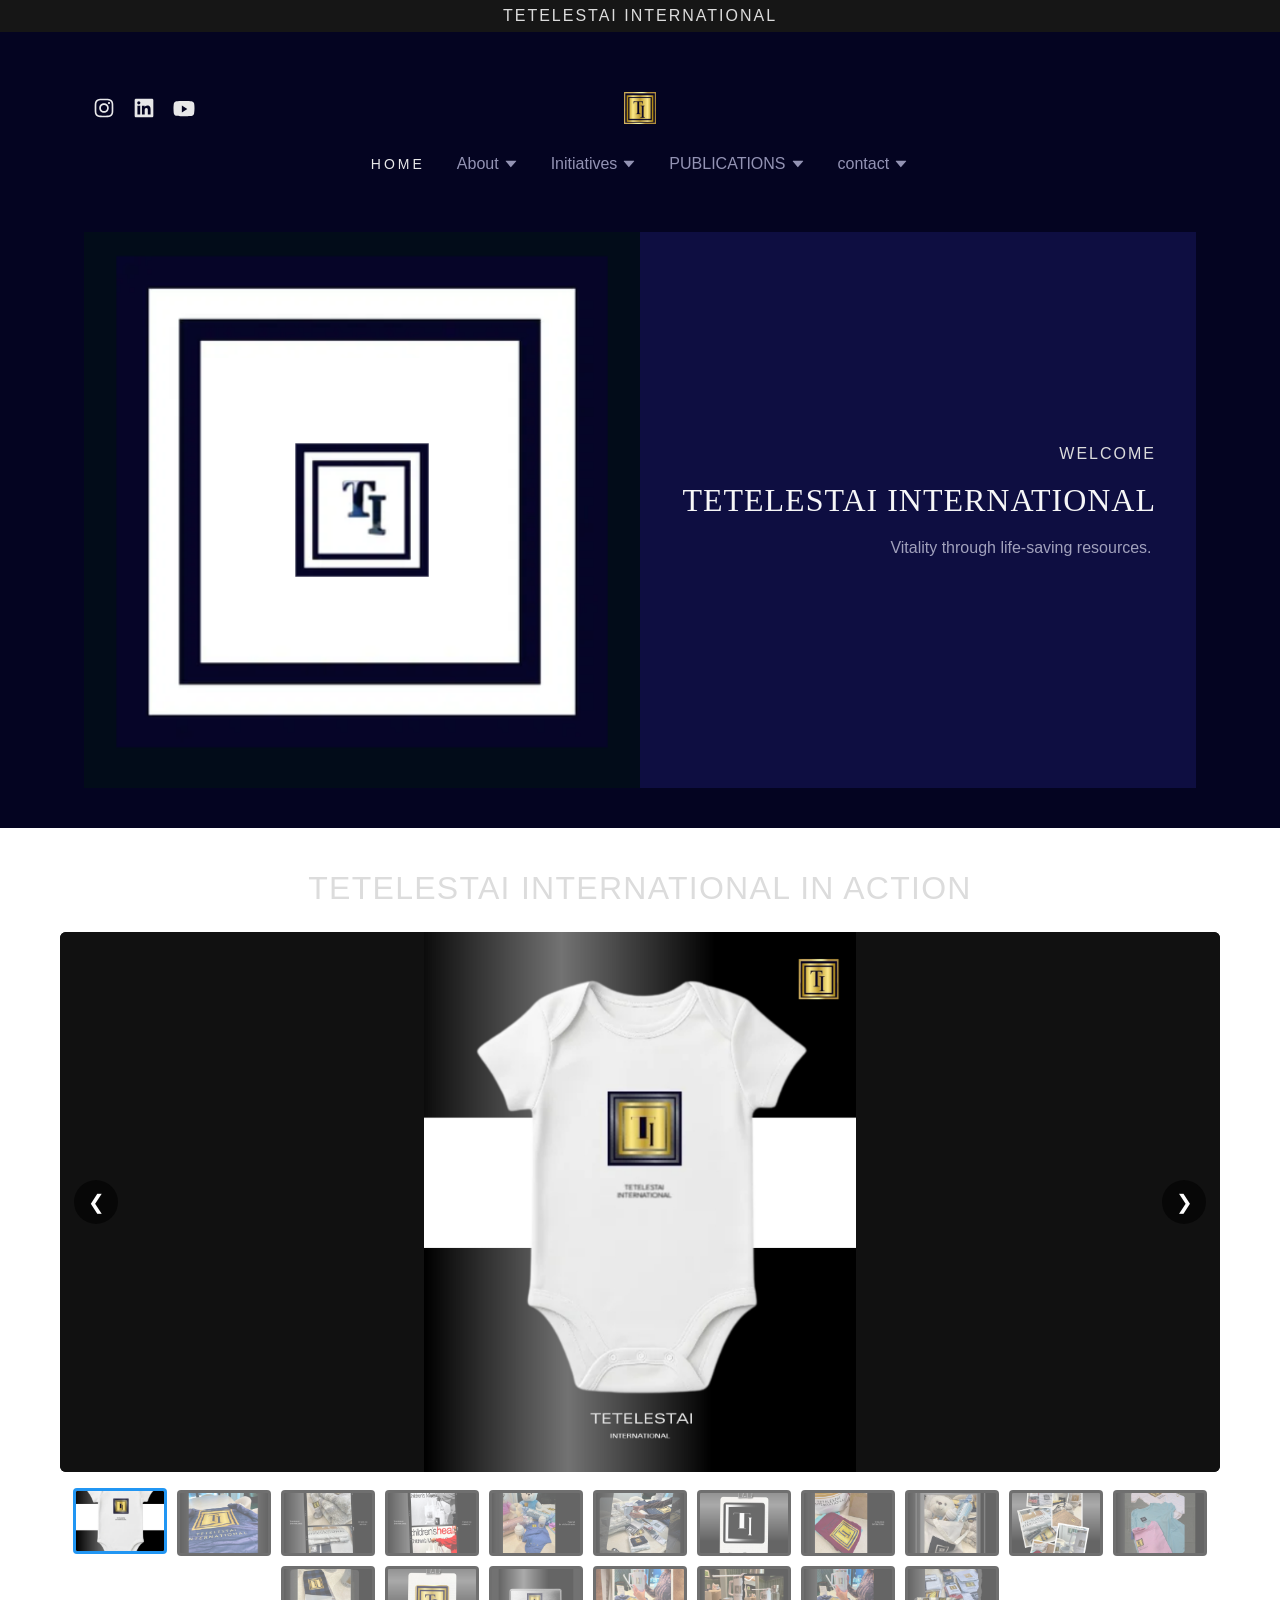
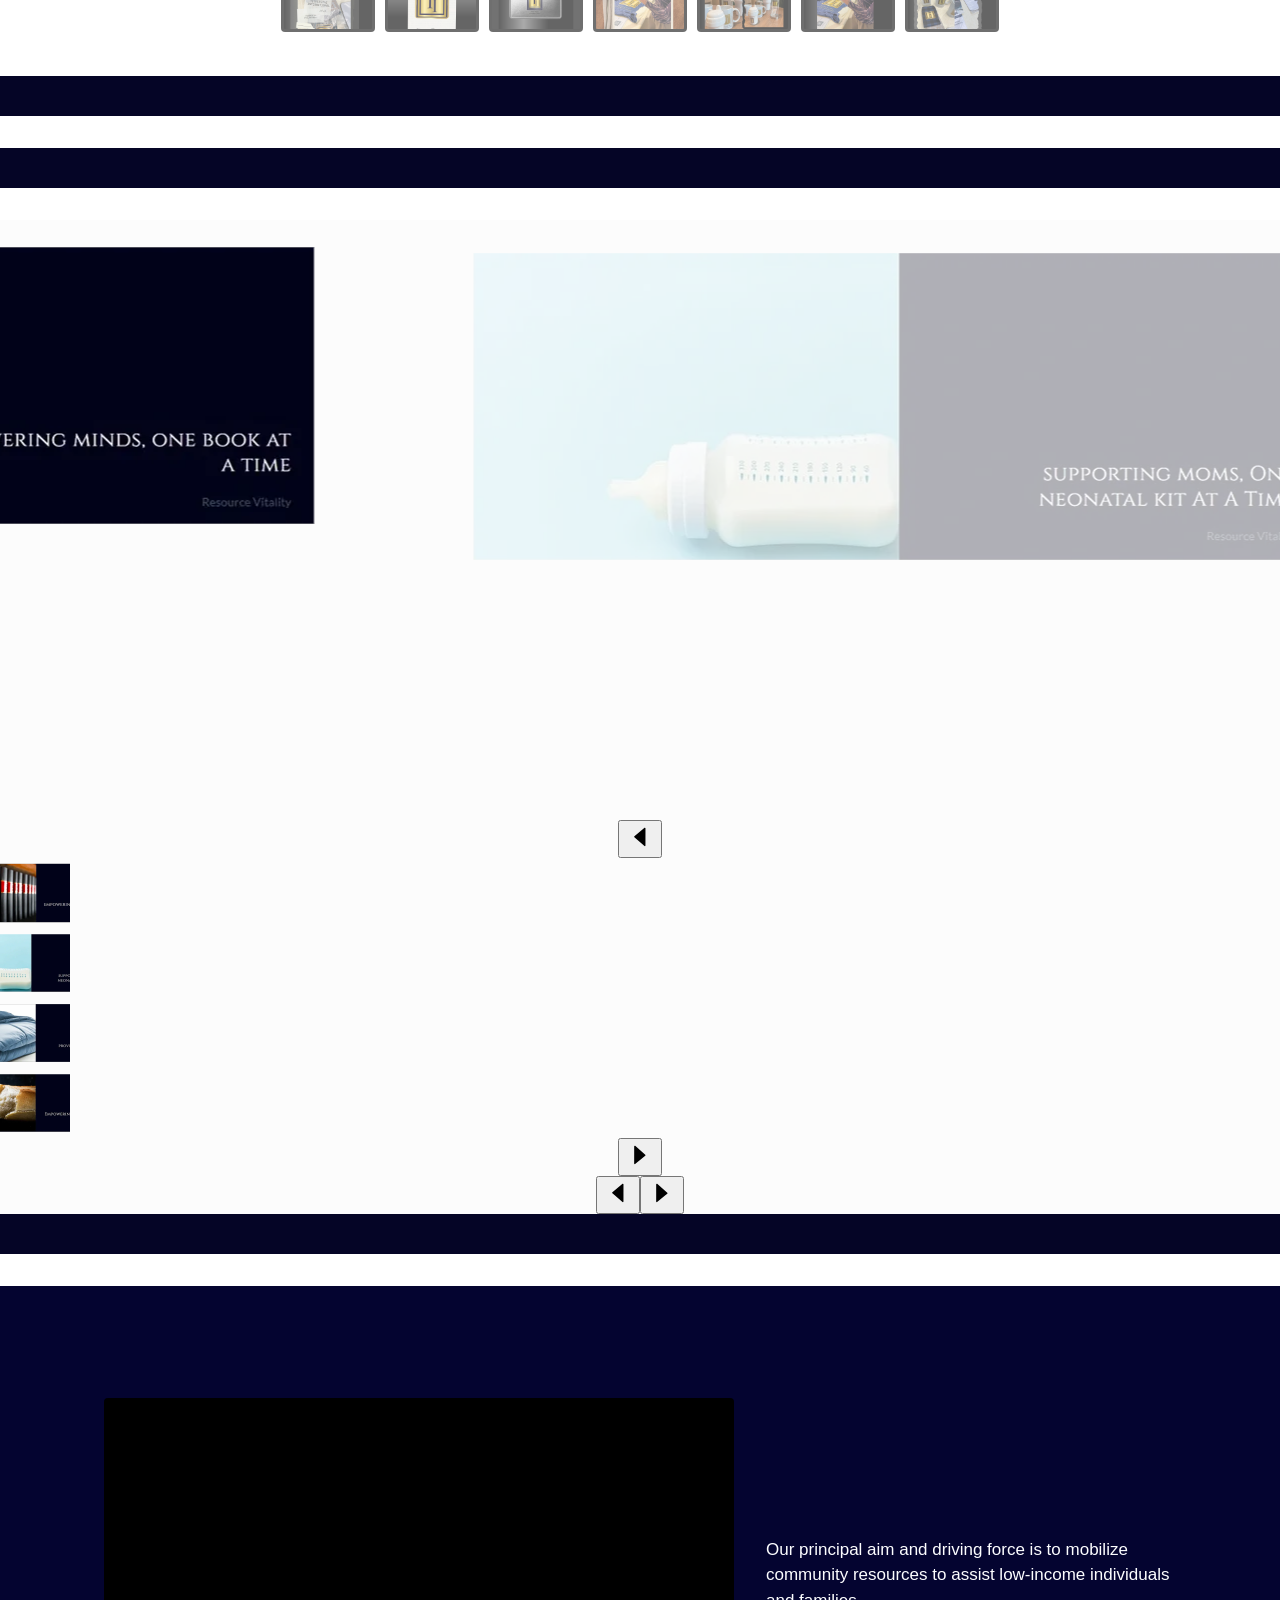
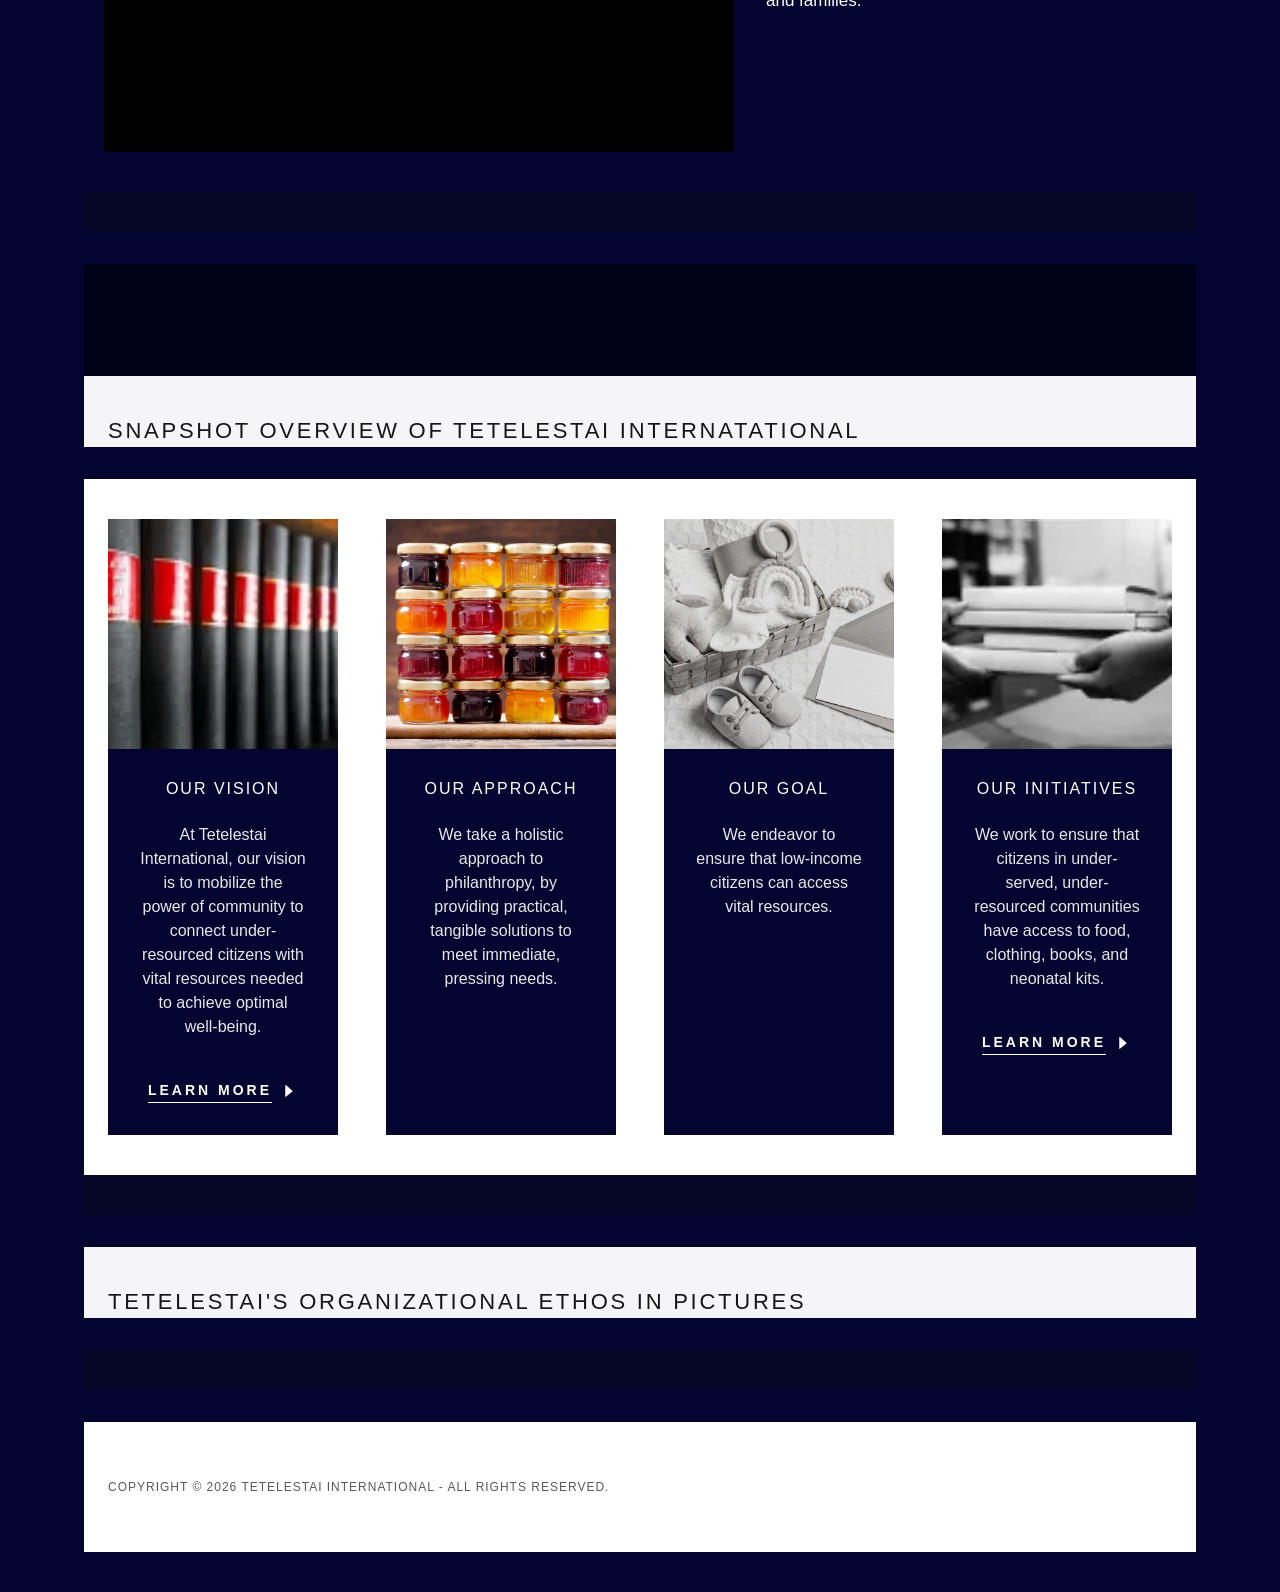
==== index.html @ bb889694 "Add styles to stop nav flickering Added CSS styles to prevent navigation flickering on larger screen" ====
<!DOCTYPE html>
<html lang="en-IN"><head>
  <!-- CRITICAL ANTI-FOUC & SYSTEM NAVIGATION RECOVERY -->
<meta http-equiv="Content-Type" content="text/html; charset=UTF-8">
<style>
  /* 1. Immediately strip underlines and bullets globally before GoDaddy styles load */
  a, a:visited, a:hover, a:active {
    text-decoration: none !important;
  }
  ul, li {
    list-style: none !important;
  }

  /* 2. Briefly hide unstyled body during the first 150ms of CSS parsing */
  body {
    opacity: 0;
    animation: tetelestaiFadeIn 0.15s ease-out 0.15s forwards;
  }
  @keyframes tetelestaiFadeIn {
    to { opacity: 1; }
  }

  /* 3. DESKTOP FIX: Elevate only the outer header widget (no wildcard * selector) */
  .widget-header {
    position: relative !important;
    z-index: 99999 !important;
  }
  .widget-header ~ .widget {
    position: relative !important;
    z-index: 1 !important;
  }

  /* 4. MOBILE FIX: Force dark blue background on the drawer even on the VERY FIRST click */
  @media (max-width: 767px) {
    a[data-aid="HAMBURGER_MENU_LINK"],
    a[data-aid="HAMBURGER_MENU_LINK"] svg,
    a[data-aid="HAMBURGER_MENU_LINK"] path,
    [data-ux="IconHamburger"],
    [data-ux="IconHamburger"] path {
      color: #ffffff !important;
      fill: #ffffff !important;
      opacity: 1 !important;
    }

    div[data-ux="NavigationDrawer"],
    div[data-ux="NavigationDrawer"][id*="-navId-mobile"],
    div[data-ux="NavigationDrawer"][id*="-navId-mobile"].tetelestai-open-drawer {
      background-color: #040430 !important;
      color: #ffffff !important;
    }

    div[data-ux="NavigationDrawer"][id*="-navId-mobile"].tetelestai-open-drawer {
      display: block !important;
      visibility: visible !important;
      opacity: 1 !important;
      transform: none !important;
      position: fixed !important;
      top: 0 !important;
      left: 0 !important;
      width: 100vw !important;
      height: 100vh !important;
      z-index: 999999 !important;
      overflow-y: scroll !important; 
      -webkit-overflow-scrolling: touch !important;
      padding: 80px 20px 60px 20px !important;
      box-sizing: border-box !important;
    }

    div[data-ux="NavigationDrawer"] ul,
    div[data-ux="NavigationDrawer"] li {
      display: block !important;
      width: 100% !important;
      height: auto !important;
      opacity: 1 !important;
      visibility: visible !important;
      text-align: left !important;
      margin: 0 !important;
      padding: 8px 0 !important;
      float: none !important;
      background-color: transparent !important;
    }

    div[data-ux="NavigationDrawer"] ul ul,
    div[data-ux="NavigationDrawer"] [data-ux="NavigationDrawerList"] [role="menu"],
    div[data-ux="NavigationDrawer"] [class*="Dropdown"] {
      display: block !important; 
      visibility: visible !important;
      opacity: 1 !important;
      position: relative !important;
      margin-left: 20px !important;
      padding-left: 12px !important;
      border-left: 2px solid rgba(255, 255, 255, 0.15) !important;
      height: auto !important;
    }

    div[data-ux="NavigationDrawer"] a,
    div[data-ux="NavigationDrawer"] span {
      color: #ffffff !important;
      font-size: 19px !important;
      font-family: -apple-system, BlinkMacSystemFont, "Segoe UI", Roboto, sans-serif !important;
      text-decoration: none !important;
    }

    div[data-ux="NavigationDrawer"] ul ul a,
    div[data-ux="NavigationDrawer"] [role="menu"] a {
      font-size: 16px !important;
      color: #d1d1d6 !important;
    }
  }
</style>

<link rel="icon" href="./images/3c3d281e-3a9d-4cfd-ba6e-3a9c9f8375aa.jpg" sizes="16x16"><link rel="icon" href="./images/3c3d281e-3a9d-4cfd-ba6e-3a9c9f8375aa.jpg" sizes="24x24"><link rel="icon" href="./images/3c3d281e-3a9d-4cfd-ba6e-3a9c9f8375aa.jpg" sizes="32x32"><link rel="icon" href="./images/3c3d281e-3a9d-4cfd-ba6e-3a9c9f8375aa.jpg" sizes="48x48"><link rel="icon" href="./images/3c3d281e-3a9d-4cfd-ba6e-3a9c9f8375aa.jpg" sizes="64x64"><meta http-equiv="X-UA-Compatible" content="IE=edge"><meta name="viewport" content="width=device-width, initial-scale=1"><title>Tetelestai International</title><meta name="description" content="Explore Tetelestai International for community-based initiatives that provide life-saving resources to those in need."><meta name="author" content="Tetelestai International"><meta name="generator" content="Starfield Technologies; Go Daddy Website Builder 8.0.0000"><link rel="canonical" href="https://tetelestai.services/"><link rel="manifest" href="https://tetelestai.services/manifest.webmanifest"><link rel="apple-touch-icon" sizes="57x57" href="./images/blob-6457624.png"><link rel="apple-touch-icon" sizes="60x60" href="./images/blob-6457624.png"><link rel="apple-touch-icon" sizes="72x72" href="./images/blob-6457624.png"><link rel="apple-touch-icon" sizes="114x114" href="./images/blob-6457624.png"><link rel="apple-touch-icon" sizes="120x120" href="./images/blob-6457624.png"><link rel="apple-touch-icon" sizes="144x144" href="./images/blob-6457624.png"><link rel="apple-touch-icon" sizes="152x152" href="./images/blob-6457624.png"><link rel="apple-touch-icon" sizes="180x180" href="./images/blob-6457624.png"><meta property="og:url" content="https://tetelestai.services/">
<meta property="og:site_name" content="Tetelestai International">
<meta property="og:title" content="Tetelestai International">
<meta property="og:description" content="Vitality through life-saving resources. ">
<meta property="og:type" content="website">
<meta property="og:image" content="./images/blob-07d2d04.png">
<meta property="og:locale" content="en_IN">
<meta name="twitter:card" content="summary">
<meta name="twitter:title" content="Tetelestai International">
<meta name="twitter:description" content="TETELESTAI INTERNATIONAL">
<meta name="twitter:image" content="./images/blob-07d2d04.png">
<meta name="twitter:image:alt" content="Tetelestai International">
<meta name="theme-color" content="#040430"><style>.x{-ms-text-size-adjust:100%;-webkit-text-size-adjust:100%;-webkit-tap-highlight-color:rgba(0,0,0,0);margin:0;box-sizing:border-box}.x *,.x :after,.x :before{box-sizing:inherit}.x-el a[href^="mailto:"]:not(.x-el),.x-el a[href^="tel:"]:not(.x-el){color:inherit;font-size:inherit;text-decoration:inherit}.x-el-article,.x-el-aside,.x-el-details,.x-el-figcaption,.x-el-figure,.x-el-footer,.x-el-header,.x-el-hgroup,.x-el-main,.x-el-menu,.x-el-nav,.x-el-section,.x-el-summary{display:block}.x-el-audio,.x-el-canvas,.x-el-progress,.x-el-video{display:inline-block;vertical-align:baseline}.x-el-audio:not([controls]){display:none;height:0}.x-el-template{display:none}.x-el-a{background-color:transparent;color:inherit}.x-el-a:active,.x-el-a:hover{outline:0}.x-el-abbr[title]{border-bottom:1px dotted}.x-el-b,.x-el-strong{font-weight:700}.x-el-dfn{font-style:italic}.x-el-mark{background:#ff0;color:#000}.x-el-small{font-size:80%}.x-el-sub,.x-el-sup{font-size:75%;line-height:0;position:relative;vertical-align:baseline}.x-el-sup{top:-.5em}.x-el-sub{bottom:-.25em}.x-el-img{vertical-align:middle;border:0}.x-el-svg:not(:root){overflow:hidden}.x-el-figure{margin:0}.x-el-hr{box-sizing:content-box;height:0}.x-el-pre{overflow:auto}.x-el-code,.x-el-kbd,.x-el-pre,.x-el-samp{font-family:monospace,monospace;font-size:1em}.x-el-button,.x-el-input,.x-el-optgroup,.x-el-select,.x-el-textarea{color:inherit;font:inherit;margin:0}.x-el-button{overflow:visible}.x-el-button,.x-el-select{text-transform:none}.x-el-button,.x-el-input[type=button],.x-el-input[type=reset],.x-el-input[type=submit]{-webkit-appearance:button;cursor:pointer}.x-el-button[disabled],.x-el-input[disabled]{cursor:default}.x-el-button::-moz-focus-inner,.x-el-input::-moz-focus-inner{border:0;padding:0}.x-el-input{line-height:normal}.x-el-input[type=checkbox],.x-el-input[type=radio]{box-sizing:border-box;padding:0}.x-el-input[type=number]::-webkit-inner-spin-button,.x-el-input[type=number]::-webkit-outer-spin-button{height:auto}.x-el-input[type=search]{-webkit-appearance:textfield;box-sizing:content-box}.x-el-input[type=search]::-webkit-search-cancel-button,.x-el-input[type=search]::-webkit-search-decoration{-webkit-appearance:none}.x-el-textarea{border:0}.x-el-fieldset{border:1px solid silver;margin:0 2px;padding:.35em .625em .75em}.x-el-legend{border:0;padding:0}.x-el-textarea{overflow:auto}.x-el-optgroup{font-weight:700}.x-el-table{border-collapse:collapse;border-spacing:0}.x-el-td,.x-el-th{padding:0}.x{-webkit-font-smoothing:antialiased}.x-el-hr{border:0}.x-el-fieldset,.x-el-input,.x-el-select,.x-el-textarea{margin-top:0;margin-bottom:0}.x-el-fieldset,.x-el-input[type=email],.x-el-input[type=text],.x-el-textarea{width:100%}.x-el-input,.x-el-label{vertical-align:middle}.x-el-input{border-style:none;padding:.5em}.x-el-select:not([multiple]){vertical-align:middle}.x-el-textarea{line-height:1.75;padding:.5em}.x-el.d-none{display:none!important}.sideline-footer{margin-top:auto}.disable-scroll{touch-action:none;overflow:hidden;position:fixed;max-width:100vw}@keyframes loaderscale{0%{transform:scale(1);opacity:1}45%{transform:scale(.1);opacity:.7}80%{transform:scale(1);opacity:1}}.x-loader svg{display:inline-block}.x-loader svg:first-child{animation:loaderscale .75s cubic-bezier(.2,.68,.18,1.08) -.24s infinite}.x-loader svg:nth-child(2){animation:loaderscale .75s cubic-bezier(.2,.68,.18,1.08) -.12s infinite}.x-loader svg:nth-child(3){animation:loaderscale .75s cubic-bezier(.2,.68,.18,1.08) 0s infinite}.x-icon>svg{transition:transform .33s ease-in-out}.x-icon>svg.rotate-90{transform:rotate(-90deg)}.x-icon>svg.rotate90{transform:rotate(90deg)}.x-icon>svg.rotate-180{transform:rotate(-180deg)}.x-icon>svg.rotate180{transform:rotate(180deg)}.x-rt ol,.x-rt ul{text-align:left}.x-rt p{margin:0}.mte-inline-block{display:inline-block}@media only screen and (min-device-width:1025px){:root select,_::-webkit-full-page-media,_:future{font-family:sans-serif!important}}

</style>
<style>/*
Copyright 2012 Natanael Gama (info@ndiscovered.com), with Reserved Font Name "Cinzel"

This Font Software is licensed under the SIL Open Font License, Version 1.1.
This license is copied below, and is also available with a FAQ at: http://scripts.sil.org/OFL

—————————————————————————————-
SIL OPEN FONT LICENSE Version 1.1 - 26 February 2007
—————————————————————————————-
*/
/* latin-ext */
@font-face {
  font-family: 'Cinzel';
  font-style: normal;
  font-weight: 400;
  font-display: swap;
  src: url(https://img1.wsimg.com/gfonts/s/cinzel/v26/8vIU7ww63mVu7gtR-kwKxNvkNOjw-tbnfYPlDX5Z.woff2) format('woff2');
  unicode-range: U+0100-02BA, U+02BD-02C5, U+02C7-02CC, U+02CE-02D7, U+02DD-02FF, U+0304, U+0308, U+0329, U+1D00-1DBF, U+1E00-1E9F, U+1EF2-1EFF, U+2020, U+20A0-20AB, U+20AD-20C0, U+2113, U+2C60-2C7F, U+A720-A7FF;
}
/* latin */
@font-face {
  font-family: 'Cinzel';
  font-style: normal;
  font-weight: 400;
  font-display: swap;
  src: url(https://img1.wsimg.com/gfonts/s/cinzel/v26/8vIU7ww63mVu7gtR-kwKxNvkNOjw-tbnfY3lDQ.woff2) format('woff2');
  unicode-range: U+0000-00FF, U+0131, U+0152-0153, U+02BB-02BC, U+02C6, U+02DA, U+02DC, U+0304, U+0308, U+0329, U+2000-206F, U+20AC, U+2122, U+2191, U+2193, U+2212, U+2215, U+FEFF, U+FFFD;
}


/*
Copyright (c) 2010-2011 by tyPoland Lukasz Dziedzic (team@latofonts.com) with Reserved Font Name "Lato". Licensed under the SIL Open Font License, Version 1.1.

This Font Software is licensed under the SIL Open Font License, Version 1.1.
This license is copied below, and is also available with a FAQ at: http://scripts.sil.org/OFL

—————————————————————————————-
SIL OPEN FONT LICENSE Version 1.1 - 26 February 2007
—————————————————————————————-
*/
/* latin-ext */
@font-face {
  font-family: 'Lato';
  font-style: italic;
  font-weight: 400;
  font-display: swap;
  src: url(https://img1.wsimg.com/gfonts/s/lato/v25/S6u8w4BMUTPHjxsAUi-qJCY.woff2) format('woff2');
  unicode-range: U+0100-02BA, U+02BD-02C5, U+02C7-02CC, U+02CE-02D7, U+02DD-02FF, U+0304, U+0308, U+0329, U+1D00-1DBF, U+1E00-1E9F, U+1EF2-1EFF, U+2020, U+20A0-20AB, U+20AD-20C0, U+2113, U+2C60-2C7F, U+A720-A7FF;
}
/* latin */
@font-face {
  font-family: 'Lato';
  font-style: italic;
  font-weight: 400;
  font-display: swap;
  src: url(https://img1.wsimg.com/gfonts/s/lato/v25/S6u8w4BMUTPHjxsAXC-q.woff2) format('woff2');
  unicode-range: U+0000-00FF, U+0131, U+0152-0153, U+02BB-02BC, U+02C6, U+02DA, U+02DC, U+0304, U+0308, U+0329, U+2000-206F, U+20AC, U+2122, U+2191, U+2193, U+2212, U+2215, U+FEFF, U+FFFD;
}
/* latin-ext */
@font-face {
  font-family: 'Lato';
  font-style: italic;
  font-weight: 700;
  font-display: swap;
  src: url(https://img1.wsimg.com/gfonts/s/lato/v25/S6u_w4BMUTPHjxsI5wq_FQft1dw.woff2) format('woff2');
  unicode-range: U+0100-02BA, U+02BD-02C5, U+02C7-02CC, U+02CE-02D7, U+02DD-02FF, U+0304, U+0308, U+0329, U+1D00-1DBF, U+1E00-1E9F, U+1EF2-1EFF, U+2020, U+20A0-20AB, U+20AD-20C0, U+2113, U+2C60-2C7F, U+A720-A7FF;
}
/* latin */
@font-face {
  font-family: 'Lato';
  font-style: italic;
  font-weight: 700;
  font-display: swap;
  src: url(https://img1.wsimg.com/gfonts/s/lato/v25/S6u_w4BMUTPHjxsI5wq_Gwft.woff2) format('woff2');
  unicode-range: U+0000-00FF, U+0131, U+0152-0153, U+02BB-02BC, U+02C6, U+02DA, U+02DC, U+0304, U+0308, U+0329, U+2000-206F, U+20AC, U+2122, U+2191, U+2193, U+2212, U+2215, U+FEFF, U+FFFD;
}
/* latin-ext */
@font-face {
  font-family: 'Lato';
  font-style: normal;
  font-weight: 100;
  font-display: swap;
  src: url(https://img1.wsimg.com/gfonts/s/lato/v25/S6u8w4BMUTPHh30AUi-qJCY.woff2) format('woff2');
  unicode-range: U+0100-02BA, U+02BD-02C5, U+02C7-02CC, U+02CE-02D7, U+02DD-02FF, U+0304, U+0308, U+0329, U+1D00-1DBF, U+1E00-1E9F, U+1EF2-1EFF, U+2020, U+20A0-20AB, U+20AD-20C0, U+2113, U+2C60-2C7F, U+A720-A7FF;
}
/* latin */
@font-face {
  font-family: 'Lato';
  font-style: normal;
  font-weight: 100;
  font-display: swap;
  src: url(https://img1.wsimg.com/gfonts/s/lato/v25/S6u8w4BMUTPHh30AXC-q.woff2) format('woff2');
  unicode-range: U+0000-00FF, U+0131, U+0152-0153, U+02BB-02BC, U+02C6, U+02DA, U+02DC, U+0304, U+0308, U+0329, U+2000-206F, U+20AC, U+2122, U+2191, U+2193, U+2212, U+2215, U+FEFF, U+FFFD;
}
/* latin-ext */
@font-face {
  font-family: 'Lato';
  font-style: normal;
  font-weight: 300;
  font-display: swap;
  src: url(https://img1.wsimg.com/gfonts/s/lato/v25/S6u9w4BMUTPHh7USSwaPGR_p.woff2) format('woff2');
  unicode-range: U+0100-02BA, U+02BD-02C5, U+02C7-02CC, U+02CE-02D7, U+02DD-02FF, U+0304, U+0308, U+0329, U+1D00-1DBF, U+1E00-1E9F, U+1EF2-1EFF, U+2020, U+20A0-20AB, U+20AD-20C0, U+2113, U+2C60-2C7F, U+A720-A7FF;
}
/* latin */
@font-face {
  font-family: 'Lato';
  font-style: normal;
  font-weight: 300;
  font-display: swap;
  src: url(https://img1.wsimg.com/gfonts/s/lato/v25/S6u9w4BMUTPHh7USSwiPGQ.woff2) format('woff2');
  unicode-range: U+0000-00FF, U+0131, U+0152-0153, U+02BB-02BC, U+02C6, U+02DA, U+02DC, U+0304, U+0308, U+0329, U+2000-206F, U+20AC, U+2122, U+2191, U+2193, U+2212, U+2215, U+FEFF, U+FFFD;
}
/* latin-ext */
@font-face {
  font-family: 'Lato';
  font-style: normal;
  font-weight: 400;
  font-display: swap;
  src: url(https://img1.wsimg.com/gfonts/s/lato/v25/S6uyw4BMUTPHjxAwXjeu.woff2) format('woff2');
  unicode-range: U+0100-02BA, U+02BD-02C5, U+02C7-02CC, U+02CE-02D7, U+02DD-02FF, U+0304, U+0308, U+0329, U+1D00-1DBF, U+1E00-1E9F, U+1EF2-1EFF, U+2020, U+20A0-20AB, U+20AD-20C0, U+2113, U+2C60-2C7F, U+A720-A7FF;
}
/* latin */
@font-face {
  font-family: 'Lato';
  font-style: normal;
  font-weight: 400;
  font-display: swap;
  src: url(https://img1.wsimg.com/gfonts/s/lato/v25/S6uyw4BMUTPHjx4wXg.woff2) format('woff2');
  unicode-range: U+0000-00FF, U+0131, U+0152-0153, U+02BB-02BC, U+02C6, U+02DA, U+02DC, U+0304, U+0308, U+0329, U+2000-206F, U+20AC, U+2122, U+2191, U+2193, U+2212, U+2215, U+FEFF, U+FFFD;
}
/* latin-ext */
@font-face {
  font-family: 'Lato';
  font-style: normal;
  font-weight: 700;
  font-display: swap;
  src: url(https://img1.wsimg.com/gfonts/s/lato/v25/S6u9w4BMUTPHh6UVSwaPGR_p.woff2) format('woff2');
  unicode-range: U+0100-02BA, U+02BD-02C5, U+02C7-02CC, U+02CE-02D7, U+02DD-02FF, U+0304, U+0308, U+0329, U+1D00-1DBF, U+1E00-1E9F, U+1EF2-1EFF, U+2020, U+20A0-20AB, U+20AD-20C0, U+2113, U+2C60-2C7F, U+A720-A7FF;
}
/* latin */
@font-face {
  font-family: 'Lato';
  font-style: normal;
  font-weight: 700;
  font-display: swap;
  src: url(https://img1.wsimg.com/gfonts/s/lato/v25/S6u9w4BMUTPHh6UVSwiPGQ.woff2) format('woff2');
  unicode-range: U+0000-00FF, U+0131, U+0152-0153, U+02BB-02BC, U+02C6, U+02DA, U+02DC, U+0304, U+0308, U+0329, U+2000-206F, U+20AC, U+2122, U+2191, U+2193, U+2212, U+2215, U+FEFF, U+FFFD;
}
/* latin-ext */
@font-face {
  font-family: 'Lato';
  font-style: normal;
  font-weight: 900;
  font-display: swap;
  src: url(https://img1.wsimg.com/gfonts/s/lato/v25/S6u9w4BMUTPHh50XSwaPGR_p.woff2) format('woff2');
  unicode-range: U+0100-02BA, U+02BD-02C5, U+02C7-02CC, U+02CE-02D7, U+02DD-02FF, U+0304, U+0308, U+0329, U+1D00-1DBF, U+1E00-1E9F, U+1EF2-1EFF, U+2020, U+20A0-20AB, U+20AD-20C0, U+2113, U+2C60-2C7F, U+A720-A7FF;
}
/* latin */
@font-face {
  font-family: 'Lato';
  font-style: normal;
  font-weight: 900;
  font-display: swap;
  src: url(https://img1.wsimg.com/gfonts/s/lato/v25/S6u9w4BMUTPHh50XSwiPGQ.woff2) format('woff2');
  unicode-range: U+0000-00FF, U+0131, U+0152-0153, U+02BB-02BC, U+02C6, U+02DA, U+02DC, U+0304, U+0308, U+0329, U+2000-206F, U+20AC, U+2122, U+2191, U+2193, U+2212, U+2215, U+FEFF, U+FFFD;
}


/*
Copyright (c) 2010 - 2013, Matt McInerney (matt@pixelspread.com), Pablo Impallari (impallari@gmail.com), Rodrigo Fuenzalida (hello@rfuenzalida.com) with Reserved Font Name "Raleway"

This Font Software is licensed under the SIL Open Font License, Version 1.1.
This license is copied below, and is also available with a FAQ at: http://scripts.sil.org/OFL

—————————————————————————————-
SIL OPEN FONT LICENSE Version 1.1 - 26 February 2007
—————————————————————————————-
*/
/* cyrillic-ext */
@font-face {
  font-family: 'Raleway';
  font-style: normal;
  font-weight: 400;
  font-display: swap;
  src: url(https://img1.wsimg.com/gfonts/s/raleway/v37/1Ptug8zYS_SKggPNyCAIT5lu.woff2) format('woff2');
  unicode-range: U+0460-052F, U+1C80-1C8A, U+20B4, U+2DE0-2DFF, U+A640-A69F, U+FE2E-FE2F;
}
/* cyrillic */
@font-face {
  font-family: 'Raleway';
  font-style: normal;
  font-weight: 400;
  font-display: swap;
  src: url(https://img1.wsimg.com/gfonts/s/raleway/v37/1Ptug8zYS_SKggPNyCkIT5lu.woff2) format('woff2');
  unicode-range: U+0301, U+0400-045F, U+0490-0491, U+04B0-04B1, U+2116;
}
/* vietnamese */
@font-face {
  font-family: 'Raleway';
  font-style: normal;
  font-weight: 400;
  font-display: swap;
  src: url(https://img1.wsimg.com/gfonts/s/raleway/v37/1Ptug8zYS_SKggPNyCIIT5lu.woff2) format('woff2');
  unicode-range: U+0102-0103, U+0110-0111, U+0128-0129, U+0168-0169, U+01A0-01A1, U+01AF-01B0, U+0300-0301, U+0303-0304, U+0308-0309, U+0323, U+0329, U+1EA0-1EF9, U+20AB;
}
/* latin-ext */
@font-face {
  font-family: 'Raleway';
  font-style: normal;
  font-weight: 400;
  font-display: swap;
  src: url(https://img1.wsimg.com/gfonts/s/raleway/v37/1Ptug8zYS_SKggPNyCMIT5lu.woff2) format('woff2');
  unicode-range: U+0100-02BA, U+02BD-02C5, U+02C7-02CC, U+02CE-02D7, U+02DD-02FF, U+0304, U+0308, U+0329, U+1D00-1DBF, U+1E00-1E9F, U+1EF2-1EFF, U+2020, U+20A0-20AB, U+20AD-20C0, U+2113, U+2C60-2C7F, U+A720-A7FF;
}
/* latin */
@font-face {
  font-family: 'Raleway';
  font-style: normal;
  font-weight: 400;
  font-display: swap;
  src: url(https://img1.wsimg.com/gfonts/s/raleway/v37/1Ptug8zYS_SKggPNyC0ITw.woff2) format('woff2');
  unicode-range: U+0000-00FF, U+0131, U+0152-0153, U+02BB-02BC, U+02C6, U+02DA, U+02DC, U+0304, U+0308, U+0329, U+2000-206F, U+20AC, U+2122, U+2191, U+2193, U+2212, U+2215, U+FEFF, U+FFFD;
}
/* cyrillic-ext */
@font-face {
  font-family: 'Raleway';
  font-style: normal;
  font-weight: 700;
  font-display: swap;
  src: url(https://img1.wsimg.com/gfonts/s/raleway/v37/1Ptug8zYS_SKggPNyCAIT5lu.woff2) format('woff2');
  unicode-range: U+0460-052F, U+1C80-1C8A, U+20B4, U+2DE0-2DFF, U+A640-A69F, U+FE2E-FE2F;
}
/* cyrillic */
@font-face {
  font-family: 'Raleway';
  font-style: normal;
  font-weight: 700;
  font-display: swap;
  src: url(https://img1.wsimg.com/gfonts/s/raleway/v37/1Ptug8zYS_SKggPNyCkIT5lu.woff2) format('woff2');
  unicode-range: U+0301, U+0400-045F, U+0490-0491, U+04B0-04B1, U+2116;
}
/* vietnamese */
@font-face {
  font-family: 'Raleway';
  font-style: normal;
  font-weight: 700;
  font-display: swap;
  src: url(https://img1.wsimg.com/gfonts/s/raleway/v37/1Ptug8zYS_SKggPNyCIIT5lu.woff2) format('woff2');
  unicode-range: U+0102-0103, U+0110-0111, U+0128-0129, U+0168-0169, U+01A0-01A1, U+01AF-01B0, U+0300-0301, U+0303-0304, U+0308-0309, U+0323, U+0329, U+1EA0-1EF9, U+20AB;
}
/* latin-ext */
@font-face {
  font-family: 'Raleway';
  font-style: normal;
  font-weight: 700;
  font-display: swap;
  src: url(https://img1.wsimg.com/gfonts/s/raleway/v37/1Ptug8zYS_SKggPNyCMIT5lu.woff2) format('woff2');
  unicode-range: U+0100-02BA, U+02BD-02C5, U+02C7-02CC, U+02CE-02D7, U+02DD-02FF, U+0304, U+0308, U+0329, U+1D00-1DBF, U+1E00-1E9F, U+1EF2-1EFF, U+2020, U+20A0-20AB, U+20AD-20C0, U+2113, U+2C60-2C7F, U+A720-A7FF;
}
/* latin */
@font-face {
  font-family: 'Raleway';
  font-style: normal;
  font-weight: 700;
  font-display: swap;
  src: url(https://img1.wsimg.com/gfonts/s/raleway/v37/1Ptug8zYS_SKggPNyC0ITw.woff2) format('woff2');
  unicode-range: U+0000-00FF, U+0131, U+0152-0153, U+02BB-02BC, U+02C6, U+02DA, U+02DC, U+0304, U+0308, U+0329, U+2000-206F, U+20AC, U+2122, U+2191, U+2193, U+2212, U+2215, U+FEFF, U+FFFD;
}

</style>
<style data-glamor="cxs-default-sheet">.x .c1-1{letter-spacing:normal}.x .c1-2{text-transform:none}.x .c1-3{background-color:rgb(255, 255, 255)}.x .c1-4{width:100%}.x .c1-5 > div{position:relative}.x .c1-6 > div{overflow:hidden}.x .c1-7 > div{margin-top:auto}.x .c1-8 > div{margin-right:auto}.x .c1-9 > div{margin-bottom:auto}.x .c1-a > div{margin-left:auto}.x .c1-b{font-family:Lato, arial, sans-serif}.x .c1-c{font-size:16px}.x .c1-h{background-color:rgb(4, 4, 33)}.x .c1-i{--wsb-card-bg:#FFFFFF}.x .c1-j{--wsb-card-heading:#000000}.x .c1-k{--wsb-card-text:#000000}.x .c1-l{padding-top:40px}.x .c1-m{padding-bottom:40px}.x .c1-n{padding:0 !important}.x .c1-o:before{content:""}.x .c1-p:before{display:table}.x .c1-q:before{clear:both}.x .c1-r:after{content:""}.x .c1-s:after{display:table}.x .c1-t:after{clear:both}.x .c1-w{position:relative}.x .c1-x{margin-bottom:24px}.x .c1-z{background-color:rgb(22, 22, 22)}.x .c1-10{padding-top:4px}.x .c1-11{padding-bottom:4px}.x .c1-12{transition:all .5s}.x .c1-13{z-index:1}.x .c1-16{text-decoration:none}.x .c1-17{cursor:pointer}.x .c1-18{margin-left:auto}.x .c1-19{margin-right:auto}.x .c1-1a{padding-left:24px}.x .c1-1b{padding-right:24px}.x .c1-1c{max-width:100%}.x .c1-1d{display:flex}.x .c1-1e{align-items:center}.x .c1-1f{justify-content:center}.x .c1-1k{letter-spacing:0.125em}.x .c1-1l{text-transform:uppercase}.x .c1-1m{word-wrap:break-word}.x .c1-1n{overflow-wrap:break-word}.x .c1-1o{line-height:1.5}.x .c1-1p{margin-top:0}.x .c1-1q{margin-bottom:0}.x .c1-1r{text-wrap:pretty}.x .c1-1s{text-align:center}.x .c1-1t{padding-left:40px}.x .c1-1u{padding-right:40px}.x .c1-1v{font-weight:400}.x .c1-1w{color:#dcdcdc !important}.x .c1-1x  *{color:#dcdcdc !important}.x .c1-20{display:none}.x .c1-22{padding-top:32px}.x .c1-23{padding-bottom:32px}.x .c1-24{flex:1}.x .c1-25{justify-content:space-between}.x .c1-26{padding-top:24px}.x .c1-27{justify-content:flex-start}.x .c1-28{width:30%}.x .c1-29 > div{padding-top:0px}.x .c1-2a > div{padding-bottom:0px}.x .c1-2b{padding-left:none}.x .c1-2c{padding-right:none}.x .c1-2d{padding-top:16px}.x .c1-2e{padding-bottom:16px}.x .c1-2f{flex-wrap:wrap}.x .c1-2g{row-gap:0px}.x .c1-2h{column-gap:0px}.x .c1-2j{letter-spacing:inherit}.x .c1-2k{text-transform:inherit}.x .c1-2l > svg{color:rgb(232, 232, 233)}.x .c1-2m > svg{margin-top:0px}.x .c1-2n > svg{margin-right:0px}.x .c1-2o > svg{margin-bottom:0px}.x .c1-2p > svg{margin-left:0px}.x .c1-2q > svg:hover{color:rgb(255, 255, 255)}.x .c1-2r [data-typography]{color:inherit}.x .c1-2s{color:rgb(255, 255, 255)}.x .c1-2t{font-weight:inherit}.x .c1-2u:hover{color:rgb(198, 198, 198)}.x .c1-2v:active{color:rgb(255, 255, 255)}.x .c1-2w{color:rgb(232, 232, 233)}.x .c1-2x{display:inline-block}.x .c1-2y{vertical-align:middle}.x .c1-2z{padding-top:6px}.x .c1-30{padding-right:6px}.x .c1-31{padding-bottom:6px}.x .c1-32{padding-left:6px}.x .c1-33{width:40%}.x .c1-34{font-family:'Cinzel', Georgia, serif}.x .c1-39{display:inline}.x .c1-3a{border-top:0px}.x .c1-3b{border-right:0px}.x .c1-3c{border-bottom:0px}.x .c1-3d{border-left:0px}.x .c1-3e{width:auto}.x .c1-3f{padding-top:0px}.x .c1-3g{padding-right:0px}.x .c1-3h{padding-bottom:0px}.x .c1-3i{padding-left:0px}.x .c1-3j{[object -object]:0px}.x .c1-3l{aspect-ratio:0.9948586118251928 / 1}.x .c1-3m{object-fit:contain}.x .c1-3n{height:80px}.x .c1-3o{background-color:transparent}.x .c1-3p{transition:max-height .5s}.x .c1-3q{border-radius:0px !important}.x .c1-49{justify-content:flex-end}.x .c1-4a a{text-decoration:none}.x .c1-4b{vertical-align:center}.x .c1-4c{font-size:22px}.x .c1-4h{padding-bottom:24px}.x .c1-4i{line-height:24px}.x .c1-4j{margin-left:0}.x .c1-4k{margin-right:0}.x .c1-4l{-webkit-margin-before:0}.x .c1-4m{-webkit-margin-after:0}.x .c1-4n{-webkit-padding-start:0}.x .c1-4o{color:rgb(147, 147, 180)}.x .c1-4p{margin-bottom:none}.x .c1-4q{list-style:none}.x .c1-4r{vertical-align:top}.x .c1-4s{padding-left:32px}.x .c1-4t{white-space:nowrap}.x .c1-4u{visibility:hidden}.x .c1-4v:first-child{margin-left:0}.x .c1-4w:first-child{padding-left:0}.x .c1-4x{letter-spacing:0.214em}.x .c1-4y{display:block}.x .c1-4z{margin-bottom:-5px}.x .c1-50{font-size:14px}.x .c1-51{border-bottom:1px solid}.x .c1-52{border-color:rgb(84, 84, 204)}.x .c1-53:hover{color:rgb(255, 255, 255)}.x .c1-54:active{color:rgb(232, 232, 233)}.x .c1-59{color:inherit}.x .c1-5a{transition:transform .33s ease-in-out}.x .c1-5b{transform:rotate(0deg)}.x .c1-5c{padding-left:16px}.x .c1-5d{padding-right:16px}.x .c1-5e{border-radius:0px}.x .c1-5f{box-shadow:0 3px 6px 3px rgba(0, 0, 0, 0.16)}.x .c1-5g{position:absolute}.x .c1-5h{top:32px}.x .c1-5i{max-height:45vh}.x .c1-5j{overflow-y:auto}.x .c1-5k{z-index:1003}.x .c1-5n{text-align:left}.x .c1-5o:last-child{margin-bottom:0}.x .c1-5p{right:0px}.x .c1-5q{margin-bottom:8px}.x .c1-5r{margin-top:8px}.x .c1-5s{cursor:default}.x .c1-5t{margin-left:24px}.x .c1-5v{width:15%}.x .c1-5w{width:70%}.x .c1-5x{background-color:rgb(243, 243, 252)}.x .c1-5y{position:fixed}.x .c1-5z{top:0px}.x .c1-60{height:100%}.x .c1-61{z-index:10002}.x .c1-62{padding-top:56px}.x .c1-63{-webkit-overflow-scrolling:touch}.x .c1-64{transform:translateX(-249vw)}.x .c1-65{overscroll-behavior:contain}.x .c1-66{box-shadow:0 2px 6px 0px rgba(0,0,0,0.2)}.x .c1-67{transition:transform .3s ease-in-out}.x .c1-68{overflow:hidden}.x .c1-69{flex-direction:column}.x .c1-6a{color:black}.x .c1-6b{line-height:1.3em}.x .c1-6c{font-style:normal}.x .c1-6d{top:15px}.x .c1-6e{right:15px}.x .c1-6f{font-size:28px}.x .c1-6g:hover{color:rgb(4, 4, 33)}.x .c1-6l{padding-right:32px}.x .c1-6m{overflow-x:hidden}.x .c1-6n{overscroll-behavior:none}.x .c1-6o{margin-bottom:32px}.x .c1-6p > :not(:first-child){margin-top:16px}.x .c1-6q{color:rgb(94, 94, 94)}.x .c1-6r{border-color:rgba(185, 185, 185, 0.5)}.x .c1-6s{border-bottom-width:0px}.x .c1-6t{border-bottom-style:solid}.x .c1-6u:last-child{border-bottom:0}.x .c1-6v{letter-spacing:0.136em}.x .c1-6w{min-width:200px}.x .c1-6x{color:rgb(27, 27, 27)}.x .c1-6y{font-weight:700}.x .c1-6z:active{color:rgb(4, 4, 33)}.x .c1-71{margin-left:8px}.x .c1-72{flex-shrink:0}.x .c1-73{pointer-events:none}.x .c1-7a:last-child{padding-bottom:24px}.x .c1-7b{padding-top:8px}.x .c1-7c{padding-bottom:8px}.x .c1-7h{aspect-ratio:1 / 1}.x .c1-7l{text-align:right}.x .c1-7m{flex-grow:1}.x .c1-7n{padding-bottom:56px}.x .c1-7o{background-color:rgb(14, 14, 65)}.x .c1-7z{max-width:750px}.x .c1-80{line-height:1.25}.x .c1-81{margin-bottom:16px}.x .c1-82{text-align:inherit}.x .c1-83{width:inherit}.x .c1-84{line-height:1.2}.x .c1-85{letter-spacing:0.031em}.x .c1-86{white-space:pre-line}.x .c1-87{color:rgb(246, 246, 247)}.x .c1-88{word-wrap:normal !important}.x .c1-89{overflow-wrap:normal !important}.x .c1-8a{overflow:visible}.x .c1-8b{left:0px}.x .c1-8c > p{margin-top:0}.x .c1-8d > p{margin-right:0}.x .c1-8e > p{margin-bottom:0}.x .c1-8f > p{margin-left:0}.x .c1-8g{color:rgb(161, 161, 188)}.x .c1-8h{font-size:inherit !important}.x .c1-8i{line-height:inherit}.x .c1-8j{font-style:italic}.x .c1-8k{text-decoration:line-through}.x .c1-8l{text-decoration:underline}.x .c1-8m{background-color:rgb(5, 5, 38)}.x .c1-8n{padding-bottom:0px !important}.x .c1-8p{line-height:1.4}.x .c1-8r{font-size:unset}.x .c1-8s{font-family:unset}.x .c1-8t{letter-spacing:unset}.x .c1-8u{text-transform:unset}.x .c1-8v{background-color:rgb(252, 252, 252)}.x .c1-8w{padding-top:0px !important}.x .c1-8y{margin-top:16px}.x .c1-8z{color:white}.x .c1-90{height:70px}.x .c1-91{width:50px}.x .c1-92{background:rgba(0, 0, 0, 0.5)}.x .c1-93{outline:none}.x .c1-94{right:0px}.x .c1-95{opacity:0}.x .c1-96{transition:opacity 0.5s}.x .c1-97:hover{opacity:1}.x .c1-98{transform:translateY(-50%)}.x .c1-99{background-color:rgba(22, 22, 22, 0.25)}.x .c1-9a{margin-top:300px}.x .c1-9b:hover{background-color:rgba(22, 22, 22, 0.5)}.x .c1-9c:active{background-color:rgba(22, 22, 22, 0.5)}.x .c1-9h{background-color:rgb(4, 4, 48)}.x .c1-9i{box-sizing:border-box}.x .c1-9j{flex-direction:row}.x .c1-9k{margin-right:-12px}.x .c1-9l{margin-bottom:-24px}.x .c1-9m{margin-left:-12px}.x .c1-9r{flex-shrink:1}.x .c1-9s{flex-basis:100%}.x .c1-9t{padding-right:12px}.x .c1-9u{padding-left:12px}.x .c1-a3{max-height:620px}.x .c1-a4{padding-bottom:56.25%}.x .c1-a5{pointer-events:auto}.x .c1-a6{bottom:0}.x .c1-a7{text-shadow:none}.x .c1-a8{font-size:17px}.x .c1-a9{color:#fcfdff !important}.x .c1-aa  *{color:#fcfdff !important}.x .c1-af{background-color:rgb(1, 1, 23)}.x .c1-ag{background-color:rgb(245, 245, 247)}.x .c1-ah{color:rgb(22, 22, 22)}.x .c1-ak > *{max-width:100%}.x .c1-al > :nth-child(n){margin-bottom:24px}.x .c1-am  > :last-child{margin-bottom:0 !important}.x .c1-ap{order:-1}.x .c1-aq{margin-bottom:30px !important}.x .c1-ar{aspect-ratio:1}.x .c1-as{object-fit:cover}.x .c1-at{height:auto}.x .c1-aw > :nth-child(n){margin-bottom:0px}.x .c1-b1 > p > ol{text-align:left}.x .c1-b2 > p > ol{display:block}.x .c1-b3 > p > ol{padding-left:1.3em}.x .c1-b4 > p > ol{margin-left:16px}.x .c1-b5 > p > ol{margin-right:16px}.x .c1-b6 > p > ol{margin-top:auto}.x .c1-b7 > p > ol{margin-bottom:auto}.x .c1-b8 > p > ol{text-wrap:pretty}.x .c1-b9 > p > ul{text-align:left}.x .c1-ba > p > ul{display:block}.x .c1-bb > p > ul{padding-left:1.3em}.x .c1-bc > p > ul{margin-left:16px}.x .c1-bd > p > ul{margin-right:16px}.x .c1-be > p > ul{margin-top:auto}.x .c1-bf > p > ul{margin-bottom:auto}.x .c1-bg > p > ul{text-wrap:pretty}.x .c1-bh > ul{text-align:left}.x .c1-bi > ul{display:block}.x .c1-bj > ul{padding-left:1.3em}.x .c1-bk > ul{margin-left:16px}.x .c1-bl > ul{margin-right:16px}.x .c1-bm > ul{margin-top:auto}.x .c1-bn > ul{margin-bottom:auto}.x .c1-bo > ul{text-wrap:pretty}.x .c1-bp > ol{text-align:left}.x .c1-bq > ol{display:block}.x .c1-br > ol{padding-left:1.3em}.x .c1-bs > ol{margin-left:16px}.x .c1-bt > ol{margin-right:16px}.x .c1-bu > ol{margin-top:auto}.x .c1-bv > ol{margin-bottom:auto}.x .c1-bw > ol{text-wrap:pretty}.x .c1-bx{flex-grow:0}.x .c1-by{color:#e8e8e8 !important}.x .c1-bz  *{color:#e8e8e8 !important}.x .c1-c3{margin-left:32px}.x .c1-c4{margin-right:32px}.x .c1-c5{align-self:auto}.x .c1-c6{border-style:none}.x .c1-c7{display:inline-flex}.x .c1-c8{align-items:flex-end}.x .c1-c9{min-height:40px}.x .c1-ca svg{margin-top:-2px}.x .c1-cb svg{transform:translateX(0)}.x .c1-cc svg{transition:transform .5s ease}.x .c1-cd .iconText{border-bottom-width:1px}.x .c1-ce .iconText{border-style:solid}.x .c1-cf .iconText{border-color:currentColor}.x .c1-cg .iconText{padding-bottom:4px}.x .c1-ch .iconText{border-top-width:0px}.x .c1-ci .iconText{border-right-width:0px}.x .c1-cj .iconText{border-left-width:0px}.x .c1-ck:hover svg{transform:translateX(4px)}.x .c1-cm{width:18px}.x .c1-cn{height:18px}.x .c1-co{top:50%}.x .c1-cp{left:auto}.x .c1-cq{line-height:0}.x .c1-cr > img{display:block}.x .c1-cs{margin-right:calc(18px + 8px)}.x .c1-ct{background-color:rgb(12, 12, 28)}.x .c1-cw{padding:0px !important}.x .c1-cx{flex-basis:50%}.x .c1-cy{max-width:50%}.x .c1-cz{height:130px}.x .c1-d9{transition:transform .5s ease}.x .c1-da{text-shadow:0px 2px 30px rgba(0, 0, 0, 0.12)}.x .c1-db{background-position:center}.x .c1-dc{background-size:auto, cover}.x .c1-dd{background-blend-mode:normal}.x .c1-de{background-repeat:no-repeat}.x .c1-fr{--wsb-card-bg:#040430}.x .c1-fs{--wsb-card-heading:#FFFFFF}.x .c1-ft{--wsb-card-text:#FFFFFF}.x .c1-fu{border-color: #999}.x .c1-fv{border-bottom-width:1px}.x .c1-fw{border-style:solid}.x .c1-fx{flex-grow:3}.x .c1-g0{letter-spacing:0.083em}.x .c1-g1{color:rgb(89, 89, 89)}.x .c1-g2{font-size:12px}.x .c1-g8{margin-top:24px}</style>
<style data-glamor="cxs-media-sheet">@media (max-width: 450px){.x .c1-df{background-image:linear-gradient(to bottom, rgba(0, 0, 0, 0) 0%, rgba(0, 0, 0, 0) 100%), url("./images/blob-dc8a53d.png")}}@media (max-width: 450px) and (-webkit-min-device-pixel-ratio: 2), (max-width: 450px) and (min-resolution: 192dpi){.x .c1-dg{background-image:linear-gradient(to bottom, rgba(0, 0, 0, 0) 0%, rgba(0, 0, 0, 0) 100%), url("./images/blob-dc8a53d.png")}}@media (max-width: 450px) and (-webkit-min-device-pixel-ratio: 3), (max-width: 450px) and (min-resolution: 288dpi){.x .c1-dh{background-image:linear-gradient(to bottom, rgba(0, 0, 0, 0) 0%, rgba(0, 0, 0, 0) 100%), url("./images/blob-dc8a53d.png")}}@media (min-width: 451px) and (max-width: 767px){.x .c1-di{background-image:linear-gradient(to bottom, rgba(0, 0, 0, 0) 0%, rgba(0, 0, 0, 0) 100%), url("./images/blob-dc8a53d.png")}}@media (min-width: 451px) and (max-width: 767px) and (-webkit-min-device-pixel-ratio: 2), (min-width: 451px) and (max-width: 767px) and (min-resolution: 192dpi){.x .c1-dj{background-image:linear-gradient(to bottom, rgba(0, 0, 0, 0) 0%, rgba(0, 0, 0, 0) 100%), url("./images/blob-dc8a53d.png")}}@media (min-width: 451px) and (max-width: 767px) and (-webkit-min-device-pixel-ratio: 3), (min-width: 451px) and (max-width: 767px) and (min-resolution: 288dpi){.x .c1-dk{background-image:linear-gradient(to bottom, rgba(0, 0, 0, 0) 0%, rgba(0, 0, 0, 0) 100%), url("./images/blob-dc8a53d.png")}}@media (min-width: 768px) and (max-width: 1023px){.x .c1-dl{background-image:linear-gradient(to bottom, rgba(0, 0, 0, 0) 0%, rgba(0, 0, 0, 0) 100%), url("./images/blob-dc8a53d.png")}}@media (min-width: 768px) and (max-width: 1023px) and (-webkit-min-device-pixel-ratio: 2), (min-width: 768px) and (max-width: 1023px) and (min-resolution: 192dpi){.x .c1-dm{background-image:linear-gradient(to bottom, rgba(0, 0, 0, 0) 0%, rgba(0, 0, 0, 0) 100%), url("./images/blob-dc8a53d.png")}}@media (min-width: 768px) and (max-width: 1023px) and (-webkit-min-device-pixel-ratio: 3), (min-width: 768px) and (max-width: 1023px) and (min-resolution: 288dpi){.x .c1-dn{background-image:linear-gradient(to bottom, rgba(0, 0, 0, 0) 0%, rgba(0, 0, 0, 0) 100%), url("./images/blob-dc8a53d.png")}}@media (min-width: 1024px) and (max-width: 1279px){.x .c1-do{background-image:linear-gradient(to bottom, rgba(0, 0, 0, 0) 0%, rgba(0, 0, 0, 0) 100%), url("./images/blob-dc8a53d.png")}}@media (min-width: 1024px) and (max-width: 1279px) and (-webkit-min-device-pixel-ratio: 2), (min-width: 1024px) and (max-width: 1279px) and (min-resolution: 192dpi){.x .c1-dp{background-image:linear-gradient(to bottom, rgba(0, 0, 0, 0) 0%, rgba(0, 0, 0, 0) 100%), url("./images/blob-dc8a53d.png")}}@media (min-width: 1024px) and (max-width: 1279px) and (-webkit-min-device-pixel-ratio: 3), (min-width: 1024px) and (max-width: 1279px) and (min-resolution: 288dpi){.x .c1-dq{background-image:linear-gradient(to bottom, rgba(0, 0, 0, 0) 0%, rgba(0, 0, 0, 0) 100%), url("./images/blob-dc8a53d.png")}}@media (min-width: 1280px) and (max-width: 1535px){.x .c1-dr{background-image:linear-gradient(to bottom, rgba(0, 0, 0, 0) 0%, rgba(0, 0, 0, 0) 100%), url("./images/blob-dc8a53d.png")}}@media (min-width: 1280px) and (max-width: 1535px) and (-webkit-min-device-pixel-ratio: 2), (min-width: 1280px) and (max-width: 1535px) and (min-resolution: 192dpi){.x .c1-ds{background-image:linear-gradient(to bottom, rgba(0, 0, 0, 0) 0%, rgba(0, 0, 0, 0) 100%), url("./images/blob-dc8a53d.png")}}@media (min-width: 1280px) and (max-width: 1535px) and (-webkit-min-device-pixel-ratio: 3), (min-width: 1280px) and (max-width: 1535px) and (min-resolution: 288dpi){.x .c1-dt{background-image:linear-gradient(to bottom, rgba(0, 0, 0, 0) 0%, rgba(0, 0, 0, 0) 100%), url("./images/blob-dc8a53d.png")}}@media (min-width: 1536px) and (max-width: 1920px){.x .c1-du{background-image:linear-gradient(to bottom, rgba(0, 0, 0, 0) 0%, rgba(0, 0, 0, 0) 100%), url("./images/blob-dc8a53d.png")}}@media (min-width: 1536px) and (max-width: 1920px) and (-webkit-min-device-pixel-ratio: 2), (min-width: 1536px) and (max-width: 1920px) and (min-resolution: 192dpi){.x .c1-dv{background-image:linear-gradient(to bottom, rgba(0, 0, 0, 0) 0%, rgba(0, 0, 0, 0) 100%), url("./images/blob-dc8a53d.png")}}@media (min-width: 1536px) and (max-width: 1920px) and (-webkit-min-device-pixel-ratio: 3), (min-width: 1536px) and (max-width: 1920px) and (min-resolution: 288dpi){.x .c1-dw{background-image:linear-gradient(to bottom, rgba(0, 0, 0, 0) 0%, rgba(0, 0, 0, 0) 100%), url("./images/blob-dc8a53d.png")}}@media (min-width: 1921px){.x .c1-dx{background-image:linear-gradient(to bottom, rgba(0, 0, 0, 0) 0%, rgba(0, 0, 0, 0) 100%), url("./images/blob-dc8a53d.png")}}@media (min-width: 1921px) and (-webkit-min-device-pixel-ratio: 2), (min-width: 1921px) and (min-resolution: 192dpi){.x .c1-dy{background-image:linear-gradient(to bottom, rgba(0, 0, 0, 0) 0%, rgba(0, 0, 0, 0) 100%), url("./images/blob-dc8a53d.png")}}@media (min-width: 1921px) and (-webkit-min-device-pixel-ratio: 3), (min-width: 1921px) and (min-resolution: 288dpi){.x .c1-dz{background-image:linear-gradient(to bottom, rgba(0, 0, 0, 0) 0%, rgba(0, 0, 0, 0) 100%), url("./images/blob-dc8a53d.png")}}@media (max-width: 450px){.x .c1-e0{background-image:linear-gradient(to bottom, rgba(0, 0, 0, 0) 0%, rgba(0, 0, 0, 0) 100%), url("https://img1.wsimg.com/isteam/getty/1410495733/:/rs=w:450,m")}}@media (max-width: 450px) and (-webkit-min-device-pixel-ratio: 2), (max-width: 450px) and (min-resolution: 192dpi){.x .c1-e1{background-image:linear-gradient(to bottom, rgba(0, 0, 0, 0) 0%, rgba(0, 0, 0, 0) 100%), url("https://img1.wsimg.com/isteam/getty/1410495733/:/rs=w:900,m")}}@media (max-width: 450px) and (-webkit-min-device-pixel-ratio: 3), (max-width: 450px) and (min-resolution: 288dpi){.x .c1-e2{background-image:linear-gradient(to bottom, rgba(0, 0, 0, 0) 0%, rgba(0, 0, 0, 0) 100%), url("https://img1.wsimg.com/isteam/getty/1410495733/:/rs=w:1350,m")}}@media (min-width: 451px) and (max-width: 767px){.x .c1-e3{background-image:linear-gradient(to bottom, rgba(0, 0, 0, 0) 0%, rgba(0, 0, 0, 0) 100%), url("https://img1.wsimg.com/isteam/getty/1410495733/:/rs=w:767,m")}}@media (min-width: 451px) and (max-width: 767px) and (-webkit-min-device-pixel-ratio: 2), (min-width: 451px) and (max-width: 767px) and (min-resolution: 192dpi){.x .c1-e4{background-image:linear-gradient(to bottom, rgba(0, 0, 0, 0) 0%, rgba(0, 0, 0, 0) 100%), url("https://img1.wsimg.com/isteam/getty/1410495733/:/rs=w:1534,m")}}@media (min-width: 451px) and (max-width: 767px) and (-webkit-min-device-pixel-ratio: 3), (min-width: 451px) and (max-width: 767px) and (min-resolution: 288dpi){.x .c1-e5{background-image:linear-gradient(to bottom, rgba(0, 0, 0, 0) 0%, rgba(0, 0, 0, 0) 100%), url("https://img1.wsimg.com/isteam/getty/1410495733/:/rs=w:2301,m")}}@media (min-width: 768px) and (max-width: 1023px){.x .c1-e6{background-image:linear-gradient(to bottom, rgba(0, 0, 0, 0) 0%, rgba(0, 0, 0, 0) 100%), url("https://img1.wsimg.com/isteam/getty/1410495733/:/rs=w:1023,m")}}@media (min-width: 768px) and (max-width: 1023px) and (-webkit-min-device-pixel-ratio: 2), (min-width: 768px) and (max-width: 1023px) and (min-resolution: 192dpi){.x .c1-e7{background-image:linear-gradient(to bottom, rgba(0, 0, 0, 0) 0%, rgba(0, 0, 0, 0) 100%), url("https://img1.wsimg.com/isteam/getty/1410495733/:/rs=w:2046,m")}}@media (min-width: 768px) and (max-width: 1023px) and (-webkit-min-device-pixel-ratio: 3), (min-width: 768px) and (max-width: 1023px) and (min-resolution: 288dpi){.x .c1-e8{background-image:linear-gradient(to bottom, rgba(0, 0, 0, 0) 0%, rgba(0, 0, 0, 0) 100%), url("https://img1.wsimg.com/isteam/getty/1410495733/:/rs=w:3069,m")}}@media (min-width: 1024px) and (max-width: 1279px){.x .c1-e9{background-image:linear-gradient(to bottom, rgba(0, 0, 0, 0) 0%, rgba(0, 0, 0, 0) 100%), url("https://img1.wsimg.com/isteam/getty/1410495733/:/rs=w:1279,m")}}@media (min-width: 1024px) and (max-width: 1279px) and (-webkit-min-device-pixel-ratio: 2), (min-width: 1024px) and (max-width: 1279px) and (min-resolution: 192dpi){.x .c1-ea{background-image:linear-gradient(to bottom, rgba(0, 0, 0, 0) 0%, rgba(0, 0, 0, 0) 100%), url("https://img1.wsimg.com/isteam/getty/1410495733/:/rs=w:2558,m")}}@media (min-width: 1024px) and (max-width: 1279px) and (-webkit-min-device-pixel-ratio: 3), (min-width: 1024px) and (max-width: 1279px) and (min-resolution: 288dpi){.x .c1-eb{background-image:linear-gradient(to bottom, rgba(0, 0, 0, 0) 0%, rgba(0, 0, 0, 0) 100%), url("https://img1.wsimg.com/isteam/getty/1410495733/:/rs=w:3837,m")}}@media (min-width: 1280px) and (max-width: 1535px){.x .c1-ec{background-image:linear-gradient(to bottom, rgba(0, 0, 0, 0) 0%, rgba(0, 0, 0, 0) 100%), url("https://img1.wsimg.com/isteam/getty/1410495733/:/rs=w:1535,m")}}@media (min-width: 1280px) and (max-width: 1535px) and (-webkit-min-device-pixel-ratio: 2), (min-width: 1280px) and (max-width: 1535px) and (min-resolution: 192dpi){.x .c1-ed{background-image:linear-gradient(to bottom, rgba(0, 0, 0, 0) 0%, rgba(0, 0, 0, 0) 100%), url("https://img1.wsimg.com/isteam/getty/1410495733/:/rs=w:3070,m")}}@media (min-width: 1280px) and (max-width: 1535px) and (-webkit-min-device-pixel-ratio: 3), (min-width: 1280px) and (max-width: 1535px) and (min-resolution: 288dpi){.x .c1-ee{background-image:linear-gradient(to bottom, rgba(0, 0, 0, 0) 0%, rgba(0, 0, 0, 0) 100%), url("https://img1.wsimg.com/isteam/getty/1410495733/:/rs=w:4605,m")}}@media (min-width: 1536px) and (max-width: 1920px){.x .c1-ef{background-image:linear-gradient(to bottom, rgba(0, 0, 0, 0) 0%, rgba(0, 0, 0, 0) 100%), url("https://img1.wsimg.com/isteam/getty/1410495733/:/rs=w:1920,m")}}@media (min-width: 1536px) and (max-width: 1920px) and (-webkit-min-device-pixel-ratio: 2), (min-width: 1536px) and (max-width: 1920px) and (min-resolution: 192dpi){.x .c1-eg{background-image:linear-gradient(to bottom, rgba(0, 0, 0, 0) 0%, rgba(0, 0, 0, 0) 100%), url("https://img1.wsimg.com/isteam/getty/1410495733/:/rs=w:3840,m")}}@media (min-width: 1536px) and (max-width: 1920px) and (-webkit-min-device-pixel-ratio: 3), (min-width: 1536px) and (max-width: 1920px) and (min-resolution: 288dpi){.x .c1-eh{background-image:linear-gradient(to bottom, rgba(0, 0, 0, 0) 0%, rgba(0, 0, 0, 0) 100%), url("https://img1.wsimg.com/isteam/getty/1410495733/:/rs=w:5760,m")}}@media (min-width: 1921px){.x .c1-ei{background-image:linear-gradient(to bottom, rgba(0, 0, 0, 0) 0%, rgba(0, 0, 0, 0) 100%), url("https://img1.wsimg.com/isteam/getty/1410495733/:/rs=w:100%25")}}@media (min-width: 1921px) and (-webkit-min-device-pixel-ratio: 2), (min-width: 1921px) and (min-resolution: 192dpi){.x .c1-ej{background-image:linear-gradient(to bottom, rgba(0, 0, 0, 0) 0%, rgba(0, 0, 0, 0) 100%), url("https://img1.wsimg.com/isteam/getty/1410495733/:/rs=w:100%25")}}@media (min-width: 1921px) and (-webkit-min-device-pixel-ratio: 3), (min-width: 1921px) and (min-resolution: 288dpi){.x .c1-ek{background-image:linear-gradient(to bottom, rgba(0, 0, 0, 0) 0%, rgba(0, 0, 0, 0) 100%), url("https://img1.wsimg.com/isteam/getty/1410495733/:/rs=w:100%25")}}@media (max-width: 450px){.x .c1-el{background-image:linear-gradient(to bottom, rgba(0, 0, 0, 0) 0%, rgba(0, 0, 0, 0) 100%), url("https://img1.wsimg.com/isteam/getty/1369018151/:/fx-gs/rs=w:450,m")}}@media (max-width: 450px) and (-webkit-min-device-pixel-ratio: 2), (max-width: 450px) and (min-resolution: 192dpi){.x .c1-em{background-image:linear-gradient(to bottom, rgba(0, 0, 0, 0) 0%, rgba(0, 0, 0, 0) 100%), url("https://img1.wsimg.com/isteam/getty/1369018151/:/fx-gs/rs=w:900,m")}}@media (max-width: 450px) and (-webkit-min-device-pixel-ratio: 3), (max-width: 450px) and (min-resolution: 288dpi){.x .c1-en{background-image:linear-gradient(to bottom, rgba(0, 0, 0, 0) 0%, rgba(0, 0, 0, 0) 100%), url("https://img1.wsimg.com/isteam/getty/1369018151/:/fx-gs/rs=w:1350,m")}}@media (min-width: 451px) and (max-width: 767px){.x .c1-eo{background-image:linear-gradient(to bottom, rgba(0, 0, 0, 0) 0%, rgba(0, 0, 0, 0) 100%), url("https://img1.wsimg.com/isteam/getty/1369018151/:/fx-gs/rs=w:767,m")}}@media (min-width: 451px) and (max-width: 767px) and (-webkit-min-device-pixel-ratio: 2), (min-width: 451px) and (max-width: 767px) and (min-resolution: 192dpi){.x .c1-ep{background-image:linear-gradient(to bottom, rgba(0, 0, 0, 0) 0%, rgba(0, 0, 0, 0) 100%), url("https://img1.wsimg.com/isteam/getty/1369018151/:/fx-gs/rs=w:1534,m")}}@media (min-width: 451px) and (max-width: 767px) and (-webkit-min-device-pixel-ratio: 3), (min-width: 451px) and (max-width: 767px) and (min-resolution: 288dpi){.x .c1-eq{background-image:linear-gradient(to bottom, rgba(0, 0, 0, 0) 0%, rgba(0, 0, 0, 0) 100%), url("https://img1.wsimg.com/isteam/getty/1369018151/:/fx-gs/rs=w:2301,m")}}@media (min-width: 768px) and (max-width: 1023px){.x .c1-er{background-image:linear-gradient(to bottom, rgba(0, 0, 0, 0) 0%, rgba(0, 0, 0, 0) 100%), url("https://img1.wsimg.com/isteam/getty/1369018151/:/fx-gs/rs=w:1023,m")}}@media (min-width: 768px) and (max-width: 1023px) and (-webkit-min-device-pixel-ratio: 2), (min-width: 768px) and (max-width: 1023px) and (min-resolution: 192dpi){.x .c1-es{background-image:linear-gradient(to bottom, rgba(0, 0, 0, 0) 0%, rgba(0, 0, 0, 0) 100%), url("https://img1.wsimg.com/isteam/getty/1369018151/:/fx-gs/rs=w:2046,m")}}@media (min-width: 768px) and (max-width: 1023px) and (-webkit-min-device-pixel-ratio: 3), (min-width: 768px) and (max-width: 1023px) and (min-resolution: 288dpi){.x .c1-et{background-image:linear-gradient(to bottom, rgba(0, 0, 0, 0) 0%, rgba(0, 0, 0, 0) 100%), url("https://img1.wsimg.com/isteam/getty/1369018151/:/fx-gs/rs=w:3069,m")}}@media (min-width: 1024px) and (max-width: 1279px){.x .c1-eu{background-image:linear-gradient(to bottom, rgba(0, 0, 0, 0) 0%, rgba(0, 0, 0, 0) 100%), url("https://img1.wsimg.com/isteam/getty/1369018151/:/fx-gs/rs=w:1279,m")}}@media (min-width: 1024px) and (max-width: 1279px) and (-webkit-min-device-pixel-ratio: 2), (min-width: 1024px) and (max-width: 1279px) and (min-resolution: 192dpi){.x .c1-ev{background-image:linear-gradient(to bottom, rgba(0, 0, 0, 0) 0%, rgba(0, 0, 0, 0) 100%), url("https://img1.wsimg.com/isteam/getty/1369018151/:/fx-gs/rs=w:2558,m")}}@media (min-width: 1024px) and (max-width: 1279px) and (-webkit-min-device-pixel-ratio: 3), (min-width: 1024px) and (max-width: 1279px) and (min-resolution: 288dpi){.x .c1-ew{background-image:linear-gradient(to bottom, rgba(0, 0, 0, 0) 0%, rgba(0, 0, 0, 0) 100%), url("https://img1.wsimg.com/isteam/getty/1369018151/:/fx-gs/rs=w:3837,m")}}@media (min-width: 1280px) and (max-width: 1535px){.x .c1-ex{background-image:linear-gradient(to bottom, rgba(0, 0, 0, 0) 0%, rgba(0, 0, 0, 0) 100%), url("https://img1.wsimg.com/isteam/getty/1369018151/:/fx-gs/rs=w:1535,m")}}@media (min-width: 1280px) and (max-width: 1535px) and (-webkit-min-device-pixel-ratio: 2), (min-width: 1280px) and (max-width: 1535px) and (min-resolution: 192dpi){.x .c1-ey{background-image:linear-gradient(to bottom, rgba(0, 0, 0, 0) 0%, rgba(0, 0, 0, 0) 100%), url("https://img1.wsimg.com/isteam/getty/1369018151/:/fx-gs/rs=w:3070,m")}}@media (min-width: 1280px) and (max-width: 1535px) and (-webkit-min-device-pixel-ratio: 3), (min-width: 1280px) and (max-width: 1535px) and (min-resolution: 288dpi){.x .c1-ez{background-image:linear-gradient(to bottom, rgba(0, 0, 0, 0) 0%, rgba(0, 0, 0, 0) 100%), url("https://img1.wsimg.com/isteam/getty/1369018151/:/fx-gs/rs=w:4605,m")}}@media (min-width: 1536px) and (max-width: 1920px){.x .c1-f0{background-image:linear-gradient(to bottom, rgba(0, 0, 0, 0) 0%, rgba(0, 0, 0, 0) 100%), url("https://img1.wsimg.com/isteam/getty/1369018151/:/fx-gs/rs=w:1920,m")}}@media (min-width: 1536px) and (max-width: 1920px) and (-webkit-min-device-pixel-ratio: 2), (min-width: 1536px) and (max-width: 1920px) and (min-resolution: 192dpi){.x .c1-f1{background-image:linear-gradient(to bottom, rgba(0, 0, 0, 0) 0%, rgba(0, 0, 0, 0) 100%), url("https://img1.wsimg.com/isteam/getty/1369018151/:/fx-gs/rs=w:3840,m")}}@media (min-width: 1536px) and (max-width: 1920px) and (-webkit-min-device-pixel-ratio: 3), (min-width: 1536px) and (max-width: 1920px) and (min-resolution: 288dpi){.x .c1-f2{background-image:linear-gradient(to bottom, rgba(0, 0, 0, 0) 0%, rgba(0, 0, 0, 0) 100%), url("https://img1.wsimg.com/isteam/getty/1369018151/:/fx-gs/rs=w:5760,m")}}@media (min-width: 1921px){.x .c1-f3{background-image:linear-gradient(to bottom, rgba(0, 0, 0, 0) 0%, rgba(0, 0, 0, 0) 100%), url("https://img1.wsimg.com/isteam/getty/1369018151/:/fx-gs/rs=w:100%25")}}@media (min-width: 1921px) and (-webkit-min-device-pixel-ratio: 2), (min-width: 1921px) and (min-resolution: 192dpi){.x .c1-f4{background-image:linear-gradient(to bottom, rgba(0, 0, 0, 0) 0%, rgba(0, 0, 0, 0) 100%), url("https://img1.wsimg.com/isteam/getty/1369018151/:/fx-gs/rs=w:100%25")}}@media (min-width: 1921px) and (-webkit-min-device-pixel-ratio: 3), (min-width: 1921px) and (min-resolution: 288dpi){.x .c1-f5{background-image:linear-gradient(to bottom, rgba(0, 0, 0, 0) 0%, rgba(0, 0, 0, 0) 100%), url("https://img1.wsimg.com/isteam/getty/1369018151/:/fx-gs/rs=w:100%25")}}@media (max-width: 450px){.x .c1-f6{background-image:linear-gradient(to bottom, rgba(0, 0, 0, 0) 0%, rgba(0, 0, 0, 0) 100%), url("./images/blob-5043da1.png")}}@media (max-width: 450px) and (-webkit-min-device-pixel-ratio: 2), (max-width: 450px) and (min-resolution: 192dpi){.x .c1-f7{background-image:linear-gradient(to bottom, rgba(0, 0, 0, 0) 0%, rgba(0, 0, 0, 0) 100%), url("./images/blob-5043da1.png")}}@media (max-width: 450px) and (-webkit-min-device-pixel-ratio: 3), (max-width: 450px) and (min-resolution: 288dpi){.x .c1-f8{background-image:linear-gradient(to bottom, rgba(0, 0, 0, 0) 0%, rgba(0, 0, 0, 0) 100%), url("./images/blob-5043da1.png")}}@media (min-width: 451px) and (max-width: 767px){.x .c1-f9{background-image:linear-gradient(to bottom, rgba(0, 0, 0, 0) 0%, rgba(0, 0, 0, 0) 100%), url("./images/blob-5043da1.png")}}@media (min-width: 451px) and (max-width: 767px) and (-webkit-min-device-pixel-ratio: 2), (min-width: 451px) and (max-width: 767px) and (min-resolution: 192dpi){.x .c1-fa{background-image:linear-gradient(to bottom, rgba(0, 0, 0, 0) 0%, rgba(0, 0, 0, 0) 100%), url("./images/blob-5043da1.png")}}@media (min-width: 451px) and (max-width: 767px) and (-webkit-min-device-pixel-ratio: 3), (min-width: 451px) and (max-width: 767px) and (min-resolution: 288dpi){.x .c1-fb{background-image:linear-gradient(to bottom, rgba(0, 0, 0, 0) 0%, rgba(0, 0, 0, 0) 100%), url("./images/blob-5043da1.png")}}@media (min-width: 768px) and (max-width: 1023px){.x .c1-fc{background-image:linear-gradient(to bottom, rgba(0, 0, 0, 0) 0%, rgba(0, 0, 0, 0) 100%), url("./images/blob-5043da1.png")}}@media (min-width: 768px) and (max-width: 1023px) and (-webkit-min-device-pixel-ratio: 2), (min-width: 768px) and (max-width: 1023px) and (min-resolution: 192dpi){.x .c1-fd{background-image:linear-gradient(to bottom, rgba(0, 0, 0, 0) 0%, rgba(0, 0, 0, 0) 100%), url("./images/blob-5043da1.png")}}@media (min-width: 768px) and (max-width: 1023px) and (-webkit-min-device-pixel-ratio: 3), (min-width: 768px) and (max-width: 1023px) and (min-resolution: 288dpi){.x .c1-fe{background-image:linear-gradient(to bottom, rgba(0, 0, 0, 0) 0%, rgba(0, 0, 0, 0) 100%), url("./images/blob-5043da1.png")}}@media (min-width: 1024px) and (max-width: 1279px){.x .c1-ff{background-image:linear-gradient(to bottom, rgba(0, 0, 0, 0) 0%, rgba(0, 0, 0, 0) 100%), url("./images/blob-5043da1.png")}}@media (min-width: 1024px) and (max-width: 1279px) and (-webkit-min-device-pixel-ratio: 2), (min-width: 1024px) and (max-width: 1279px) and (min-resolution: 192dpi){.x .c1-fg{background-image:linear-gradient(to bottom, rgba(0, 0, 0, 0) 0%, rgba(0, 0, 0, 0) 100%), url("./images/blob-5043da1.png")}}@media (min-width: 1024px) and (max-width: 1279px) and (-webkit-min-device-pixel-ratio: 3), (min-width: 1024px) and (max-width: 1279px) and (min-resolution: 288dpi){.x .c1-fh{background-image:linear-gradient(to bottom, rgba(0, 0, 0, 0) 0%, rgba(0, 0, 0, 0) 100%), url("./images/blob-5043da1.png")}}@media (min-width: 1280px) and (max-width: 1535px){.x .c1-fi{background-image:linear-gradient(to bottom, rgba(0, 0, 0, 0) 0%, rgba(0, 0, 0, 0) 100%), url("./images/blob-5043da1.png")}}@media (min-width: 1280px) and (max-width: 1535px) and (-webkit-min-device-pixel-ratio: 2), (min-width: 1280px) and (max-width: 1535px) and (min-resolution: 192dpi){.x .c1-fj{background-image:linear-gradient(to bottom, rgba(0, 0, 0, 0) 0%, rgba(0, 0, 0, 0) 100%), url("./images/blob-5043da1.png")}}@media (min-width: 1280px) and (max-width: 1535px) and (-webkit-min-device-pixel-ratio: 3), (min-width: 1280px) and (max-width: 1535px) and (min-resolution: 288dpi){.x .c1-fk{background-image:linear-gradient(to bottom, rgba(0, 0, 0, 0) 0%, rgba(0, 0, 0, 0) 100%), url("./images/blob-5043da1.png")}}@media (min-width: 1536px) and (max-width: 1920px){.x .c1-fl{background-image:linear-gradient(to bottom, rgba(0, 0, 0, 0) 0%, rgba(0, 0, 0, 0) 100%), url("./images/blob-5043da1.png")}}@media (min-width: 1536px) and (max-width: 1920px) and (-webkit-min-device-pixel-ratio: 2), (min-width: 1536px) and (max-width: 1920px) and (min-resolution: 192dpi){.x .c1-fm{background-image:linear-gradient(to bottom, rgba(0, 0, 0, 0) 0%, rgba(0, 0, 0, 0) 100%), url("./images/blob-5043da1.png")}}@media (min-width: 1536px) and (max-width: 1920px) and (-webkit-min-device-pixel-ratio: 3), (min-width: 1536px) and (max-width: 1920px) and (min-resolution: 288dpi){.x .c1-fn{background-image:linear-gradient(to bottom, rgba(0, 0, 0, 0) 0%, rgba(0, 0, 0, 0) 100%), url("./images/blob-5043da1.png")}}@media (min-width: 1921px){.x .c1-fo{background-image:linear-gradient(to bottom, rgba(0, 0, 0, 0) 0%, rgba(0, 0, 0, 0) 100%), url("./images/blob-5043da1.png")}}@media (min-width: 1921px) and (-webkit-min-device-pixel-ratio: 2), (min-width: 1921px) and (min-resolution: 192dpi){.x .c1-fp{background-image:linear-gradient(to bottom, rgba(0, 0, 0, 0) 0%, rgba(0, 0, 0, 0) 100%), url("./images/blob-5043da1.png")}}@media (min-width: 1921px) and (-webkit-min-device-pixel-ratio: 3), (min-width: 1921px) and (min-resolution: 288dpi){.x .c1-fq{background-image:linear-gradient(to bottom, rgba(0, 0, 0, 0) 0%, rgba(0, 0, 0, 0) 100%), url("./images/blob-5043da1.png")}}</style>
<style data-glamor="cxs-xs-sheet">@media (max-width: 767px){.x .c1-u{padding-top:32px}}@media (max-width: 767px){.x .c1-v{padding-bottom:32px}}@media (max-width: 767px){.x .c1-1y{padding-left:0px}}@media (max-width: 767px){.x .c1-1z{padding-right:0px}}@media (max-width: 767px){.x .c1-35{width:100%}}@media (max-width: 767px){.x .c1-36{display:flex}}@media (max-width: 767px){.x .c1-37{justify-content:center}}@media (max-width: 767px){.x .c1-3r{max-width:224px}}@media (max-width: 767px){.x .c1-3s{display:block}}@media (max-width: 767px){.x .c1-3t{max-height:80px}}@media (max-width: 767px){.x .c1-3u{margin-top:0}}@media (max-width: 767px){.x .c1-3v{margin-right:auto}}@media (max-width: 767px){.x .c1-3w{margin-bottom:0}}@media (max-width: 767px){.x .c1-3x{margin-left:auto}}@media (max-width: 767px){.x .c1-3y{height:32px}}@media (max-width: 767px){.x .c1-3z{width:auto}}@media (max-width: 767px){.x .c1-74{top:unset}}@media (max-width: 767px){.x .c1-75{transform:unset}}@media (max-width: 767px){.x .c1-76{left:8px}}@media (max-width: 767px){.x .c1-8o{padding-bottom:0px !important}}@media (max-width: 767px){.x .c1-8x{padding-top:0px !important}}@media (max-width: 767px){.x .c1-a1{margin-bottom:24px}}@media (max-width: 767px){.x .c1-an > :nth-child(n){margin-bottom:24px}}@media (max-width: 767px){.x .c1-ao  > :last-child{margin-bottom:0 !important}}@media (max-width: 767px){.x .c1-c0 > p > ul{margin-left:0px}}@media (max-width: 767px){.x .c1-c1 > p > ul{margin-right:0px}}@media (max-width: 767px){.x .c1-c2 > p > ul{padding-left:24px}}@media (max-width: 767px){.x .c1-cu{padding-top:0px}}@media (max-width: 767px){.x .c1-cv{padding-bottom:0px}}</style>
<style data-glamor="cxs-sm-sheet">@media (min-width: 768px){.x .c1-d{font-size:16px}}@media (min-width: 768px){.x .c1-y{margin-bottom:40px}}@media (min-width: 768px){.x .c1-1g{width:100%}}@media (min-width: 768px) and (max-width: 1023px){.x .c1-38{width:100%}}@media (min-width: 768px) and (max-width: 1023px){.x .c1-40{display:block}}@media (min-width: 768px) and (max-width: 1023px){.x .c1-41{max-height:80px}}@media (min-width: 768px) and (max-width: 1023px){.x .c1-42{margin-top:0}}@media (min-width: 768px) and (max-width: 1023px){.x .c1-43{margin-right:auto}}@media (min-width: 768px) and (max-width: 1023px){.x .c1-44{margin-bottom:0}}@media (min-width: 768px) and (max-width: 1023px){.x .c1-45{margin-left:auto}}@media (min-width: 768px){.x .c1-4d{font-size:22px}}@media (min-width: 768px){.x .c1-55{font-size:14px}}@media (min-width: 768px) and (max-width: 1023px){.x .c1-5m{right:0px}}@media (min-width: 768px){.x .c1-6h{font-size:30px}}@media (min-width: 768px) and (max-width: 1023px){.x .c1-77{top:unset}}@media (min-width: 768px) and (max-width: 1023px){.x .c1-78{transform:unset}}@media (min-width: 768px) and (max-width: 1023px){.x .c1-79{left:8px}}@media (min-width: 768px){.x .c1-7d{display:flex}}@media (min-width: 768px){.x .c1-7e{flex-direction:row}}@media (min-width: 768px){.x .c1-7f{min-height:unset}}@media (min-width: 768px){.x .c1-7g{min-width:50%}}@media (min-width: 768px){.x .c1-7i{object-fit:cover}}@media (min-width: 768px){.x .c1-7j{min-height:400px}}@media (min-width: 768px){.x .c1-7k{height:auto}}@media (min-width: 768px){.x .c1-7p{min-width:360px}}@media (min-width: 768px){.x .c1-7q{flex-basis:360px}}@media (min-width: 768px){.x .c1-7r{padding-top:40px}}@media (min-width: 768px){.x .c1-7s{padding-right:40px}}@media (min-width: 768px){.x .c1-7t{padding-bottom:40px}}@media (min-width: 768px){.x .c1-7u{padding-left:40px}}@media (min-width: 768px){.x .c1-7y{max-height:80vh}}@media (min-width: 768px){.x .c1-8q{margin-bottom:32px}}@media (min-width: 768px){.x .c1-9n{margin-top:0}}@media (min-width: 768px){.x .c1-9o{margin-right:-24px}}@media (min-width: 768px){.x .c1-9p{margin-bottom:-48px}}@media (min-width: 768px){.x .c1-9q{margin-left:-24px}}@media (min-width: 768px){.x .c1-9v{flex-basis:50%}}@media (min-width: 768px){.x .c1-9w{max-width:50%}}@media (min-width: 768px){.x .c1-9x{padding-top:0}}@media (min-width: 768px){.x .c1-9y{padding-right:24px}}@media (min-width: 768px){.x .c1-9z{padding-bottom:48px}}@media (min-width: 768px){.x .c1-a0{padding-left:24px}}@media (min-width: 768px) and (max-width: 1023px){.x .c1-a2{margin-bottom:24px}}@media (min-width: 768px){.x .c1-ab{font-size:17px}}@media (min-width: 768px) and (max-width: 1023px){.x .c1-ax{position:absolute}}@media (min-width: 768px) and (max-width: 1023px){.x .c1-b0{position:relative}}@media (min-width: 768px){.x .c1-cl{width:auto}}@media (min-width: 768px){.x .c1-d0{flex-basis:25%}}@media (min-width: 768px){.x .c1-d1{max-width:25%}}@media (min-width: 768px){.x .c1-d2{height:200px}}@media (min-width: 768px){.x .c1-g3{font-size:12px}}</style>
<style data-glamor="cxs-md-sheet">@media (min-width: 1024px){.x .c1-e{font-size:16px}}@media (min-width: 1024px){.x .c1-14{transition:filter 0.6s}}@media (min-width: 1024px){.x .c1-15:hover{filter:invert(.2)}}@media (min-width: 1024px){.x .c1-1h{width:984px}}@media (min-width: 1024px){.x .c1-21{display:block}}@media (min-width: 1024px){.x .c1-2i{justify-content:left}}@media (min-width: 1024px){.x .c1-3k{display:inline-block}}@media (min-width: 1024px){.x .c1-46{height:32px}}@media (min-width: 1024px){.x .c1-47{width:auto}}@media (min-width: 1024px){.x .c1-48{max-height:32px}}@media (min-width: 1024px){.x .c1-4e{font-size:22px}}@media (min-width: 1024px){.x .c1-56{font-size:14px}}@media (min-width: 1024px) and (max-width: 1279px){.x .c1-5l{right:0px}}@media (min-width: 1024px){.x .c1-5u{display:none}}@media (min-width: 1024px){.x .c1-6i{font-size:30px}}@media (min-width: 1024px){.x .c1-70{min-width:300px}}@media (min-width: 1024px){.x .c1-7v{max-width:100%}}@media (min-width: 1024px){.x .c1-7w{min-width:388px}}@media (min-width: 1024px){.x .c1-7x{flex-basis:388px}}@media (min-width: 1024px){.x .c1-9d{padding-top:8px}}@media (min-width: 1024px){.x .c1-9e{padding-bottom:8px}}@media (min-width: 1024px){.x .c1-9f{padding-left:4px}}@media (min-width: 1024px){.x .c1-9g{padding-right:4px}}@media (min-width: 1024px){.x .c1-ac{font-size:17px}}@media (min-width: 1024px){.x .c1-ai{flex-basis:25%}}@media (min-width: 1024px){.x .c1-aj{max-width:25%}}@media (min-width: 1024px){.x .c1-au{width:365px}}@media (min-width: 1024px){.x .c1-ay{position:absolute}}@media (min-width: 1024px){.x .c1-az{position:relative}}@media (min-width: 1024px){.x .c1-d3{height:300px}}@media (min-width: 1024px){.x .c1-d4:hover .dim{background-color:rgba(255, 255, 255, .1)}}@media (min-width: 1024px){.x .c1-d5:hover .image{transform:scale(1.05)}}@media (min-width: 1024px){.x .c1-d6{background-color:rgba(0, 0, 0, .1)}}@media (min-width: 1024px){.x .c1-d7{transition:background-color .5s ease}}@media (min-width: 1024px){.x .c1-d8{z-index:1}}@media (min-width: 1024px){.x .c1-fy{flex-basis:0%}}@media (min-width: 1024px){.x .c1-fz{max-width:none}}@media (min-width: 1024px){.x .c1-g4{text-align:left}}@media (min-width: 1024px){.x .c1-g5{font-size:12px}}@media (min-width: 1024px){.x .c1-g9{text-align:right}}@media (min-width: 1024px){.x .c1-ga{margin-top:0}}</style>
<style data-glamor="cxs-lg-sheet">@media (min-width: 1280px){.x .c1-f{font-size:16px}}@media (min-width: 1280px){.x .c1-1i{width:1160px}}@media (min-width: 1280px){.x .c1-4f{font-size:22px}}@media (min-width: 1280px){.x .c1-57{font-size:14px}}@media (min-width: 1280px){.x .c1-6j{font-size:32px}}@media (min-width: 1280px){.x .c1-ad{font-size:17px}}@media (min-width: 1280px){.x .c1-av{width:100%}}@media (min-width: 1280px){.x .c1-g6{font-size:12px}}</style>
<style data-glamor="cxs-xl-sheet">@media (min-width: 1536px){.x .c1-g{font-size:18px}}@media (min-width: 1536px){.x .c1-1j{width:1280px}}@media (min-width: 1536px){.x .c1-4g{font-size:24px}}@media (min-width: 1536px){.x .c1-58{font-size:16px}}@media (min-width: 1536px){.x .c1-6k{font-size:36px}}@media (min-width: 1536px){.x .c1-ae{font-size:19px}}@media (min-width: 1536px){.x .c1-g7{font-size:14px}}</style>
<style>@keyframes opacity-bounce { 
      0% {opacity: 0;transform: translateY(100%); } 
      60% { transform: translateY(-20%); } 
      100% { opacity: 1; transform: translateY(0); }
    }</style>
<style>.gd-ad-flex-parent {
          animation-name: opacity-bounce; 
          animation-duration: 800ms; 
          animation-delay: 400ms; 
          animation-fill-mode: forwards; 
          animation-timing-function: ease; 
          opacity: 0;</style>
<style id="carousel-stylesheet">.carousel {
  text-align: center;
  position: relative;
  opacity: 0;
  margin: 0 auto;
  transition: opacity 0.5s;
}
.carousel .carousel-container-inner {
  margin: 0 auto;
  position: relative;
}
.carousel .carousel-viewport {
  overflow: hidden;
  white-space: nowrap;
  text-align: left;
}
.carousel .carousel-arrow-default {
  border: 3px solid !important;
  border-radius: 50%;
  color: rgba(255, 255, 255, 0.9);
  height: 32px;
  width: 32px;
  font-weight: 900;
  background: rgba(0, 0, 0, 0.15);
}
.carousel .carousel-arrow {
  position: absolute;
  z-index: 1;
  bottom: 23px;
  padding: 0;
  cursor: pointer;
  border: none;
}
.carousel .carousel-arrow:focus {
  outline: none;
}
.carousel .carousel-arrow:before {
  font-size: 19px;
  display: block;
  margin-top: -2px;
}
.carousel .carousel-arrow:disabled {
  cursor: not-allowed;
  opacity: 0.5;
}
.carousel .carousel-left-arrow {
  left: 23px;
}
.carousel .carousel-right-arrow {
  right: 23px;
}
.carousel .carousel-left-arrow.carousel-arrow-default:before {
  content: '<';
  padding-right: 2px;
}
.carousel .carousel-right-arrow.carousel-arrow-default:before {
  content: '>';
  padding-left: 2px;
}
.carousel .carousel-top-arrow {
  top: 75px;
}
.carousel .carousel-bottom-arrow {
  bottom: 75px;
}
.carousel .carousel-top-arrow.carousel-arrow-default:before {
  content: '\1431';
  padding-bottom: 2px;
}
.carousel .carousel-bottom-arrow.carousel-arrow-default:before {
  content: '\142F';
  padding-top: 2px;
}
.carousel .carousel-track {
  list-style: none;
  padding: 0;
  margin: 0;
  touch-action: pan-y pinch-zoom;
}
.carousel .carousel-track .carousel-slide {
  display: inline-block;
  opacity: 0.7;
  transition: opacity 0.5s ease-in-out;
}
.carousel .carousel-track .carousel-slide > * {
  display: block;
  white-space: normal;
}
.carousel .carousel-track .carousel-slide.carousel-slide-loading {
  background: rgba(204, 204, 204, 0.7);
}
.carousel .carousel-track .carousel-slide.carousel-slide-fade {
  position: absolute;
  left: 50%;
  transform: translateX(-50%);
  opacity: 0;
}
.carousel .carousel-track .carousel-slide.carousel-slide-selected {
  opacity: 1;
  z-index: 1;
}
.carousel.loaded {
  opacity: 1;
}
.carousel .carousel-dots {
  list-style: none;
  padding: 0;
  margin: 0;
  position: absolute;
  left: 0;
  right: 0;
  bottom: -30px;
  text-align: center;
}
.carousel .carousel-dots li {
  display: inline-block;
}
.carousel .carousel-dots button {
  border: 0;
  background: transparent;
  font-size: 1.1em;
  cursor: pointer;
  color: #CCC;
  padding-left: 6px;
  padding-right: 6px;
}
.carousel .carousel-dots button.selected {
  color: black;
}
.carousel .carousel-dots button:focus {
  outline: none;
}
[dir="rtl"] .carousel .carousel-viewport {
  text-align: right;
}
[dir="rtl"] .carousel .carousel-left-arrow {
  left: unset;
  right: 23px;
}
[dir="rtl"] .carousel .carousel-right-arrow {
  right: unset;
  left: 23px;
}
[dir="rtl"] .carousel .carousel-left-arrow.carousel-arrow-default:before {
  padding-left: 2px;
  padding-right: unset;
}
[dir="rtl"] .carousel .carousel-right-arrow.carousel-arrow-default:before {
  padding-right: 2px;
  padding-left: unset;
}</style>
<style>.page-inner { background-color: rgb(255, 255, 255); min-height: 100vh; }</style>
<script>"use strict";

if ('serviceWorker' in navigator) {
  window.addEventListener('load', function () {
    navigator.serviceWorker.register('/sw.js');
  });
}
"use strict";window.dataLayer = window.dataLayer || [], window.gtag = window.gtag || function () {window.dataLayer.push(arguments);}, gtag("consent", "default", {ad_storage: "denied",ad_user_data: "denied",ad_personalization: "denied",analytics_storage: "denied",wait_for_update: 500});</script><script crossorigin="Anonymous" src="./index_files/bs-layout27-Theme-publish-Theme-ed0760a1.js.download"></script><script crossorigin="Anonymous" src="./index_files/bs-_rollupPluginBabelHelpers-5804ec33.js.download"></script><script crossorigin="Anonymous" src="./index_files/bs-imageToHeaderTreatments-cbda470b.js.download"></script><script crossorigin="Anonymous" src="./index_files/bs-index-52fbaa26.js.download"></script><script crossorigin="Anonymous" src="./index_files/bs-index3-26d386ac.js.download"></script><script crossorigin="Anonymous" src="./index_files/bs-loaders-fffeeba5.js.download"></script><script crossorigin="Anonymous" src="./index_files/bs-overlayTypes-6afcb3a5.js.download"></script><script crossorigin="Anonymous" src="./index_files/Carousel-d0652cc9.js.download"></script><script crossorigin="Anonymous" src="./index_files/ColorSwatch-5ae2d61e.js.download"></script><script crossorigin="Anonymous" src="./index_files/DynamicFontScaler-d6821741.js.download"></script><script crossorigin="Anonymous" src="./index_files/bs-dataAids-dc689f22.js.download"></script><script crossorigin="Anonymous" src="./index_files/bs-index2-30d4bb8e.js.download"></script><script crossorigin="Anonymous" src="./index_files/bs-navigationDrawer-27f5f1f5.js.download"></script><script crossorigin="Anonymous" src="./index_files/bs-searchFormLocations-c86f2a99.js.download"></script><script crossorigin="Anonymous" src="./index_files/_commonjsHelpers-67085353.js.download"></script><script crossorigin="Anonymous" src="./index_files/_react_commonjs-external-a1351e34.js.download"></script><script crossorigin="Anonymous" src="./index_files/toPropertyKey-9bd6a336.js.download"></script><script crossorigin="Anonymous" src="./index_files/_rollupPluginBabelHelpers-c06d2bc9.js.download"></script><script crossorigin="Anonymous" src="./index_files/dynamicFontScaler-31729aff.js.download"></script><script crossorigin="Anonymous" src="./index_files/bs-FlyoutMenu-Component-b4b95853.js.download"></script><script crossorigin="Anonymous" src="./index_files/bs-LinkAwareComponent-0e7597ad.js.download"></script><script crossorigin="Anonymous" src="./index_files/bs-gallery3-Gallery-27a5d3e4.js.download"></script><script crossorigin="Anonymous" src="./index_files/bs-Toggle-0f009dec.js.download"></script><script crossorigin="Anonymous" src="./index_files/bs-CustomArrows-49960b5a.js.download"></script><script crossorigin="Anonymous" src="./index_files/bs-dataAids-71c78b3f.js.download"></script><script crossorigin="Anonymous" src="./index_files/bs-directionalKeyHandlers-43e11c5a.js.download"></script><script crossorigin="Anonymous" src="./index_files/bs-util-c935f491.js.download"></script><script crossorigin="Anonymous" src="./index_files/bs-wrapWithDeviceDetection-f9dc1d72.js.download"></script><script crossorigin="Anonymous" src="./index_files/bs-Hamburger-Component-8956ad4f.js.download"></script><script crossorigin="Anonymous" src="./index_files/bs-MobileFlyoutMenu-Component-cde69336.js.download"></script><script crossorigin="Anonymous" src="./index_files/bs-gallery1-Gallery-6c519392.js.download"></script><script crossorigin="Anonymous" src="./index_files/bs-gallery2-Gallery-1c62877d.js.download"></script><script crossorigin="Anonymous" src="./index_files/bs-AbsLink-5de6a485.js.download"></script><script crossorigin="Anonymous" src="./index_files/bs-GalleryImage-cac21684.js.download"></script><script crossorigin="Anonymous" src="./index_files/bs-renderLightbox-52de508b.js.download"></script>
<style>
  /* 1. Immediately strip underlines and bullets from all header/banner/drawer links */
  header a,
  [data-ux*="Header"] a,
  [data-ux*="Nav"] a,
  [data-ux*="Menu"] a,
  [data-ux*="Drawer"] a,
  [role="navigation"] a {
    text-decoration: none !important;
    border-bottom: none !important;
  }

  header ul,
  [data-ux*="Header"] ul,
  [data-ux*="Nav"] ul,
  [role="navigation"] ul {
    list-style: none !important;
    margin: 0 !important;
    padding: 0 !important;
  }

  /* 2. Briefly hide unstyled nav items until GoDaddy's styles/scripts finish initializing */
  [data-ux*="Nav"],
  [role="navigation"] {
    opacity: 0;
    animation: navFadeIn 0.15s ease-in forwards;
    animation-delay: 0.15s;
  }

  @keyframes navFadeIn {
    to {
      opacity: 1;
    }
  }
</style>

  <!-- stop nav flickering -->
  <style>
  @media (min-width: 1025px) {
    header nav[data-ux="Nav"] ul[data-ux="List"] > li.nav-item:not(.visible) {
      opacity: 0 !important;
    }
    header nav[data-ux="Nav"] ul[data-ux="List"] > li.nav-item.visible {
      opacity: 1 !important;
      transition: opacity 0.15s ease-in !important;
    }
  }
</style>


</head>
<body class="x  x-fonts-cinzel x-fonts-lato x-fonts-raleway"><div id="layout-7-e-12805-e-e-110-4849-acdf-189-fcbc-8-cd-0-f" class="layout layout-layout layout-layout-layout-27 locale-en-IN lang-en"><div data-ux="Page" id="page-146341" class="x-el x-el-div x-el c1-1 c1-2 c1-3 c1-4 c1-5 c1-6 c1-7 c1-8 c1-9 c1-a c1-b c1-c c1-d c1-e c1-f c1-g c1-1 c1-2 c1-b c1-c c1-d c1-e c1-f c1-g"><div data-ux="Block" class="x-el x-el-div page-inner c1-1 c1-2 c1-b c1-c c1-d c1-e c1-f c1-g"><div id="ea55f112-b53c-458f-9f07-fecca956ed54" class="widget widget-header widget-header-header-9"><div data-ux="Header" role="main" data-aid="HEADER_WIDGET" id="n-146342" class="x-el x-el-div x-el x-el c1-1 c1-2 c1-b c1-c c1-d c1-e c1-f c1-g c1-1 c1-2 c1-h c1-b c1-c c1-d c1-e c1-f c1-g c1-1 c1-2 c1-b c1-c c1-d c1-e c1-f c1-g"><div> <div id="freemium-ad-146344"></div>

 <!--begin nav -->
<section data-ux="Section" data-aid="HEADER_SECTION" class="x-el x-el-section c1-1 c1-2 c1-h c1-i c1-j c1-k c1-l c1-m c1-n c1-b c1-c c1-o c1-p c1-q c1-r c1-s c1-t c1-u c1-v c1-d c1-e c1-f c1-g"><div data-ux="Block" class="x-el x-el-div c1-1 c1-2 c1-w c1-x c1-b c1-c c1-y c1-d c1-e c1-f c1-g"><div role="banner" data-ux="PromoBanner" data-aid="BANNER_RENDERED" categoryoverride="primary" class="x-el x-el-div c1-1 c1-2 c1-z c1-10 c1-11 c1-12 c1-w c1-13 c1-b c1-c c1-d c1-14 c1-e c1-15 c1-f c1-g"><a data-ux="Element" href="https://tetelestai.services/" target="" rel="" data-page="cf36e156-0583-4495-b150-a84affca0ae3" aria-label="Tetelestai international" class="x-el x-el-a c1-1 c1-2 c1-16 c1-17 c1-b c1-c c1-d c1-e c1-f c1-g"><div data-ux="PromoBannerContainer" class="x-el x-el-div c1-1 c1-2 c1-18 c1-19 c1-1a c1-1b c1-1c c1-1d c1-1e c1-1f c1-b c1-c c1-1g c1-d c1-1h c1-e c1-1i c1-f c1-1j c1-g"><p data-ux="PromoBannerText" data-aid="BANNER_TEXT_RENDERED" data-typography="HeadingBeta" class="x-el x-el-p c1-1k c1-1l c1-1m c1-1n c1-1o c1-1p c1-1q c1-1r c1-1s c1-1t c1-1u c1-b c1-c c1-1v c1-1w c1-1x c1-1y c1-1z c1-d c1-e c1-f c1-g">Tetelestai international</p></div></a></div><div data-ux="Block" class="x-el x-el-div c1-1 c1-2 c1-b c1-c c1-d c1-e c1-f c1-g"><div data-ux="Container" class="x-el x-el-div c1-1 c1-2 c1-18 c1-19 c1-1a c1-1b c1-1c c1-w c1-b c1-c c1-1g c1-d c1-1h c1-e c1-1i c1-f c1-1j c1-g"><div data-ux="Block" class="x-el x-el-div c1-1 c1-2 c1-20 c1-b c1-c c1-d c1-21 c1-e c1-f c1-g"><nav data-ux="Block" class="x-el x-el-nav c1-1 c1-2 c1-4 c1-22 c1-23 c1-b c1-c c1-d c1-e c1-f c1-g"><div data-ux="Block" class="x-el x-el-div c1-1 c1-2 c1-24 c1-1d c1-25 c1-1e c1-26 c1-b c1-c c1-d c1-e c1-f c1-g"><div data-ux="Block" class="x-el x-el-div c1-1 c1-2 c1-1d c1-27 c1-28 c1-b c1-c c1-d c1-e c1-f c1-g"><div data-ux="SocialLinks" class="x-el x-el-div c1-1 c1-2 c1-29 c1-2a c1-b c1-c c1-d c1-e c1-f c1-g"><div data-ux="Block" data-aid="HEADER_SOCIAL_LINKS" class="x-el x-el-div c1-1 c1-2 c1-1d c1-1f c1-2b c1-2c c1-2d c1-2e c1-2f c1-2g c1-2h c1-b c1-c c1-d c1-2i c1-e c1-f c1-g"><a rel="noopener" role="link" aria-haspopup="true" data-ux="SocialLinksLink" target="_blank" data-aid="HEADER_INSTAGRAM_LINK" aria-label="Instagram" href="https://www.instagram.com/tetelestaiinternational" data-typography="LinkAlpha" class="x-el x-el-a c1-2j c1-2k c1-16 c1-1m c1-1n c1-1d c1-17 c1-1e c1-2l c1-2m c1-2n c1-2o c1-2p c1-2q c1-2r c1-b c1-2s c1-c c1-2t c1-2u c1-2v c1-d c1-e c1-f c1-g" data-tccl="ux2.HEADER.header9.SocialLinks.Default.Link.Default.146346.click,click"><svg viewBox="0 0 24 24" fill="currentColor" width="40px" height="40px" data-ux="IconSocial" marginhorizontal="0" class="x-el x-el-svg c1-1 c1-2 c1-2w c1-2x c1-2y c1-2z c1-30 c1-31 c1-32 c1-b c1-c c1-d c1-e c1-f c1-g"><path d="M14.667 12a2.57 2.57 0 0 0-.782-1.885A2.57 2.57 0 0 0 12 9.333a2.57 2.57 0 0 0-1.885.782A2.57 2.57 0 0 0 9.333 12c0 .736.26 1.365.782 1.885.52.521 1.149.782 1.885.782a2.57 2.57 0 0 0 1.885-.782c.521-.52.782-1.149.782-1.885zm1.437 0c0 1.139-.4 2.108-1.198 2.906-.798.799-1.767 1.198-2.906 1.198-1.139 0-2.108-.4-2.906-1.198-.799-.798-1.198-1.767-1.198-2.906 0-1.139.4-2.108 1.198-2.906.798-.799 1.767-1.198 2.906-1.198 1.139 0 2.108.4 2.906 1.198.799.798 1.198 1.767 1.198 2.906zm1.125-4.27c0 .263-.094.489-.281.676a.923.923 0 0 1-.677.282.923.923 0 0 1-.677-.282.923.923 0 0 1-.281-.677c0-.264.093-.49.28-.677a.923.923 0 0 1 .678-.281c.264 0 .49.094.677.281a.923.923 0 0 1 .281.677zM12 5.437l-.797-.006a56.514 56.514 0 0 0-1.099 0c-.25.004-.585.014-1.005.032-.42.017-.778.052-1.073.104a4.177 4.177 0 0 0-.745.192c-.347.14-.653.34-.916.605-.264.263-.466.569-.605.916-.076.202-.14.45-.192.745a8.255 8.255 0 0 0-.104 1.073c-.018.42-.028.755-.032 1.005-.003.25-.003.616 0 1.1l.006.796-.006.797c-.003.483-.003.849 0 1.099.004.25.014.585.032 1.005.017.42.052.778.104 1.073.052.295.116.543.192.745.14.347.34.653.605.916.263.264.569.466.916.605.202.076.45.14.745.192.295.052.653.087 1.073.104.42.018.755.028 1.005.032.25.003.616.003 1.1 0l.796-.005.797.005c.483.003.849.003 1.099 0 .25-.004.585-.014 1.005-.032.42-.017.778-.052 1.073-.104.295-.052.543-.116.745-.192.347-.14.653-.34.916-.605.264-.263.466-.569.605-.916.076-.202.14-.45.192-.745.052-.295.087-.653.104-1.073.018-.42.028-.755.032-1.005.003-.25.003-.616 0-1.1L18.562 12l.006-.797c.003-.483.003-.849 0-1.099a38.59 38.59 0 0 0-.032-1.005 8.255 8.255 0 0 0-.104-1.073 4.177 4.177 0 0 0-.192-.745 2.703 2.703 0 0 0-.605-.916 2.703 2.703 0 0 0-.916-.605 4.177 4.177 0 0 0-.745-.192 8.255 8.255 0 0 0-1.073-.104c-.42-.018-.755-.028-1.005-.032-.25-.003-.616-.003-1.1 0L12 5.438zM20 12c0 1.59-.017 2.691-.052 3.302-.07 1.445-.5 2.563-1.292 3.354-.791.792-1.91 1.222-3.354 1.292-.611.035-1.712.052-3.302.052s-2.691-.017-3.302-.052c-1.445-.07-2.563-.5-3.354-1.292-.792-.791-1.222-1.91-1.292-3.354C4.017 14.691 4 13.59 4 12s.017-2.691.052-3.302c.07-1.445.5-2.563 1.292-3.354.791-.792 1.91-1.222 3.354-1.292C9.309 4.017 10.41 4 12 4s2.691.017 3.302.052c1.445.07 2.563.5 3.354 1.292.792.791 1.222 1.91 1.292 3.354.035.611.052 1.712.052 3.302z"></path></svg></a><a rel="noopener" role="link" aria-haspopup="true" data-ux="SocialLinksLink" target="_blank" data-aid="HEADER_LINKEDIN_LINK" aria-label="LinkedIn" href="https://www.linkedin.com/company/tetelestai-international/?viewAsMember=true" data-typography="LinkAlpha" class="x-el x-el-a c1-2j c1-2k c1-16 c1-1m c1-1n c1-1d c1-17 c1-1e c1-2l c1-2m c1-2n c1-2o c1-2p c1-2q c1-2r c1-b c1-2s c1-c c1-2t c1-2u c1-2v c1-d c1-e c1-f c1-g" data-tccl="ux2.HEADER.header9.SocialLinks.Default.Link.Default.146347.click,click"><svg viewBox="0 0 24 24" fill="currentColor" width="40px" height="40px" data-ux="IconSocial" marginhorizontal="0" class="x-el x-el-svg c1-1 c1-2 c1-2w c1-2x c1-2y c1-2z c1-30 c1-31 c1-32 c1-b c1-c c1-d c1-e c1-f c1-g"><path d="M5.181 4h13.634C19.468 4 20 4.518 20 5.153v13.692c0 .638-.532 1.155-1.184 1.155H5.181C4.53 20 4 19.483 4 18.845V5.153c0-.636.53-1.152 1.181-1.152zm3.754 3.574a1.376 1.376 0 00-2.752 0A1.38 1.38 0 007.56 8.95c.758 0 1.375-.618 1.375-1.376zM8.75 9.998H6.372v7.635H8.75V9.999zm1.485 0h.003v7.633h2.371v-3.777c0-.995.19-1.96 1.425-1.96 1.217 0 1.233 1.14 1.233 2.025v3.714h2.372v-4.188c0-2.056-.444-3.637-2.847-3.637-1.159 0-1.933.633-2.25 1.233h-.031V9.999h-2.273v-.002l-.003.002z"></path></svg></a><a rel="noopener" role="link" aria-haspopup="true" data-ux="SocialLinksLink" target="_blank" data-aid="HEADER_YOUTUBE_LINK" aria-label="YouTube" href="https://www.youtube.com/@TetelestaiInternational" data-typography="LinkAlpha" class="x-el x-el-a c1-2j c1-2k c1-16 c1-1m c1-1n c1-1d c1-17 c1-1e c1-2l c1-2m c1-2n c1-2o c1-2p c1-2q c1-2r c1-b c1-2s c1-c c1-2t c1-2u c1-2v c1-d c1-e c1-f c1-g" data-tccl="ux2.HEADER.header9.SocialLinks.Default.Link.Default.146348.click,click"><svg viewBox="0 0 24 24" fill="currentColor" width="40px" height="40px" data-ux="IconSocial" marginhorizontal="0" class="x-el x-el-svg c1-1 c1-2 c1-2w c1-2x c1-2y c1-2z c1-30 c1-31 c1-32 c1-b c1-c c1-d c1-e c1-f c1-g"><path d="M20.624 8.034c.376 1.451.376 4.48.376 4.48s0 3.027-.376 4.478a2.258 2.258 0 0 1-1.592 1.62C17.63 19 12 19 12 19s-5.629 0-7.032-.389a2.258 2.258 0 0 1-1.592-1.619C3 15.541 3 12.513 3 12.513s0-3.028.376-4.479c.207-.8.817-1.431 1.592-1.645C6.37 6 12 6 12 6s5.629 0 7.032.389a2.294 2.294 0 0 1 1.592 1.645zm-10.465 7.827l4.705-3-4.705-3v6z"></path></svg></a></div></div></div><div data-ux="Block" class="x-el x-el-div c1-1 c1-2 c1-1f c1-1s c1-33 c1-b c1-c c1-d c1-e c1-f c1-g"><div data-ux="Block" data-aid="HEADER_LOGO_RENDERED" class="x-el x-el-div c1-2x c1-34 c1-c c1-35 c1-36 c1-37 c1-38 c1-d c1-e c1-f c1-g"><a rel="" role="link" aria-haspopup="menu" data-ux="Link" data-page="cf36e156-0583-4495-b150-a84affca0ae3" title="Tetelestai InternationaL" href="https://tetelestai.services/" data-typography="LinkAlpha" class="x-el x-el-a c1-2j c1-2k c1-16 c1-1m c1-1n c1-39 c1-17 c1-3a c1-3b c1-3c c1-3d c1-1c c1-3e c1-b c1-2s c1-c c1-2t c1-2u c1-2v c1-d c1-e c1-f c1-g" data-tccl="ux2.HEADER.header9.Logo.Default.Link.Default.146349.click,click"><div data-ux="Block" class="x-el x-el-div c1-1 c1-2 c1-3f c1-3g c1-3h c1-3i c1-3j c1-b c1-c c1-d c1-3k c1-e c1-f c1-g"><img src="./images/tetelestaimain.jpg" srcset="./images/blob-6457624.png ./images/blob-6457624.png 2x, ./images/blob-6457624.png 3x" alt="Tetelestai InternationaL" data-ux="ImageLogo" data-aid="HEADER_LOGO_IMAGE_RENDERED" id="n-146342" class="x-el x-el-img c1-1 c1-2 c1-4 c1-1c c1-18 c1-19 c1-1p c1-1q c1-2y c1-3l c1-3m c1-3n c1-3o c1-3p c1-3f c1-3g c1-3h c1-3i c1-3q c1-3j c1-b c1-c c1-3r c1-3s c1-3t c1-3u c1-3v c1-3w c1-3x c1-3y c1-3z c1-40 c1-41 c1-42 c1-43 c1-44 c1-45 c1-d c1-46 c1-47 c1-48 c1-e c1-f c1-g"></div></a></div></div><div data-ux="Block" class="x-el x-el-div c1-1 c1-2 c1-1d c1-49 c1-1e c1-28 c1-b c1-c c1-d c1-e c1-f c1-g"><p data-ux="Phone" data-aid="HEADER_PHONE_RENDERED" data-tccl="ux2.header.phone_number.click,click" data-typography="BodyGamma" class="x-el x-el-p c1-1 c1-2 c1-1m c1-1n c1-1o c1-1p c1-1q c1-1r c1-4a c1-1s c1-4b c1-b c1-2s c1-4c c1-1v c1-4d c1-4e c1-4f c1-4g"> </p></div></div><div data-ux="Block" class="x-el x-el-div c1-1 c1-2 c1-24 c1-1d c1-25 c1-1e c1-26 c1-4h c1-b c1-c c1-d c1-e c1-f c1-g"><div data-ux="Block" id="navBar-146345" class="x-el x-el-div c1-1 c1-2 c1-24 c1-1d c1-1f c1-b c1-c c1-d c1-e c1-f c1-g"><nav data-ux="Nav" data-aid="HEADER_NAV_RENDERED" role="navigation" class="x-el x-el-nav c1-1 c1-2 c1-1c c1-4i c1-b c1-c c1-d c1-e c1-f c1-g"><ul data-ux="List" id="nav-146350" class="x-el x-el-ul c1-1 c1-2 c1-1p c1-1q c1-4j c1-4k c1-4l c1-4m c1-4n c1-w c1-3f c1-3g c1-3h c1-3i c1-b c1-c c1-d c1-e c1-f c1-g" style="white-space: nowrap;"><li data-ux="ListItemInline" class="x-el x-el-li nav-item c1-1 c1-2 c1-4o c1-4j c1-4p c1-2x c1-4q c1-4r c1-4s c1-4t c1-w c1-4u c1-b c1-c c1-4v c1-4w c1-d c1-e c1-f c1-g visible" style="visibility: visible;"><a rel="" role="link" aria-haspopup="menu" data-ux="NavLinkActive" target="" data-page="cf36e156-0583-4495-b150-a84affca0ae3" data-edit-interactive="true" href="https://tetelestai.services/" data-typography="NavAlpha" class="x-el x-el-a c1-4x c1-1l c1-16 c1-1m c1-1n c1-4y c1-17 c1-4z c1-b c1-2w c1-50 c1-1v c1-51 c1-52 c1-11 c1-53 c1-54 c1-55 c1-56 c1-57 c1-58" data-tccl="ux2.HEADER.header9.Nav.Default.Link.Active.146352.click,click">Home</a></li><li data-ux="ListItemInline" class="x-el x-el-li nav-item c1-1 c1-2 c1-4o c1-4j c1-4p c1-2x c1-4q c1-4r c1-4s c1-4t c1-w c1-4u c1-b c1-c c1-4v c1-4w c1-d c1-e c1-f c1-g visible" style="visibility: visible;"><div data-ux="Element" id="bs-1" class="x-el x-el-div c1-1 c1-2 c1-b c1-c c1-d c1-e c1-f c1-g"><span data-ux="Element" class="x-el x-el-span c2-1 c2-2 c2-3 c2-4 c2-5 c2-6 c2-7 c2-8"><a rel="" role="button" aria-haspopup="menu" data-ux="NavLinkDropdown" data-toggle-ignore="true" id="1" aria-expanded="false" data-aid="NAV_DROPDOWN" data-edit-interactive="true" href="https://tetelestai.services/#" data-typography="NavAlpha" class="x-el x-el-a c2-9 c2-a c2-b c2-c c2-d c2-e c2-f c2-g c2-3 c2-h c2-i c2-j c2-k c2-l c2-m c2-n c2-o c2-p"><div data-aid="NAV_DROPDOWN" style="pointer-events: none; display: flex; align-items: center;"><span style="margin-right: 4px;">About</span><svg viewBox="0 0 24 24" fill="currentColor" width="16" height="16" data-ux="Icon" class="x-el x-el-svg c2-1 c2-2 c2-q c2-r c2-s c2-t c2-u c2-v c2-f c2-3 c2-i c2-m c2-n c2-o c2-p"><path fill-rule="evenodd" d="M19.774 7.86c.294-.335.04-.839-.423-.84L4.538 7c-.447-.001-.698.48-.425.81l7.204 8.693a.56.56 0 0 0 .836.011l7.621-8.654z"></path></svg></div></a></span></div><ul data-ux="Dropdown" role="menu" id="22b6197b-0108-4bff-9f4a-0aedf3af5b12-nav-146350-toggleId" class="x-el x-el-ul c1-1 c1-2 c1-h c1-2d c1-2e c1-5c c1-5d c1-5e c1-5f c1-5g c1-5h c1-4t c1-5i c1-5j c1-20 c1-5k c1-b c1-c c1-5l c1-5m c1-d c1-e c1-f c1-g"><li data-ux="ListItem" role="menuitem" class="x-el x-el-li c1-1 c1-2 c1-4o c1-1q c1-4y c1-5n c1-b c1-c c1-5o c1-d c1-e c1-f c1-g"><a rel="" role="link" aria-haspopup="false" data-ux="NavMenuLink" target="" data-page="e9f5b53f-ac38-4981-ae14-126ff4259703" data-edit-interactive="true" aria-labelledby="22b6197b-0108-4bff-9f4a-0aedf3af5b12-nav-146350-toggleId" href="https://tetelestai.services/about-tetelestai" data-typography="SubNavAlpha" class="x-el x-el-a c1-1 c1-2 c1-16 c1-1m c1-1n c1-2x c1-17 c1-10 c1-11 c1-b c1-4o c1-50 c1-1v c1-53 c1-2v c1-55 c1-56 c1-57 c1-58" data-tccl="ux2.HEADER.header9.Nav.Menu.Link.Default.146355.click,click">About Tetelestai </a></li></ul></li><li data-ux="ListItemInline" class="x-el x-el-li nav-item c1-1 c1-2 c1-4o c1-4j c1-4p c1-2x c1-4q c1-4r c1-4s c1-4t c1-w c1-4u c1-b c1-c c1-4v c1-4w c1-d c1-e c1-f c1-g visible" style="visibility: visible;"><div data-ux="Element" id="bs-2" class="x-el x-el-div c1-1 c1-2 c1-b c1-c c1-d c1-e c1-f c1-g"><span data-ux="Element" class="x-el x-el-span c2-1 c2-2 c2-3 c2-4 c2-5 c2-6 c2-7 c2-8"><a rel="" role="button" aria-haspopup="menu" data-ux="NavLinkDropdown" data-toggle-ignore="true" id="3" aria-expanded="false" data-aid="NAV_DROPDOWN" data-edit-interactive="true" href="https://tetelestai.services/#" data-typography="NavAlpha" class="x-el x-el-a c2-9 c2-a c2-b c2-c c2-d c2-e c2-f c2-g c2-3 c2-h c2-i c2-j c2-k c2-l c2-m c2-n c2-o c2-p"><div data-aid="NAV_DROPDOWN" style="pointer-events: none; display: flex; align-items: center;"><span style="margin-right: 4px;">Initiatives</span><svg viewBox="0 0 24 24" fill="currentColor" width="16" height="16" data-ux="Icon" class="x-el x-el-svg c2-1 c2-2 c2-q c2-r c2-s c2-t c2-u c2-v c2-f c2-3 c2-i c2-m c2-n c2-o c2-p"><path fill-rule="evenodd" d="M19.774 7.86c.294-.335.04-.839-.423-.84L4.538 7c-.447-.001-.698.48-.425.81l7.204 8.693a.56.56 0 0 0 .836.011l7.621-8.654z"></path></svg></div></a></span></div><ul data-ux="Dropdown" role="menu" id="f73c89eb-2d12-4499-8fd4-e1415620f16a-nav-146350-toggleId" class="x-el x-el-ul c1-1 c1-2 c1-h c1-2d c1-2e c1-5c c1-5d c1-5e c1-5f c1-5g c1-5h c1-4t c1-5i c1-5j c1-20 c1-5k c1-b c1-c c1-5l c1-5m c1-d c1-e c1-f c1-g"><li data-ux="ListItem" role="menuitem" class="x-el x-el-li c1-1 c1-2 c1-4o c1-1q c1-4y c1-5n c1-b c1-c c1-5o c1-d c1-e c1-f c1-g"><a rel="" role="link" aria-haspopup="false" data-ux="NavMenuLink" target="" data-page="7e062754-b7d6-42b1-be41-f1f872eaee17" data-edit-interactive="true" aria-labelledby="f73c89eb-2d12-4499-8fd4-e1415620f16a-nav-146350-toggleId" href="https://tetelestai.services/education" data-typography="SubNavAlpha" class="x-el x-el-a c1-1 c1-2 c1-16 c1-1m c1-1n c1-2x c1-17 c1-10 c1-11 c1-b c1-4o c1-50 c1-1v c1-53 c1-2v c1-55 c1-56 c1-57 c1-58" data-tccl="ux2.HEADER.header9.Nav.Menu.Link.Default.146358.click,click">Education</a></li><li data-ux="ListItem" role="menuitem" class="x-el x-el-li c1-1 c1-2 c1-4o c1-1q c1-4y c1-5n c1-b c1-c c1-5o c1-d c1-e c1-f c1-g"><a rel="" role="link" aria-haspopup="false" data-ux="NavMenuLink" target="" data-page="3b91dad5-fdc7-4c66-a626-105c5acf6bb0" data-edit-interactive="true" aria-labelledby="f73c89eb-2d12-4499-8fd4-e1415620f16a-nav-146350-toggleId" href="https://tetelestai.services/neonatal-kits" data-typography="SubNavAlpha" class="x-el x-el-a c1-1 c1-2 c1-16 c1-1m c1-1n c1-2x c1-17 c1-10 c1-11 c1-b c1-4o c1-50 c1-1v c1-53 c1-2v c1-55 c1-56 c1-57 c1-58" data-tccl="ux2.HEADER.header9.Nav.Menu.Link.Default.146359.click,click">Neonatal Kits</a></li><li data-ux="ListItem" role="menuitem" class="x-el x-el-li c1-1 c1-2 c1-4o c1-1q c1-4y c1-5n c1-b c1-c c1-5o c1-d c1-e c1-f c1-g"><a rel="" role="link" aria-haspopup="false" data-ux="NavMenuLink" target="" data-page="f9644d0b-467a-4853-9579-784c140845d1" data-edit-interactive="true" aria-labelledby="f73c89eb-2d12-4499-8fd4-e1415620f16a-nav-146350-toggleId" href="https://tetelestai.services/food" data-typography="SubNavAlpha" class="x-el x-el-a c1-1 c1-2 c1-16 c1-1m c1-1n c1-2x c1-17 c1-10 c1-11 c1-b c1-4o c1-50 c1-1v c1-53 c1-2v c1-55 c1-56 c1-57 c1-58" data-tccl="ux2.HEADER.header9.Nav.Menu.Link.Default.146360.click,click">Food </a></li><li data-ux="ListItem" role="menuitem" class="x-el x-el-li c1-1 c1-2 c1-4o c1-1q c1-4y c1-5n c1-b c1-c c1-5o c1-d c1-e c1-f c1-g"><a rel="" role="link" aria-haspopup="false" data-ux="NavMenuLink" target="" data-page="6964e536-a262-4f3e-88de-b5bf656e6076" data-edit-interactive="true" aria-labelledby="f73c89eb-2d12-4499-8fd4-e1415620f16a-nav-146350-toggleId" href="https://tetelestai.services/clothes" data-typography="SubNavAlpha" class="x-el x-el-a c1-1 c1-2 c1-16 c1-1m c1-1n c1-2x c1-17 c1-10 c1-11 c1-b c1-4o c1-50 c1-1v c1-53 c1-2v c1-55 c1-56 c1-57 c1-58" data-tccl="ux2.HEADER.header9.Nav.Menu.Link.Default.146361.click,click">Clothes</a></li></ul></li><li data-ux="ListItemInline" class="x-el x-el-li nav-item c1-1 c1-2 c1-4o c1-4j c1-4p c1-2x c1-4q c1-4r c1-4s c1-4t c1-w c1-4u c1-b c1-c c1-4v c1-4w c1-d c1-e c1-f c1-g visible" style="visibility: visible;"><div data-ux="Element" id="bs-3" class="x-el x-el-div c1-1 c1-2 c1-b c1-c c1-d c1-e c1-f c1-g"><span data-ux="Element" class="x-el x-el-span c2-1 c2-2 c2-3 c2-4 c2-5 c2-6 c2-7 c2-8"><a rel="" role="button" aria-haspopup="menu" data-ux="NavLinkDropdown" data-toggle-ignore="true" id="5" aria-expanded="false" data-aid="NAV_DROPDOWN" data-edit-interactive="true" href="https://tetelestai.services/#" data-typography="NavAlpha" class="x-el x-el-a c2-9 c2-a c2-b c2-c c2-d c2-e c2-f c2-g c2-3 c2-h c2-i c2-j c2-k c2-l c2-m c2-n c2-o c2-p"><div data-aid="NAV_DROPDOWN" style="pointer-events: none; display: flex; align-items: center;"><span style="margin-right: 4px;">PUBLICATIONS</span><svg viewBox="0 0 24 24" fill="currentColor" width="16" height="16" data-ux="Icon" class="x-el x-el-svg c2-1 c2-2 c2-q c2-r c2-s c2-t c2-u c2-v c2-f c2-3 c2-i c2-m c2-n c2-o c2-p"><path fill-rule="evenodd" d="M19.774 7.86c.294-.335.04-.839-.423-.84L4.538 7c-.447-.001-.698.48-.425.81l7.204 8.693a.56.56 0 0 0 .836.011l7.621-8.654z"></path></svg></div></a></span></div><ul data-ux="Dropdown" role="menu" id="b0f8d9b8-358f-43f2-97a7-00cbdd0969c6-nav-146350-toggleId" class="x-el x-el-ul c1-1 c1-2 c1-h c1-2d c1-2e c1-5c c1-5d c1-5e c1-5f c1-5g c1-5h c1-4t c1-5i c1-5j c1-20 c1-5k c1-b c1-c c1-5l c1-5m c1-d c1-e c1-f c1-g"><li data-ux="ListItem" role="menuitem" class="x-el x-el-li c1-1 c1-2 c1-4o c1-1q c1-4y c1-5n c1-b c1-c c1-5o c1-d c1-e c1-f c1-g"><a rel="" role="link" aria-haspopup="false" data-ux="NavMenuLink" target="" data-page="00acc92c-4398-4656-b8d7-a0a5c9b081d9" data-edit-interactive="true" aria-labelledby="b0f8d9b8-358f-43f2-97a7-00cbdd0969c6-nav-146350-toggleId" href="https://tetelestai.services/e-newsletters" data-typography="SubNavAlpha" class="x-el x-el-a c1-1 c1-2 c1-16 c1-1m c1-1n c1-2x c1-17 c1-10 c1-11 c1-b c1-4o c1-50 c1-1v c1-53 c1-2v c1-55 c1-56 c1-57 c1-58" data-tccl="ux2.HEADER.header9.Nav.Menu.Link.Default.146364.click,click">E-Newsletters</a></li><li data-ux="ListItem" role="menuitem" class="x-el x-el-li c1-1 c1-2 c1-4o c1-1q c1-4y c1-5n c1-b c1-c c1-5o c1-d c1-e c1-f c1-g"><a rel="" role="link" aria-haspopup="false" data-ux="NavMenuLink" target="" data-page="9e7c1781-a28c-48f6-8d9d-3e76a259b8e3" data-edit-interactive="true" aria-labelledby="b0f8d9b8-358f-43f2-97a7-00cbdd0969c6-nav-146350-toggleId" href="https://tetelestai.services/reports" data-typography="SubNavAlpha" class="x-el x-el-a c1-1 c1-2 c1-16 c1-1m c1-1n c1-2x c1-17 c1-10 c1-11 c1-b c1-4o c1-50 c1-1v c1-53 c1-2v c1-55 c1-56 c1-57 c1-58" data-tccl="ux2.HEADER.header9.Nav.Menu.Link.Default.146365.click,click">Reports</a></li></ul></li><li data-ux="ListItemInline" class="x-el x-el-li nav-item c1-1 c1-2 c1-4o c1-4j c1-4p c1-2x c1-4q c1-4r c1-4s c1-4t c1-w c1-4u c1-b c1-c c1-4v c1-4w c1-d c1-e c1-f c1-g visible" style="visibility: visible;"><div data-ux="Element" id="bs-4" class="x-el x-el-div c1-1 c1-2 c1-b c1-c c1-d c1-e c1-f c1-g"><span data-ux="Element" class="x-el x-el-span c2-1 c2-2 c2-3 c2-4 c2-5 c2-6 c2-7 c2-8"><a rel="" role="button" aria-haspopup="menu" data-ux="NavLinkDropdown" data-toggle-ignore="true" id="7" aria-expanded="false" data-aid="NAV_DROPDOWN" data-edit-interactive="true" href="https://tetelestai.services/#" data-typography="NavAlpha" class="x-el x-el-a c2-9 c2-a c2-b c2-c c2-d c2-e c2-f c2-g c2-3 c2-h c2-i c2-j c2-k c2-l c2-m c2-n c2-o c2-p"><div data-aid="NAV_DROPDOWN" style="pointer-events: none; display: flex; align-items: center;"><span style="margin-right: 4px;">contact  </span><svg viewBox="0 0 24 24" fill="currentColor" width="16" height="16" data-ux="Icon" class="x-el x-el-svg c2-1 c2-2 c2-q c2-r c2-s c2-t c2-u c2-v c2-f c2-3 c2-i c2-m c2-n c2-o c2-p"><path fill-rule="evenodd" d="M19.774 7.86c.294-.335.04-.839-.423-.84L4.538 7c-.447-.001-.698.48-.425.81l7.204 8.693a.56.56 0 0 0 .836.011l7.621-8.654z"></path></svg></div></a></span></div><ul data-ux="Dropdown" role="menu" id="b0151f86-a9db-461d-8df5-9a863477e846-nav-146350-toggleId" class="x-el x-el-ul c1-1 c1-2 c1-h c1-2d c1-2e c1-5c c1-5d c1-5e c1-5f c1-5g c1-5p c1-5h c1-4t c1-5i c1-5j c1-20 c1-5k c1-b c1-c c1-5l c1-5m c1-d c1-e c1-f c1-g"><li data-ux="ListItem" role="menuitem" class="x-el x-el-li c1-1 c1-2 c1-4o c1-1q c1-4y c1-5n c1-b c1-c c1-5o c1-d c1-e c1-f c1-g"><a rel="" role="link" aria-haspopup="false" data-ux="NavMenuLink" target="" data-page="3f0f2463-536b-40c9-998f-5dcfb4cc25fd" data-edit-interactive="true" aria-labelledby="b0151f86-a9db-461d-8df5-9a863477e846-nav-146350-toggleId" href="https://tetelestai.services/contact-us-1" data-typography="SubNavAlpha" class="x-el x-el-a c1-1 c1-2 c1-16 c1-1m c1-1n c1-2x c1-17 c1-10 c1-11 c1-b c1-4o c1-50 c1-1v c1-53 c1-2v c1-55 c1-56 c1-57 c1-58" data-tccl="ux2.HEADER.header9.Nav.Menu.Link.Default.146368.click,click">Contact Us</a></li></ul></li><li data-ux="ListItemInline" class="x-el x-el-li nav-item c1-1 c1-2 c1-4o c1-4j c1-4p c1-2x c1-4q c1-4r c1-4s c1-4t c1-w c1-4u c1-b c1-c c1-4v c1-4w c1-d c1-e c1-f c1-g" style="visibility: hidden; display: none;"><div data-ux="Element" id="bs-5" class="x-el x-el-div c1-1 c1-2 c1-b c1-c c1-d c1-e c1-f c1-g"><span data-ux="Element" class="x-el x-el-span c2-1 c2-2 c2-3 c2-4 c2-5 c2-6 c2-7 c2-8"><a rel="" role="button" aria-haspopup="menu" data-ux="NavLinkDropdown" data-toggle-ignore="true" id="9" aria-expanded="false" data-aid="NAV_MORE" data-edit-interactive="true" href="https://tetelestai.services/#" data-typography="NavAlpha" class="x-el x-el-a c2-9 c2-a c2-b c2-c c2-d c2-e c2-f c2-g c2-3 c2-h c2-i c2-j c2-k c2-l c2-m c2-n c2-o c2-p"><div data-aid="NAV_MORE" style="pointer-events: none; display: flex; align-items: center;"><span style="margin-right: 4px;">More</span><svg viewBox="0 0 24 24" fill="currentColor" width="16" height="16" data-ux="Icon" class="x-el x-el-svg c2-1 c2-2 c2-q c2-r c2-s c2-t c2-u c2-v c2-f c2-3 c2-i c2-m c2-n c2-o c2-p"><path fill-rule="evenodd" d="M19.774 7.86c.294-.335.04-.839-.423-.84L4.538 7c-.447-.001-.698.48-.425.81l7.204 8.693a.56.56 0 0 0 .836.011l7.621-8.654z"></path></svg></div></a></span></div><ul data-ux="Dropdown" role="menu" id="more-146351" class="x-el x-el-ul c1-1 c1-2 c1-h c1-2d c1-2e c1-5c c1-5d c1-5e c1-5f c1-5g c1-5p c1-5h c1-4t c1-5i c1-5j c1-20 c1-5k c1-b c1-c c1-5l c1-5m c1-d c1-e c1-f c1-g"><li data-ux="ListItem" role="menuitem" class="x-el x-el-li c1-1 c1-2 c1-4o c1-1q c1-4y c1-5n c1-b c1-c c1-5o c1-d c1-e c1-f c1-g"><a rel="" role="link" aria-haspopup="menu" data-ux="NavMoreMenuLinkActive" target="" data-page="cf36e156-0583-4495-b150-a84affca0ae3" data-edit-interactive="true" aria-labelledby="more-146351" href="https://tetelestai.services/" data-typography="NavAlpha" class="x-el x-el-a c1-4x c1-1l c1-16 c1-1m c1-1n c1-2x c1-17 c1-5q c1-5r c1-1o c1-b c1-2w c1-50 c1-1v c1-51 c1-52 c1-11 c1-53 c1-54 c1-55 c1-56 c1-57 c1-58" data-tccl="ux2.HEADER.header9.Nav.MoreMenu.Link.Active.146371.click,click">Home</a></li><li data-ux="ListItem" role="menuitem" class="x-el x-el-li c1-1 c1-2 c1-4o c1-1q c1-4y c1-5n c1-b c1-c c1-5o c1-d c1-e c1-f c1-g"><div data-ux="Block" class="x-el x-el-div c1-1 c1-2 c1-b c1-c c1-d c1-e c1-f c1-g"><a rel="" role="link" aria-haspopup="menu" data-ux="NavMoreMenuLink" data-ignore-close="true" data-edit-interactive="true" aria-labelledby="more-146351" data-typography="NavAlpha" class="x-el x-el-a c1-4x c1-1l c1-16 c1-1m c1-1n c1-2x c1-5s c1-5r c1-1q c1-1o c1-b c1-2w c1-50 c1-1v c1-53 c1-54 c1-55 c1-56 c1-57 c1-58" data-tccl="ux2.HEADER.header9.Nav.MoreMenu.Link.Default.146372.click,click">About</a><ul data-ux="NavListNested" role="menu" class="x-el x-el-ul c1-1 c1-2 c1-1p c1-1q c1-5t c1-4k c1-4l c1-4m c1-4n c1-10 c1-b c1-c c1-d c1-e c1-f c1-g"><li data-ux="ListItem" role="menuitem" class="x-el x-el-li c1-1 c1-2 c1-4o c1-1q c1-4y c1-5n c1-b c1-c c1-5o c1-d c1-e c1-f c1-g"><a rel="" role="link" aria-haspopup="false" data-ux="NavMoreMenuLinkNested" target="" data-page="e9f5b53f-ac38-4981-ae14-126ff4259703" data-edit-interactive="true" aria-labelledby="more-146351" href="https://tetelestai.services/about-tetelestai" data-typography="SubNavAlpha" class="x-el x-el-a c1-1 c1-2 c1-16 c1-1m c1-1n c1-2x c1-17 c1-10 c1-11 c1-b c1-4o c1-50 c1-1v c1-53 c1-2v c1-55 c1-56 c1-57 c1-58" data-tccl="ux2.HEADER.header9.Nav.MoreMenu.Link.Nested.146373.click,click">About Tetelestai </a></li></ul></div></li><li data-ux="ListItem" role="menuitem" class="x-el x-el-li c1-1 c1-2 c1-4o c1-1q c1-4y c1-5n c1-b c1-c c1-5o c1-d c1-e c1-f c1-g"><div data-ux="Block" class="x-el x-el-div c1-1 c1-2 c1-b c1-c c1-d c1-e c1-f c1-g"><a rel="" role="link" aria-haspopup="menu" data-ux="NavMoreMenuLink" data-ignore-close="true" data-edit-interactive="true" aria-labelledby="more-146351" data-typography="NavAlpha" class="x-el x-el-a c1-4x c1-1l c1-16 c1-1m c1-1n c1-2x c1-5s c1-5r c1-1q c1-1o c1-b c1-2w c1-50 c1-1v c1-53 c1-54 c1-55 c1-56 c1-57 c1-58" data-tccl="ux2.HEADER.header9.Nav.MoreMenu.Link.Default.146374.click,click">Initiatives</a><ul data-ux="NavListNested" role="menu" class="x-el x-el-ul c1-1 c1-2 c1-1p c1-1q c1-5t c1-4k c1-4l c1-4m c1-4n c1-10 c1-b c1-c c1-d c1-e c1-f c1-g"><li data-ux="ListItem" role="menuitem" class="x-el x-el-li c1-1 c1-2 c1-4o c1-1q c1-4y c1-5n c1-b c1-c c1-5o c1-d c1-e c1-f c1-g"><a rel="" role="link" aria-haspopup="false" data-ux="NavMoreMenuLinkNested" target="" data-page="7e062754-b7d6-42b1-be41-f1f872eaee17" data-edit-interactive="true" aria-labelledby="more-146351" href="https://tetelestai.services/education" data-typography="SubNavAlpha" class="x-el x-el-a c1-1 c1-2 c1-16 c1-1m c1-1n c1-2x c1-17 c1-10 c1-11 c1-b c1-4o c1-50 c1-1v c1-53 c1-2v c1-55 c1-56 c1-57 c1-58" data-tccl="ux2.HEADER.header9.Nav.MoreMenu.Link.Nested.146375.click,click">Education</a></li><li data-ux="ListItem" role="menuitem" class="x-el x-el-li c1-1 c1-2 c1-4o c1-1q c1-4y c1-5n c1-b c1-c c1-5o c1-d c1-e c1-f c1-g"><a rel="" role="link" aria-haspopup="false" data-ux="NavMoreMenuLinkNested" target="" data-page="3b91dad5-fdc7-4c66-a626-105c5acf6bb0" data-edit-interactive="true" aria-labelledby="more-146351" href="https://tetelestai.services/neonatal-kits" data-typography="SubNavAlpha" class="x-el x-el-a c1-1 c1-2 c1-16 c1-1m c1-1n c1-2x c1-17 c1-10 c1-11 c1-b c1-4o c1-50 c1-1v c1-53 c1-2v c1-55 c1-56 c1-57 c1-58" data-tccl="ux2.HEADER.header9.Nav.MoreMenu.Link.Nested.146376.click,click">Neonatal Kits</a></li><li data-ux="ListItem" role="menuitem" class="x-el x-el-li c1-1 c1-2 c1-4o c1-1q c1-4y c1-5n c1-b c1-c c1-5o c1-d c1-e c1-f c1-g"><a rel="" role="link" aria-haspopup="false" data-ux="NavMoreMenuLinkNested" target="" data-page="f9644d0b-467a-4853-9579-784c140845d1" data-edit-interactive="true" aria-labelledby="more-146351" href="https://tetelestai.services/food" data-typography="SubNavAlpha" class="x-el x-el-a c1-1 c1-2 c1-16 c1-1m c1-1n c1-2x c1-17 c1-10 c1-11 c1-b c1-4o c1-50 c1-1v c1-53 c1-2v c1-55 c1-56 c1-57 c1-58" data-tccl="ux2.HEADER.header9.Nav.MoreMenu.Link.Nested.146377.click,click">Food </a></li><li data-ux="ListItem" role="menuitem" class="x-el x-el-li c1-1 c1-2 c1-4o c1-1q c1-4y c1-5n c1-b c1-c c1-5o c1-d c1-e c1-f c1-g"><a rel="" role="link" aria-haspopup="false" data-ux="NavMoreMenuLinkNested" target="" data-page="6964e536-a262-4f3e-88de-b5bf656e6076" data-edit-interactive="true" aria-labelledby="more-146351" href="https://tetelestai.services/clothes" data-typography="SubNavAlpha" class="x-el x-el-a c1-1 c1-2 c1-16 c1-1m c1-1n c1-2x c1-17 c1-10 c1-11 c1-b c1-4o c1-50 c1-1v c1-53 c1-2v c1-55 c1-56 c1-57 c1-58" data-tccl="ux2.HEADER.header9.Nav.MoreMenu.Link.Nested.146378.click,click">Clothes</a></li></ul></div></li><li data-ux="ListItem" role="menuitem" class="x-el x-el-li c1-1 c1-2 c1-4o c1-1q c1-4y c1-5n c1-b c1-c c1-5o c1-d c1-e c1-f c1-g"><div data-ux="Block" class="x-el x-el-div c1-1 c1-2 c1-b c1-c c1-d c1-e c1-f c1-g"><a rel="" role="link" aria-haspopup="menu" data-ux="NavMoreMenuLink" data-ignore-close="true" data-edit-interactive="true" aria-labelledby="more-146351" data-typography="NavAlpha" class="x-el x-el-a c1-4x c1-1l c1-16 c1-1m c1-1n c1-2x c1-5s c1-5r c1-1q c1-1o c1-b c1-2w c1-50 c1-1v c1-53 c1-54 c1-55 c1-56 c1-57 c1-58" data-tccl="ux2.HEADER.header9.Nav.MoreMenu.Link.Default.146379.click,click">PUBLICATIONS</a><ul data-ux="NavListNested" role="menu" class="x-el x-el-ul c1-1 c1-2 c1-1p c1-1q c1-5t c1-4k c1-4l c1-4m c1-4n c1-10 c1-b c1-c c1-d c1-e c1-f c1-g"><li data-ux="ListItem" role="menuitem" class="x-el x-el-li c1-1 c1-2 c1-4o c1-1q c1-4y c1-5n c1-b c1-c c1-5o c1-d c1-e c1-f c1-g"><a rel="" role="link" aria-haspopup="false" data-ux="NavMoreMenuLinkNested" target="" data-page="00acc92c-4398-4656-b8d7-a0a5c9b081d9" data-edit-interactive="true" aria-labelledby="more-146351" href="https://tetelestai.services/e-newsletters" data-typography="SubNavAlpha" class="x-el x-el-a c1-1 c1-2 c1-16 c1-1m c1-1n c1-2x c1-17 c1-10 c1-11 c1-b c1-4o c1-50 c1-1v c1-53 c1-2v c1-55 c1-56 c1-57 c1-58" data-tccl="ux2.HEADER.header9.Nav.MoreMenu.Link.Nested.146380.click,click">E-Newsletters</a></li><li data-ux="ListItem" role="menuitem" class="x-el x-el-li c1-1 c1-2 c1-4o c1-1q c1-4y c1-5n c1-b c1-c c1-5o c1-d c1-e c1-f c1-g"><a rel="" role="link" aria-haspopup="false" data-ux="NavMoreMenuLinkNested" target="" data-page="9e7c1781-a28c-48f6-8d9d-3e76a259b8e3" data-edit-interactive="true" aria-labelledby="more-146351" href="https://tetelestai.services/reports" data-typography="SubNavAlpha" class="x-el x-el-a c1-1 c1-2 c1-16 c1-1m c1-1n c1-2x c1-17 c1-10 c1-11 c1-b c1-4o c1-50 c1-1v c1-53 c1-2v c1-55 c1-56 c1-57 c1-58" data-tccl="ux2.HEADER.header9.Nav.MoreMenu.Link.Nested.146381.click,click">Reports</a></li></ul></div></li><li data-ux="ListItem" role="menuitem" class="x-el x-el-li c1-1 c1-2 c1-4o c1-1q c1-4y c1-5n c1-b c1-c c1-5o c1-d c1-e c1-f c1-g"><div data-ux="Block" class="x-el x-el-div c1-1 c1-2 c1-b c1-c c1-d c1-e c1-f c1-g"><a rel="" role="link" aria-haspopup="menu" data-ux="NavMoreMenuLink" data-ignore-close="true" data-edit-interactive="true" aria-labelledby="more-146351" data-typography="NavAlpha" class="x-el x-el-a c1-4x c1-1l c1-16 c1-1m c1-1n c1-2x c1-5s c1-5r c1-1q c1-1o c1-b c1-2w c1-50 c1-1v c1-53 c1-54 c1-55 c1-56 c1-57 c1-58" data-tccl="ux2.HEADER.header9.Nav.MoreMenu.Link.Default.146382.click,click">contact  </a><ul data-ux="NavListNested" role="menu" class="x-el x-el-ul c1-1 c1-2 c1-1p c1-1q c1-5t c1-4k c1-4l c1-4m c1-4n c1-10 c1-b c1-c c1-d c1-e c1-f c1-g"><li data-ux="ListItem" role="menuitem" class="x-el x-el-li c1-1 c1-2 c1-4o c1-1q c1-4y c1-5n c1-b c1-c c1-5o c1-d c1-e c1-f c1-g"><a rel="" role="link" aria-haspopup="false" data-ux="NavMoreMenuLinkNested" target="" data-page="3f0f2463-536b-40c9-998f-5dcfb4cc25fd" data-edit-interactive="true" aria-labelledby="more-146351" href="https://tetelestai.services/contact-us-1" data-typography="SubNavAlpha" class="x-el x-el-a c1-1 c1-2 c1-16 c1-1m c1-1n c1-2x c1-17 c1-10 c1-11 c1-b c1-4o c1-50 c1-1v c1-53 c1-2v c1-55 c1-56 c1-57 c1-58" data-tccl="ux2.HEADER.header9.Nav.MoreMenu.Link.Nested.146383.click,click">Contact Us</a></li></ul></div></li></ul></li></ul></nav></div></div></nav></div><div data-ux="Block" class="x-el x-el-div c1-1 c1-2 c1-1d c1-b c1-c c1-d c1-5u c1-e c1-f c1-g"><nav data-ux="Block" class="x-el x-el-nav c1-1 c1-2 c1-4 c1-b c1-c c1-d c1-e c1-f c1-g"><div data-ux="Block" class="x-el x-el-div c1-1 c1-2 c1-2d c1-4 c1-b c1-c c1-d c1-e c1-f c1-g"><p data-ux="Phone" data-aid="HEADER_PHONE_RENDERED" data-tccl="ux2.header.phone_number.click,click" data-typography="BodyGamma" class="x-el x-el-p c1-1 c1-2 c1-1m c1-1n c1-1o c1-1p c1-1q c1-1r c1-4a c1-1s c1-4b c1-b c1-2s c1-4c c1-1v c1-4d c1-4e c1-4f c1-4g"> </p></div><div data-ux="Block" class="x-el x-el-div c1-1 c1-2 c1-4 c1-1d c1-25 c1-1e c1-26 c1-4h c1-b c1-c c1-d c1-e c1-f c1-g"><div data-ux="Block" class="x-el x-el-div c1-1 c1-2 c1-5v c1-3f c1-3g c1-3h c1-3i c1-3j c1-b c1-c c1-d c1-e c1-f c1-g"><div data-ux="Element" id="bs-6" class="x-el x-el-div c1-1 c1-2 c1-b c1-c c1-d c1-e c1-f c1-g"><span data-ux="Element" class="x-el x-el-span c2-1 c2-2 c2-3 c2-4 c2-5 c2-6 c2-7 c2-8"><a rel="" role="button" aria-haspopup="menu" data-ux="LinkDropdown" data-toggle-ignore="true" id="12" aria-expanded="false" toggleid="n-146342-navId-mobile" icon="hamburger" data-edit-interactive="true" data-aid="HAMBURGER_MENU_LINK" aria-label="Hamburger Site Navigation Icon" href="https://tetelestai.services/#" data-typography="LinkAlpha" class="x-el x-el-a c2-w c2-x c2-b c2-c c2-d c2-e c2-f c2-g c2-y c2-z c2-10 c2-11 c2-12 c2-h c2-3 c2-4 c2-13 c2-k c2-14 c2-5 c2-15 c2-6 c2-7 c2-8"><svg viewBox="0 0 24 24" fill="currentColor" width="40px" height="40px" data-ux="IconHamburger" class="x-el x-el-svg c2-1 c2-2 c2-h c2-r c2-16 c2-17 c2-18 c2-19 c2-1a c2-3 c2-4 c2-5 c2-6 c2-7 c2-8"><path fill-rule="evenodd" d="M19 8H5a1 1 0 1 1 0-2h14a1 1 0 0 1 0 2zm0 5.097H5a1 1 0 1 1 0-2h14a1 1 0 1 1 0 2zm0 5.25H5a1 1 0 1 1 0-2h14a1 1 0 1 1 0 2z"></path></svg></a></span></div></div><div data-ux="Block" class="x-el x-el-div c1-1 c1-2 c1-5w c1-1s c1-1d c1-b c1-c c1-d c1-e c1-f c1-g"><div data-ux="Block" data-aid="HEADER_LOGO_RENDERED" class="x-el x-el-div c1-2x c1-34 c1-c c1-35 c1-36 c1-37 c1-38 c1-d c1-e c1-f c1-g"><a rel="" role="link" aria-haspopup="menu" data-ux="Link" data-page="cf36e156-0583-4495-b150-a84affca0ae3" title="Tetelestai InternationaL" href="https://tetelestai.services/" data-typography="LinkAlpha" class="x-el x-el-a c1-2j c1-2k c1-16 c1-1m c1-1n c1-39 c1-17 c1-3a c1-3b c1-3c c1-3d c1-1c c1-3e c1-b c1-2s c1-c c1-2t c1-2u c1-2v c1-d c1-e c1-f c1-g" data-tccl="ux2.HEADER.header9.Logo.Default.Link.Default.146386.click,click"><div data-ux="Block" class="x-el x-el-div c1-1 c1-2 c1-3f c1-3g c1-3h c1-3i c1-3j c1-b c1-c c1-d c1-3k c1-e c1-f c1-g"><img src="./images/tetelestaimain.jpg" srcset="./images/blob-6457624.png ./images/blob-6457624.png 2x, ./images/blob-6457624.png 3x" alt="Tetelestai InternationaL" data-ux="ImageLogo" data-aid="HEADER_LOGO_IMAGE_RENDERED" id="n-146342" class="x-el x-el-img c1-1 c1-2 c1-4 c1-1c c1-18 c1-19 c1-1p c1-1q c1-2y c1-3l c1-3m c1-3n c1-3o c1-3p c1-3f c1-3g c1-3h c1-3i c1-3q c1-3j c1-b c1-c c1-3r c1-3s c1-3t c1-3u c1-3v c1-3w c1-3x c1-3y c1-3z c1-40 c1-41 c1-42 c1-43 c1-44 c1-45 c1-d c1-46 c1-47 c1-48 c1-e c1-f c1-g"></div></a></div></div><div data-ux="Block" class="x-el x-el-div c1-1 c1-2 c1-5v c1-3f c1-3g c1-3h c1-3i c1-3j c1-b c1-c c1-d c1-e c1-f c1-g"></div></div><div role="navigation" data-ux="NavigationDrawer" id="n-146342-navId-mobile" class="x-el x-el-div c1-1 c1-2 c1-5x c1-5y c1-5z c1-4 c1-60 c1-5j c1-61 c1-62 c1-63 c1-64 c1-65 c1-66 c1-67 c1-4u c1-68 c1-1d c1-69 c1-b c1-c c1-d c1-e c1-f c1-g"><div data-ux="Block" class="x-el x-el-div c1-1 c1-2 c1-1a c1-1b c1-b c1-c c1-d c1-e c1-f c1-g"><svg viewBox="0 0 24 24" fill="currentColor" width="40px" height="40px" data-ux="NavigationDrawerCloseIcon" data-edit-interactive="true" data-close="true" class="x-el x-el-svg c1-1 c1-2 c1-6a c1-2x c1-2y c1-2z c1-30 c1-31 c1-32 c1-17 c1-6b c1-6c c1-5g c1-6d c1-6e c1-6f c1-b c1-6g c1-6h c1-6i c1-6j c1-6k"><path fill-rule="evenodd" d="M19.245 4.313a1.065 1.065 0 0 0-1.508 0L11.78 10.27 5.82 4.313A1.065 1.065 0 1 0 4.312 5.82l5.958 5.958-5.958 5.959a1.067 1.067 0 0 0 1.508 1.508l5.959-5.958 5.958 5.958a1.065 1.065 0 1 0 1.508-1.508l-5.958-5.959 5.958-5.958a1.065 1.065 0 0 0 0-1.508"></path></svg></div><div data-ux="NavigationDrawerContainer" id="n-146342-navContainerId-mobile" class="x-el x-el-div c1-1 c1-2 c1-18 c1-19 c1-4s c1-6l c1-1c c1-5j c1-6m c1-4 c1-6n c1-b c1-c c1-1g c1-d c1-1h c1-e c1-1i c1-f c1-1j c1-g"><div data-ux="Block" class="x-el x-el-div c1-1 c1-2 c1-1d c1-27 c1-1e c1-6o c1-69 c1-6p c1-b c1-c c1-d c1-e c1-f c1-g"></div><div data-ux="Block" id="n-146342-navLinksContentId-mobile" class="x-el x-el-div c1-1 c1-2 c1-b c1-c c1-d c1-e c1-f c1-g"><ul data-ux="NavigationDrawerList" id="n-146342-navListId-mobile" class="x-el x-el-ul c1-1 c1-2 c1-1p c1-1q c1-4j c1-4k c1-4l c1-4m c1-4n c1-3h c1-5n c1-3f c1-3i c1-3g c1-1m c1-1n c1-b c1-c c1-d c1-e c1-f c1-g"><li role="menuitem" data-ux="NavigationDrawerListItem" class="x-el x-el-li c1-1 c1-2 c1-6q c1-1q c1-4y c1-6r c1-6s c1-6t c1-b c1-c c1-5o c1-6u c1-d c1-e c1-f c1-g"><a rel="" role="link" aria-haspopup="menu" data-ux="NavigationDrawerLinkActive" target="" data-page="cf36e156-0583-4495-b150-a84affca0ae3" data-edit-interactive="true" data-close="true" href="https://tetelestai.services/" data-typography="NavBeta" class="x-el x-el-a c1-6v c1-1l c1-16 c1-1m c1-1n c1-1d c1-17 c1-2d c1-2e c1-1a c1-1b c1-1e c1-6w c1-25 c1-b c1-6x c1-4c c1-6y c1-6g c1-6z c1-4d c1-70 c1-4e c1-4f c1-4g" data-tccl="ux2.HEADER.header9.NavigationDrawer.Default.Link.Active.146387.click,click"><span>Home</span></a></li><li role="menuitem" data-ux="NavigationDrawerListItem" class="x-el x-el-li c1-1 c1-2 c1-6q c1-1q c1-4y c1-6r c1-6s c1-6t c1-b c1-c c1-5o c1-6u c1-d c1-e c1-f c1-g"><div data-ux="Element" id="bs-7" class="x-el x-el-div c1-1 c1-2 c1-b c1-c c1-d c1-e c1-f c1-g"><span data-ux="Element" class="x-el x-el-span c2-1 c2-2 c2-3 c2-4 c2-5 c2-6 c2-7 c2-8"><div data-ux="Block" class="x-el x-el-div c2-1 c2-2 c2-3 c2-4 c2-5 c2-6 c2-7 c2-8"><a rel="" role="button" aria-haspopup="menu" data-ux="NavigationDrawerLink" data-toggle-ignore="true" id="14" aria-expanded="false" data-edit-interactive="true" href="https://tetelestai.services/#" data-typography="NavBeta" class="x-el x-el-a c2-1b c2-a c2-b c2-c c2-d c2-e c2-f c2-1c c2-1d c2-1e c2-1f c2-g c2-1g c2-1h c2-3 c2-1i c2-1j c2-j c2-1k c2-1l c2-1m c2-1n c2-1o c2-1p c2-1q"><span style="pointer-events: none;">About</span><svg viewBox="0 0 24 24" fill="currentColor" width="16" height="16" data-ux="NavigationDrawerIcon" class="x-el x-el-svg c2-1 c2-2 c2-q c2-r c2-s c2-t c2-u c2-v c2-1r c2-1s c2-1t c2-3 c2-1j c2-1u c2-1v c2-1w c2-1x c2-1y c2-1z c2-1m c2-1o c2-1p c2-1q"><path fill-rule="evenodd" d="M19.774 7.86c.294-.335.04-.839-.423-.84L4.538 7c-.447-.001-.698.48-.425.81l7.204 8.693a.56.56 0 0 0 .836.011l7.621-8.654z"></path></svg></a><ul data-ux="NavigationDrawerList" role="menu" class="x-el x-el-ul c2-1 c2-2 c2-20 c2-21 c2-22 c2-23 c2-24 c2-25 c2-26 c2-27 c2-28 c2-3 c2-4 c2-5 c2-6 c2-7 c2-8"><li role="menuitem" data-ux="NavigationDrawerListItem" class="x-el x-el-li c2-1 c2-2 c2-29 c2-21 c2-2a c2-2b c2-2c c2-2d c2-3 c2-4 c2-2e c2-2f c2-2g c2-5 c2-6 c2-7 c2-8"><a rel="" role="link" aria-haspopup="false" data-ux="NavigationDrawerSubLink" target="" data-page="e9f5b53f-ac38-4981-ae14-126ff4259703" data-edit-interactive="true" data-close="true" data-aid="MOBILE_NAV_SUBLINK" href="https://tetelestai.services/about-tetelestai" data-typography="SubNavBeta" class="x-el x-el-a c2-1 c2-2 c2-b c2-c c2-d c2-2a c2-f c2-2h c2-2i c2-2j c2-1f c2-g c2-1g c2-1h c2-j c2-3 c2-29 c2-4 c2-1k c2-1l c2-5 c2-1n c2-6 c2-7 c2-8"><span>About Tetelestai </span></a></li></ul></div></span></div></li><li role="menuitem" data-ux="NavigationDrawerListItem" class="x-el x-el-li c1-1 c1-2 c1-6q c1-1q c1-4y c1-6r c1-6s c1-6t c1-b c1-c c1-5o c1-6u c1-d c1-e c1-f c1-g"><div data-ux="Element" id="bs-8" class="x-el x-el-div c1-1 c1-2 c1-b c1-c c1-d c1-e c1-f c1-g"><span data-ux="Element" class="x-el x-el-span c2-1 c2-2 c2-3 c2-4 c2-5 c2-6 c2-7 c2-8"><div data-ux="Block" class="x-el x-el-div c2-1 c2-2 c2-3 c2-4 c2-5 c2-6 c2-7 c2-8"><a rel="" role="button" aria-haspopup="menu" data-ux="NavigationDrawerLink" data-toggle-ignore="true" id="17" aria-expanded="false" data-edit-interactive="true" href="https://tetelestai.services/#" data-typography="NavBeta" class="x-el x-el-a c2-1b c2-a c2-b c2-c c2-d c2-e c2-f c2-1c c2-1d c2-1e c2-1f c2-g c2-1g c2-1h c2-3 c2-1i c2-1j c2-j c2-1k c2-1l c2-1m c2-1n c2-1o c2-1p c2-1q"><span style="pointer-events: none;">Initiatives</span><svg viewBox="0 0 24 24" fill="currentColor" width="16" height="16" data-ux="NavigationDrawerIcon" class="x-el x-el-svg c2-1 c2-2 c2-q c2-r c2-s c2-t c2-u c2-v c2-1r c2-1s c2-1t c2-3 c2-1j c2-1u c2-1v c2-1w c2-1x c2-1y c2-1z c2-1m c2-1o c2-1p c2-1q"><path fill-rule="evenodd" d="M19.774 7.86c.294-.335.04-.839-.423-.84L4.538 7c-.447-.001-.698.48-.425.81l7.204 8.693a.56.56 0 0 0 .836.011l7.621-8.654z"></path></svg></a><ul data-ux="NavigationDrawerList" role="menu" class="x-el x-el-ul c2-1 c2-2 c2-20 c2-21 c2-22 c2-23 c2-24 c2-25 c2-26 c2-27 c2-28 c2-3 c2-4 c2-5 c2-6 c2-7 c2-8"><li role="menuitem" data-ux="NavigationDrawerListItem" class="x-el x-el-li c2-1 c2-2 c2-29 c2-21 c2-2a c2-2b c2-2c c2-2d c2-3 c2-4 c2-2e c2-2f c2-2g c2-5 c2-6 c2-7 c2-8"><a rel="" role="link" aria-haspopup="false" data-ux="NavigationDrawerSubLink" target="" data-page="7e062754-b7d6-42b1-be41-f1f872eaee17" data-edit-interactive="true" data-close="true" data-aid="MOBILE_NAV_SUBLINK" href="https://tetelestai.services/education" data-typography="SubNavBeta" class="x-el x-el-a c2-1 c2-2 c2-b c2-c c2-d c2-2a c2-f c2-2h c2-2i c2-2j c2-1f c2-g c2-1g c2-1h c2-j c2-3 c2-29 c2-4 c2-1k c2-1l c2-5 c2-1n c2-6 c2-7 c2-8"><span>Education</span></a></li><li role="menuitem" data-ux="NavigationDrawerListItem" class="x-el x-el-li c2-1 c2-2 c2-29 c2-21 c2-2a c2-2b c2-2c c2-2d c2-3 c2-4 c2-2e c2-2f c2-2g c2-5 c2-6 c2-7 c2-8"><a rel="" role="link" aria-haspopup="false" data-ux="NavigationDrawerSubLink" target="" data-page="3b91dad5-fdc7-4c66-a626-105c5acf6bb0" data-edit-interactive="true" data-close="true" data-aid="MOBILE_NAV_SUBLINK" href="https://tetelestai.services/neonatal-kits" data-typography="SubNavBeta" class="x-el x-el-a c2-1 c2-2 c2-b c2-c c2-d c2-2a c2-f c2-2h c2-2i c2-2j c2-1f c2-g c2-1g c2-1h c2-j c2-3 c2-29 c2-4 c2-1k c2-1l c2-5 c2-1n c2-6 c2-7 c2-8"><span>Neonatal Kits</span></a></li><li role="menuitem" data-ux="NavigationDrawerListItem" class="x-el x-el-li c2-1 c2-2 c2-29 c2-21 c2-2a c2-2b c2-2c c2-2d c2-3 c2-4 c2-2e c2-2f c2-2g c2-5 c2-6 c2-7 c2-8"><a rel="" role="link" aria-haspopup="false" data-ux="NavigationDrawerSubLink" target="" data-page="f9644d0b-467a-4853-9579-784c140845d1" data-edit-interactive="true" data-close="true" data-aid="MOBILE_NAV_SUBLINK" href="https://tetelestai.services/food" data-typography="SubNavBeta" class="x-el x-el-a c2-1 c2-2 c2-b c2-c c2-d c2-2a c2-f c2-2h c2-2i c2-2j c2-1f c2-g c2-1g c2-1h c2-j c2-3 c2-29 c2-4 c2-1k c2-1l c2-5 c2-1n c2-6 c2-7 c2-8"><span>Food </span></a></li><li role="menuitem" data-ux="NavigationDrawerListItem" class="x-el x-el-li c2-1 c2-2 c2-29 c2-21 c2-2a c2-2b c2-2c c2-2d c2-3 c2-4 c2-2e c2-2f c2-2g c2-5 c2-6 c2-7 c2-8"><a rel="" role="link" aria-haspopup="false" data-ux="NavigationDrawerSubLink" target="" data-page="6964e536-a262-4f3e-88de-b5bf656e6076" data-edit-interactive="true" data-close="true" data-aid="MOBILE_NAV_SUBLINK" href="https://tetelestai.services/clothes" data-typography="SubNavBeta" class="x-el x-el-a c2-1 c2-2 c2-b c2-c c2-d c2-2a c2-f c2-2h c2-2i c2-2j c2-1f c2-g c2-1g c2-1h c2-j c2-3 c2-29 c2-4 c2-1k c2-1l c2-5 c2-1n c2-6 c2-7 c2-8"><span>Clothes</span></a></li></ul></div></span></div></li><li role="menuitem" data-ux="NavigationDrawerListItem" class="x-el x-el-li c1-1 c1-2 c1-6q c1-1q c1-4y c1-6r c1-6s c1-6t c1-b c1-c c1-5o c1-6u c1-d c1-e c1-f c1-g"><div data-ux="Element" id="bs-9" class="x-el x-el-div c1-1 c1-2 c1-b c1-c c1-d c1-e c1-f c1-g"><span data-ux="Element" class="x-el x-el-span c2-1 c2-2 c2-3 c2-4 c2-5 c2-6 c2-7 c2-8"><div data-ux="Block" class="x-el x-el-div c2-1 c2-2 c2-3 c2-4 c2-5 c2-6 c2-7 c2-8"><a rel="" role="button" aria-haspopup="menu" data-ux="NavigationDrawerLink" data-toggle-ignore="true" id="23" aria-expanded="false" data-edit-interactive="true" href="https://tetelestai.services/#" data-typography="NavBeta" class="x-el x-el-a c2-1b c2-a c2-b c2-c c2-d c2-e c2-f c2-1c c2-1d c2-1e c2-1f c2-g c2-1g c2-1h c2-3 c2-1i c2-1j c2-j c2-1k c2-1l c2-1m c2-1n c2-1o c2-1p c2-1q"><span style="pointer-events: none;">PUBLICATIONS</span><svg viewBox="0 0 24 24" fill="currentColor" width="16" height="16" data-ux="NavigationDrawerIcon" class="x-el x-el-svg c2-1 c2-2 c2-q c2-r c2-s c2-t c2-u c2-v c2-1r c2-1s c2-1t c2-3 c2-1j c2-1u c2-1v c2-1w c2-1x c2-1y c2-1z c2-1m c2-1o c2-1p c2-1q"><path fill-rule="evenodd" d="M19.774 7.86c.294-.335.04-.839-.423-.84L4.538 7c-.447-.001-.698.48-.425.81l7.204 8.693a.56.56 0 0 0 .836.011l7.621-8.654z"></path></svg></a><ul data-ux="NavigationDrawerList" role="menu" class="x-el x-el-ul c2-1 c2-2 c2-20 c2-21 c2-22 c2-23 c2-24 c2-25 c2-26 c2-27 c2-28 c2-3 c2-4 c2-5 c2-6 c2-7 c2-8"><li role="menuitem" data-ux="NavigationDrawerListItem" class="x-el x-el-li c2-1 c2-2 c2-29 c2-21 c2-2a c2-2b c2-2c c2-2d c2-3 c2-4 c2-2e c2-2f c2-2g c2-5 c2-6 c2-7 c2-8"><a rel="" role="link" aria-haspopup="false" data-ux="NavigationDrawerSubLink" target="" data-page="00acc92c-4398-4656-b8d7-a0a5c9b081d9" data-edit-interactive="true" data-close="true" data-aid="MOBILE_NAV_SUBLINK" href="https://tetelestai.services/e-newsletters" data-typography="SubNavBeta" class="x-el x-el-a c2-1 c2-2 c2-b c2-c c2-d c2-2a c2-f c2-2h c2-2i c2-2j c2-1f c2-g c2-1g c2-1h c2-j c2-3 c2-29 c2-4 c2-1k c2-1l c2-5 c2-1n c2-6 c2-7 c2-8"><span>E-Newsletters</span></a></li><li role="menuitem" data-ux="NavigationDrawerListItem" class="x-el x-el-li c2-1 c2-2 c2-29 c2-21 c2-2a c2-2b c2-2c c2-2d c2-3 c2-4 c2-2e c2-2f c2-2g c2-5 c2-6 c2-7 c2-8"><a rel="" role="link" aria-haspopup="false" data-ux="NavigationDrawerSubLink" target="" data-page="9e7c1781-a28c-48f6-8d9d-3e76a259b8e3" data-edit-interactive="true" data-close="true" data-aid="MOBILE_NAV_SUBLINK" href="https://tetelestai.services/reports" data-typography="SubNavBeta" class="x-el x-el-a c2-1 c2-2 c2-b c2-c c2-d c2-2a c2-f c2-2h c2-2i c2-2j c2-1f c2-g c2-1g c2-1h c2-j c2-3 c2-29 c2-4 c2-1k c2-1l c2-5 c2-1n c2-6 c2-7 c2-8"><span>Reports</span></a></li></ul></div></span></div></li><li role="menuitem" data-ux="NavigationDrawerListItem" class="x-el x-el-li c1-1 c1-2 c1-6q c1-1q c1-4y c1-6r c1-6s c1-6t c1-b c1-c c1-5o c1-6u c1-d c1-e c1-f c1-g"><div data-ux="Element" id="bs-10" class="x-el x-el-div c1-1 c1-2 c1-b c1-c c1-d c1-e c1-f c1-g"><span data-ux="Element" class="x-el x-el-span c2-1 c2-2 c2-3 c2-4 c2-5 c2-6 c2-7 c2-8"><div data-ux="Block" class="x-el x-el-div c2-1 c2-2 c2-3 c2-4 c2-5 c2-6 c2-7 c2-8"><a rel="" role="button" aria-haspopup="menu" data-ux="NavigationDrawerLink" data-toggle-ignore="true" id="27" aria-expanded="false" data-edit-interactive="true" href="https://tetelestai.services/#" data-typography="NavBeta" class="x-el x-el-a c2-1b c2-a c2-b c2-c c2-d c2-e c2-f c2-1c c2-1d c2-1e c2-1f c2-g c2-1g c2-1h c2-3 c2-1i c2-1j c2-j c2-1k c2-1l c2-1m c2-1n c2-1o c2-1p c2-1q"><span style="pointer-events: none;">contact  </span><svg viewBox="0 0 24 24" fill="currentColor" width="16" height="16" data-ux="NavigationDrawerIcon" class="x-el x-el-svg c2-1 c2-2 c2-q c2-r c2-s c2-t c2-u c2-v c2-1r c2-1s c2-1t c2-3 c2-1j c2-1u c2-1v c2-1w c2-1x c2-1y c2-1z c2-1m c2-1o c2-1p c2-1q"><path fill-rule="evenodd" d="M19.774 7.86c.294-.335.04-.839-.423-.84L4.538 7c-.447-.001-.698.48-.425.81l7.204 8.693a.56.56 0 0 0 .836.011l7.621-8.654z"></path></svg></a><ul data-ux="NavigationDrawerList" role="menu" class="x-el x-el-ul c2-1 c2-2 c2-20 c2-21 c2-22 c2-23 c2-24 c2-25 c2-26 c2-27 c2-28 c2-3 c2-4 c2-5 c2-6 c2-7 c2-8"><li role="menuitem" data-ux="NavigationDrawerListItem" class="x-el x-el-li c2-1 c2-2 c2-29 c2-21 c2-2a c2-2b c2-2c c2-2d c2-3 c2-4 c2-2e c2-2f c2-2g c2-5 c2-6 c2-7 c2-8"><a rel="" role="link" aria-haspopup="false" data-ux="NavigationDrawerSubLink" target="" data-page="3f0f2463-536b-40c9-998f-5dcfb4cc25fd" data-edit-interactive="true" data-close="true" data-aid="MOBILE_NAV_SUBLINK" href="https://tetelestai.services/contact-us-1" data-typography="SubNavBeta" class="x-el x-el-a c2-1 c2-2 c2-b c2-c c2-d c2-2a c2-f c2-2h c2-2i c2-2j c2-1f c2-g c2-1g c2-1h c2-j c2-3 c2-29 c2-4 c2-1k c2-1l c2-5 c2-1n c2-6 c2-7 c2-8"><span>Contact Us</span></a></li></ul></div></span></div></li></ul><div data-ux="Block" class="x-el x-el-div c1-1 c1-2 c1-b c1-c c1-4y c1-d c1-5u c1-e c1-f c1-g"></div></div></div></div></nav></div></div></div>
<!-- end nav -->
 
 <div data-ux="Container" class="x-el x-el-div c1-1 c1-2 c1-18 c1-19 c1-1a c1-1b c1-1c c1-3f c1-3h c1-1p c1-1q c1-b c1-c c1-1g c1-d c1-1h c1-e c1-1i c1-f c1-1j c1-g"><div data-ux="Block" class="x-el x-el-div c1-1 c1-2 c1-w c1-b c1-c c1-7d c1-7e c1-7f c1-d c1-e c1-f c1-g"><div data-ux="Block" class="x-el x-el-div c1-1 c1-2 c1-18 c1-19 c1-1d c1-1f c1-1e c1-68 c1-b c1-c c1-7g c1-d c1-e c1-f c1-g"><figure data-ux="WrapperImage" class="x-el x-el-figure c1-1 c1-2 c1-w c1-2x c1-1p c1-4k c1-1q c1-4j c1-4 c1-b c1-c c1-d c1-e c1-f c1-g"><img src="./index_files/rs=h_1000,cg_true,m" srcset="./images/blob-07d2d04.png" data-ux="Image" data-aid="BACKGROUND_IMAGE_RENDERED" data-ht="Inset" class="x-el x-el-img c1-1 c1-2 c1-4 c1-1c c1-18 c1-19 c1-1p c1-1q c1-2y c1-7h c1-3q c1-b c1-c c1-35 c1-7i c1-1g c1-7j c1-7k c1-d c1-e c1-f c1-g"></figure></div><div data-ux="Hero" class="x-el x-el-div c1-1 c1-2 c1-7l c1-1d c1-69 c1-7m c1-1f c1-1e c1-1a c1-1b c1-62 c1-7n c1-7o c1-b c1-c c1-1g c1-7p c1-7q c1-7r c1-7s c1-7t c1-7u c1-d c1-7v c1-7w c1-7x c1-e c1-f c1-g"><div data-ux="Block" class="x-el x-el-div c1-1 c1-2 c1-1d c1-69 c1-1f c1-1e c1-60 c1-4 c1-b c1-c c1-7y c1-d c1-e c1-f c1-g"><div data-ux="Block" class="x-el x-el-div c1-1 c1-2 c1-18 c1-19 c1-7z c1-4 c1-b c1-c c1-d c1-e c1-f c1-g"><h2 role="heading" aria-level="2" data-ux="SupTagline" data-typography="HeadingBeta" class="x-el x-el-h2 c1-1k c1-1l c1-1m c1-1n c1-80 c1-18 c1-19 c1-1p c1-81 c1-4 c1-82 c1-w c1-b c1-c c1-1v c1-1w c1-1x c1-d c1-e c1-f c1-g">Welcome</h2><div data-ux="Container" class="x-el x-el-div c1-1 c1-2 c1-4j c1-4k c1-3i c1-3g c1-1c c1-83 c1-3f c1-3h c1-1p c1-1q c1-3j c1-b c1-c c1-1g c1-d c1-1h c1-e c1-1i c1-f c1-1j c1-g"><div id="tagline-container-146404" defaultfontsize="xxlarge" class="x-el x-el-div c1-1 c1-2 c1-1m c1-1n c1-4y c1-w c1-1c c1-3e c1-84 c1-b c1-c c1-d c1-e c1-f c1-g"><h1 role="heading" aria-level="1" data-ux="Tagline" maxlines="4" data-aid="HEADER_TAGLINE_RENDERED" id="dynamic-tagline-146405" containerid="tagline-container-146404" data-typography="HeadingGamma" data-font-scaled="true" class="x-el x-el-h1 c1-85 c1-2 c1-1m c1-1n c1-80 c1-18 c1-19 c1-1p c1-81 c1-86 c1-6f c1-1c c1-w c1-2x c1-34 c1-87 c1-1v c1-6h c1-6i c1-6j c1-6k">TETELESTAI INTERNATIONAL</h1><span role="heading" aria-level="NaN" data-ux="scaler" data-size="xxlarge" data-scaler-id="scaler-tagline-container-146404" aria-hidden="true" data-typography="HeadingGamma" data-font-scaled="true" class="x-el x-el-span c1-85 c1-2 c1-88 c1-89 c1-80 c1-18 c1-19 c1-1p c1-81 c1-86 c1-1c c1-5g c1-20 c1-4u c1-3e c1-8a c1-8b c1-6f c1-34 c1-87 c1-1v c1-6h c1-6i c1-6j c1-6k">TETELESTAI INTERNATIONAL</span><span role="heading" aria-level="NaN" data-ux="scaler" data-size="xlarge" data-scaler-id="scaler-tagline-container-146404" aria-hidden="true" data-typography="HeadingGamma" data-font-scaled="true" class="x-el x-el-span c1-85 c1-2 c1-88 c1-89 c1-80 c1-18 c1-19 c1-1p c1-81 c1-86 c1-1c c1-5g c1-20 c1-4u c1-3e c1-8a c1-8b c1-6f c1-34 c1-87 c1-1v c1-6h c1-6i c1-6j c1-6k">TETELESTAI INTERNATIONAL</span><span role="heading" aria-level="NaN" data-ux="scaler" data-size="large" data-scaler-id="scaler-tagline-container-146404" aria-hidden="true" data-typography="HeadingGamma" data-font-scaled="true" class="x-el x-el-span c1-85 c1-2 c1-88 c1-89 c1-80 c1-18 c1-19 c1-1p c1-81 c1-86 c1-1c c1-5g c1-20 c1-4u c1-3e c1-8a c1-8b c1-6f c1-34 c1-87 c1-1v c1-6h c1-6i c1-6j c1-6k">TETELESTAI INTERNATIONAL</span></div></div><div data-ux="SubTagline" data-aid="HEADER_TAGLINE2_RENDERED" data-typography="BodyAlpha" class="x-el c1-1 c1-2 c1-1m c1-1n c1-1o c1-1p c1-81 c1-1r c1-2x c1-4 c1-7z c1-18 c1-19 c1-8c c1-8d c1-8e c1-8f c1-b c1-c c1-1v c1-8g c1-d c1-e c1-f c1-g x-rt"><p style="margin:0"><span>Vitality through life-saving resources.&nbsp;</span></p></div></div></div></div></div></div></div></section>  </div></div></div>
 
 <!-- end welcome section --> 

 <!-- begin carousel -->
<section id="ti-photo-carousel">
  <style>
    #ti-photo-carousel,
    #ti-photo-carousel * {
      box-sizing: border-box !important;
    }
    #ti-photo-carousel {
      display: block !important;
      width: 100% !important;
      max-width: 100% !important;
      margin: 0 !important;
      padding: 40px 20px !important;
      overflow-x: hidden !important;
    }
    #ti-photo-carousel .ti-carousel-container {
      width: 100% !important;
      max-width: 1160px !important;
      margin: 0 auto !important;
    }
    /* Section Title Styling */
    #ti-photo-carousel .ti-section-title {
      text-align: center !important;
      margin: 0 0 24px 0 !important;
      padding: 0 !important;
      font-size: 32px !important;
      line-height: 1.25 !important;
      letter-spacing: 0.04em !important;
      text-transform: uppercase !important;
    }
    #ti-photo-carousel .ti-carousel-wrapper {
      position: relative !important;
      width: 100% !important;
      overflow: hidden !important;
      border-radius: 6px !important;
      background: #111111 !important;
    }
    #ti-photo-carousel .ti-carousel-track {
      display: flex !important;
      align-items: center !important;
      transition: transform 0.45s ease-in-out !important;
      width: 100% !important;
      margin: 0 !important;
      padding: 0 !important;
    }
    #ti-photo-carousel .ti-slide {
      flex: 0 0 100% !important;
      width: 100% !important;
      max-width: 100% !important;
      position: relative !important;
      display: flex !important;
      align-items: center !important;
      justify-content: center !important;
      margin: 0 !important;
      padding: 0 !important;
      background: #111111 !important;
    }
    #ti-photo-carousel .ti-slide img {
      display: block !important;
      width: 100% !important;
      height: 540px !important;
      object-fit: contain !important;
      margin: 0 auto !important;
      padding: 0 !important;
      border: 0 !important;
    }
    #ti-photo-carousel .ti-btn {
      position: absolute !important;
      top: 50% !important;
      transform: translateY(-50%) !important;
      background: rgba(0, 0, 0, 0.6) !important;
      color: #ffffff !important;
      border: none !important;
      width: 44px !important;
      height: 44px !important;
      border-radius: 50% !important;
      font-size: 20px !important;
      line-height: 1 !important;
      cursor: pointer !important;
      z-index: 10 !important;
      display: flex !important;
      align-items: center !important;
      justify-content: center !important;
      transition: background 0.2s !important;
    }
    #ti-photo-carousel .ti-btn:hover {
      background: rgba(0, 0, 0, 0.9) !important;
    }
    #ti-photo-carousel .ti-prev {
      left: 14px !important;
    }
    #ti-photo-carousel .ti-next {
      right: 14px !important;
    }
    /* Clickable Thumbnails Strip */
    #ti-photo-carousel .ti-thumbs {
      display: flex !important;
      flex-wrap: wrap !important;
      justify-content: center !important;
      gap: 10px !important;
      margin-top: 14px !important;
      padding: 4px 0 !important;
      width: 100% !important;
    }
    #ti-photo-carousel .ti-thumb-btn {
      padding: 0 !important;
      margin: 0 !important;
      border: 3px solid transparent !important;
      border-radius: 4px !important;
      background: #111111 !important;
      cursor: pointer !important;
      overflow: hidden !important;
      opacity: 0.6 !important;
      transition: opacity 0.2s ease, border-color 0.2s ease, transform 0.2s ease !important;
    }
    #ti-photo-carousel .ti-thumb-btn:hover {
      opacity: 0.9 !important;
    }
    #ti-photo-carousel .ti-thumb-btn.active {
      opacity: 1 !important;
      border-color: #2196f3 !important;
      transform: translateY(-2px) !important;
    }
    #ti-photo-carousel .ti-thumb-btn img {
      display: block !important;
      width: 88px !important;
      height: 60px !important;
      object-fit: cover !important;
      margin: 0 !important;
      padding: 0 !important;
      border: 0 !important;
    }
    @media (max-width: 768px) {
      #ti-photo-carousel {
        padding: 24px 16px !important;
      }
      #ti-photo-carousel .ti-section-title {
        font-size: 24px !important;
        margin-bottom: 18px !important;
      }
      #ti-photo-carousel .ti-slide img {
        height: 300px !important;
      }
      #ti-photo-carousel .ti-btn {
        width: 36px !important;
        height: 36px !important;
        font-size: 16px !important;
      }
      #ti-photo-carousel .ti-thumb-btn img {
        width: 64px !important;
        height: 44px !important;
      }
    }
  </style>

  <div class="ti-carousel-container">
    <!-- Section Title -->
    <h2 role="heading" aria-level="2" data-ux="SectionHeading" data-typography="HeadingBeta" class="x-el x-el-h2 c1-1k c1-1l c1-1m c1-1n c1-80 c1-b c1-c c1-1v c1-1w c1-1x c1-d c1-e c1-f c1-g ti-section-title">Tetelestai International in Action</h2>

    <div class="ti-carousel-wrapper">
      <div class="ti-carousel-track" id="tiCarouselTrack">
        <div class="ti-slide"><img src="./images/onesiewhite.jpg" alt="Community outreach 1"></div>
        <div class="ti-slide"><img src="./images/4aa.jpg" alt="Community outreach 2"></div>
        <div class="ti-slide"><img src="./images/supplies17.jpg" alt="Community outreach 17"></div>
        <div class="ti-slide"><img src="./images/supplies18.jpg" alt="Community outreach 18"></div>
        <div class="ti-slide"><img src="./images/supplies16A.png" alt="Community outreach 16"></div>
        <div class="ti-slide"><img src="./images/supplies9.jpg" alt="Community outreach 7"></div>
        <div class="ti-slide"><img src="./images/supplies1a.jpg" alt="Community outreach 8"></div>
        <div class="ti-slide"><img src="./images/supplies19.jpg" alt="Community outreach 9"></div>
        <div class="ti-slide"><img src="./images/supplies21.jpg" alt="Community outreach 9"></div>
        <div class="ti-slide"><img src="./images/supplies11.jpg" alt="Community outreach 10"></div>
        <div class="ti-slide"><img src="./images/supplies12.jpg" alt="Community outreach 11"></div>
        <div class="ti-slide"><img src="./images/supplies13A.jpg" alt="Community outreach 12"></div>
        <div class="ti-slide"><img src="./images/3a.jpg" alt="Community outreach 13"></div>
        <div class="ti-slide"><img src="./images/supplies14.jpg" alt="Community outreach 14"></div>
        <div class="ti-slide"><img src="./images/supplies15.jpg" alt="Community outreach 15"></div>
        <div class="ti-slide"><img src="./images/supplies5a.jpg" alt="Community outreach 3"></div>
        <div class="ti-slide"><img src="./images/supplies6.jpg" alt="Community outreach 4"></div>
        <div class="ti-slide"><img src="./images/supplies7.jpg" alt="Community outreach 5"></div>
        </div>

      <button type="button" class="ti-btn ti-prev" aria-label="Previous slide" onclick="tiMoveSlide(-1)">&#10094;</button>
      <button type="button" class="ti-btn ti-next" aria-label="Next slide" onclick="tiMoveSlide(1)">&#10095;</button>
    </div>

    <!-- Thumbnails are generated automatically here -->
    <div class="ti-thumbs" id="tiCarouselThumbs"></div>
  </div>

  <script>
    (function () {
      const track = document.getElementById('tiCarouselTrack');
      const thumbsContainer = document.getElementById('tiCarouselThumbs');
      const slides = track.querySelectorAll('.ti-slide');
      let currentIndex = 0;
      let startX = 0;

      // Automatically build clickable thumbnails from your slide images
      slides.forEach((slide, idx) => {
        const sourceImg = slide.querySelector('img');
        const btn = document.createElement('button');
        btn.type = 'button';
        btn.className = 'ti-thumb-btn' + (idx === 0 ? ' active' : '');
        btn.setAttribute('aria-label', 'View image ' + (idx + 1));
        btn.onclick = () => tiGoToSlide(idx);

        const thumbImg = document.createElement('img');
        thumbImg.src = sourceImg.src;
        thumbImg.alt = sourceImg.alt || ('Thumbnail ' + (idx + 1));

        btn.appendChild(thumbImg);
        thumbsContainer.appendChild(btn);
      });

      const thumbButtons = thumbsContainer.querySelectorAll('.ti-thumb-btn');

      function updateCarousel() {
        track.style.transform = 'translateX(-' + (currentIndex * 100) + '%)';
        thumbButtons.forEach((btn, idx) => btn.classList.toggle('active', idx === currentIndex));
      }

      window.tiMoveSlide = function (step) {
        currentIndex = (currentIndex + step + slides.length) % slides.length;
        updateCarousel();
      };

      window.tiGoToSlide = function (index) {
        currentIndex = index;
        updateCarousel();
      };

      // Auto-advance every 5 seconds
      let autoPlay = setInterval(() => tiMoveSlide(1), 5000);
      const container = document.querySelector('#ti-photo-carousel .ti-carousel-container');
      container.addEventListener('mouseenter', () => clearInterval(autoPlay));
      container.addEventListener('mouseleave', () => {
        autoPlay = setInterval(() => tiMoveSlide(1), 5000);
      });

      // Mobile touch swipe support
      track.addEventListener('touchstart', (e) => { startX = e.touches[0].clientX; }, { passive: true });
      track.addEventListener('touchend', (e) => {
        const diff = startX - e.changedTouches[0].clientX;
        if (Math.abs(diff) > 40) tiMoveSlide(diff > 0 ? 1 : -1);
      }, { passive: true });
    })();
  </script>
</section>

 <!-- end carousel -->
 
 <div id="a87059b1-8fbe-46ac-a80d-79c02c13a7b5" class="widget widget-gallery widget-gallery-gallery-3"><div data-ux="WidgetBanner" role="region" id="a87059b1-8fbe-46ac-a80d-79c02c13a7b5" class="x-el x-el-div x-el c1-1 c1-2 c1-8m c1-b c1-c c1-d c1-e c1-f c1-g c1-1 c1-2 c1-b c1-c c1-d c1-e c1-f c1-g"><div> <section data-ux="SectionBanner" class="x-el x-el-section c1-1 c1-2 c1-3o c1-i c1-j c1-k c1-l c1-8n c1-b c1-c c1-u c1-8o c1-d c1-e c1-f c1-g"><div data-ux="Container" class="x-el x-el-div c1-1 c1-2 c1-18 c1-19 c1-1a c1-1b c1-1c c1-b c1-c c1-1g c1-d c1-1h c1-e c1-1i c1-f c1-1j c1-g"><h2 role="heading" aria-level="2" data-ux="SectionHeading" data-aid="GALLERY_SECTION_TITLE_RENDERED" data-typography="HeadingBeta" class="x-el x-el-h2 c1-1k c1-1l c1-1m c1-1n c1-8p c1-4j c1-4k c1-1p c1-x c1-5n c1-b c1-c c1-1v c1-2s c1-8q c1-d c1-e c1-f c1-g"><span data-ux="Element" class=""> </span></h2></div><div data-ux="Element" id="bs-11" class="x-el x-el-div c1-1 c1-2 c1-b c1-c c1-d c1-e c1-f c1-g"><span data-ux="Element" class="x-el x-el-span c2-1 c2-2 c2-3 c2-4 c2-5 c2-6 c2-7 c2-8"><div></div></span></div></section>  </div></div></div><div id="f6feda7d-77f6-4fc3-b120-e8e5cb8b9ac4" class="widget widget-gallery widget-gallery-gallery-3"><div data-ux="WidgetBanner" role="region" id="f6feda7d-77f6-4fc3-b120-e8e5cb8b9ac4" class="x-el x-el-div x-el c1-1 c1-2 c1-8m c1-b c1-c c1-d c1-e c1-f c1-g c1-1 c1-2 c1-b c1-c c1-d c1-e c1-f c1-g"><div> <section data-ux="SectionBanner" class="x-el x-el-section c1-1 c1-2 c1-3o c1-i c1-j c1-k c1-l c1-8n c1-b c1-c c1-u c1-8o c1-d c1-e c1-f c1-g"><div data-ux="Container" class="x-el x-el-div c1-1 c1-2 c1-18 c1-19 c1-1a c1-1b c1-1c c1-b c1-c c1-1g c1-d c1-1h c1-e c1-1i c1-f c1-1j c1-g"><h2 role="heading" aria-level="2" data-ux="SectionHeading" data-aid="GALLERY_SECTION_TITLE_RENDERED" data-typography="HeadingBeta" class="x-el x-el-h2 c1-1k c1-1l c1-1m c1-1n c1-8p c1-4j c1-4k c1-1p c1-x c1-5n c1-b c1-c c1-1v c1-2s c1-8q c1-d c1-e c1-f c1-g"><span data-ux="Element" class=""> </span></h2></div><div data-ux="Element" id="bs-12" class="x-el x-el-div c1-1 c1-2 c1-b c1-c c1-d c1-e c1-f c1-g"><span data-ux="Element" class="x-el x-el-span c2-1 c2-2 c2-3 c2-4 c2-5 c2-6 c2-7 c2-8"><div></div></span></div></section>  </div></div></div><div id="513c3e20-76c9-4563-9bdb-f477e15addc8" class="widget widget-gallery widget-gallery-gallery-1"><div data-ux="WidgetBanner" role="region" id="513c3e20-76c9-4563-9bdb-f477e15addc8" class="x-el x-el-div x-el c1-1 c1-2 c1-8v c1-b c1-c c1-d c1-e c1-f c1-g c1-1 c1-2 c1-b c1-c c1-d c1-e c1-f c1-g"><div> <section data-ux="SectionBanner" data-test-radpack="client" class="x-el x-el-section c1-1 c1-2 c1-3o c1-i c1-j c1-k c1-8w c1-8n c1-b c1-c c1-8x c1-8o c1-d c1-e c1-f c1-g"><div data-ux="Element" id="bs-13" class="x-el x-el-div c1-1 c1-2 c1-b c1-c c1-d c1-e c1-f c1-g"><span data-ux="Element" class="x-el x-el-span c2-1 c2-2 c2-3 c2-4 c2-5 c2-6 c2-7 c2-8"><div><div data-ux="Block" data-test-radpack="bootstrap2" class="x-el x-el-div c2-1 c2-2 c2-3 c2-4 c2-5 c2-6 c2-7 c2-8"><div data-ux="Carousel" class="x-el x-el-div c2-1 c2-2 c2-3 c2-4 c2-5 c2-6 c2-7 c2-8"><div class="carousel loaded" style="width: 100%; height: auto;"><div class="carousel-container-inner" style="width: 100%; height: auto; margin-bottom: 0px;"><div class="carousel-viewport" style="width: 100%; height: 600px;"><ul class="carousel-track" style="line-height: 0; transition: none; transform: translateX(-2704.5px);"><li data-index="-2" class="carousel-slide" style="margin-left: 5px; height: 600px; width: inherit; overflow: hidden; min-height: 600px; min-width: inherit; opacity: 0.3;"><picture data-lazyimg="true" class="x-el x-el-picture c2-1 c2-2 c2-48 c2-4h c2-73 c2-74 c2-34 c2-3 c2-4 c2-5 c2-6 c2-7 c2-8"><source media="(max-width: 450px)" srcset="./images/blob-ef9edf6.png ./images/blob-ef9edf6.png 2x"><source media="(min-width: 451px) and (max-width: 767px)" srcset="./images/blob-ef9edf6.png"><source media="(min-width: 768px) and (max-width: 1023px)" srcset="./images/blob-ef9edf6.png"><source media="(min-width: 1024px)" srcset="./images/blob-ef9edf6.png"><img data-ux="Image" src="./index_files/cr=t_0%,l_0%,w_100%,h_100%" alt="./images/blob-ef9edf6.png" data-aid="GALLERY_IMAGE2_RENDERED" class="x-el x-el-img c2-1 c2-2 c2-75 c2-2m c2-2k c2-2l c2-20 c2-21 c2-u c2-76 c2-v c2-4h c2-77 c2-39 c2-3 c2-4 c2-5 c2-6 c2-7 c2-8"></picture></li><li data-index="-1" class="carousel-slide" style="margin-left: 5px; height: 600px; width: inherit; overflow: hidden; min-height: 600px; min-width: inherit; opacity: 0.3;"><picture data-lazyimg="true" class="x-el x-el-picture c2-1 c2-2 c2-48 c2-4h c2-73 c2-74 c2-34 c2-3 c2-4 c2-5 c2-6 c2-7 c2-8"><source media="(max-width: 450px)" srcset="./images/blob-3ae77f8.png ./images/blob-3ae77f8.png 2x"><source media="(min-width: 451px) and (max-width: 767px)" srcset="./images/blob-3ae77f8.png"><source media="(min-width: 768px) and (max-width: 1023px)" srcset="./images/blob-3ae77f8.png"><source media="(min-width: 1024px)" srcset="./images/blob-3ae77f8.png"><img data-ux="Image" src="./index_files/cr=t_0%,l_0%,w_100%,h_100%(1)" alt="./images/blob-3ae77f8.png" data-aid="GALLERY_IMAGE3_RENDERED" class="x-el x-el-img c2-1 c2-2 c2-75 c2-2m c2-2k c2-2l c2-20 c2-21 c2-u c2-78 c2-v c2-4h c2-77 c2-39 c2-3 c2-4 c2-5 c2-6 c2-7 c2-8"></picture></li><li data-index="0" class="carousel-slide carousel-slide-selected" style="margin-left: 5px; height: 600px; width: inherit; overflow: hidden; min-height: 600px; min-width: inherit; opacity: 1;"><picture data-lazyimg="true" class="x-el x-el-picture c2-1 c2-2 c2-48 c2-4h c2-73 c2-74 c2-34 c2-3 c2-4 c2-5 c2-6 c2-7 c2-8"><source media="(max-width: 450px)" srcset="./images/blob-14287cd.png ./images/blob-14287cd.png 2x"><source media="(min-width: 451px) and (max-width: 767px)" srcset="./images/blob-14287cd.png"><source media="(min-width: 768px) and (max-width: 1023px)" srcset="./images/blob-14287cd.png"><source media="(min-width: 1024px)" srcset="./images/blob-14287cd.png"><img data-ux="Image" src="./index_files/cr=t_0%,l_0%,w_100%,h_100%(2)" alt="./images/blob-14287cd.png" data-aid="GALLERY_IMAGE0_RENDERED" class="x-el x-el-img c2-1 c2-2 c2-75 c2-2m c2-2k c2-2l c2-20 c2-21 c2-u c2-79 c2-v c2-4h c2-77 c2-39 c2-3 c2-4 c2-5 c2-6 c2-7 c2-8"></picture></li><li data-index="1" class="carousel-slide" style="margin-left: 5px; height: 600px; width: inherit; overflow: hidden; min-height: 600px; min-width: inherit; opacity: 0.3;"><picture data-lazyimg="true" class="x-el x-el-picture c2-1 c2-2 c2-48 c2-4h c2-73 c2-74 c2-34 c2-3 c2-4 c2-5 c2-6 c2-7 c2-8"><source media="(max-width: 450px)" srcset="./images/blob-631a3ca.png ./images/blob-631a3ca.png 2x"><source media="(min-width: 451px) and (max-width: 767px)" srcset="./images/blob-631a3ca.png"><source media="(min-width: 768px) and (max-width: 1023px)" srcset="./images/blob-631a3ca.png"><source media="(min-width: 1024px)" srcset="./images/blob-631a3ca.png"><img data-ux="Image" src="./index_files/cr=t_0%,l_0%,w_100%,h_100%(3)" alt="./images/blob-631a3ca.png" data-aid="GALLERY_IMAGE1_RENDERED" class="x-el x-el-img c2-1 c2-2 c2-75 c2-2m c2-2k c2-2l c2-20 c2-21 c2-u c2-7a c2-v c2-4h c2-77 c2-39 c2-3 c2-4 c2-5 c2-6 c2-7 c2-8"></picture></li><li data-index="2" class="carousel-slide" style="margin-left: 5px; height: 600px; width: inherit; overflow: hidden; min-height: 600px; min-width: inherit; opacity: 0.3;"><picture data-lazyimg="true" class="x-el x-el-picture c2-1 c2-2 c2-48 c2-4h c2-73 c2-74 c2-34 c2-3 c2-4 c2-5 c2-6 c2-7 c2-8"><source media="(max-width: 450px)" srcset="./images/blob-ef9edf6.png ./images/blob-ef9edf6.png 2x"><source media="(min-width: 451px) and (max-width: 767px)" srcset="./images/blob-ef9edf6.png"><source media="(min-width: 768px) and (max-width: 1023px)" srcset="./images/blob-ef9edf6.png"><source media="(min-width: 1024px)" srcset="./images/blob-ef9edf6.png"><img data-ux="Image" src="./index_files/cr=t_0%,l_0%,w_100%,h_100%" alt="./images/blob-ef9edf6.png" data-aid="GALLERY_IMAGE2_RENDERED" class="x-el x-el-img c2-1 c2-2 c2-75 c2-2m c2-2k c2-2l c2-20 c2-21 c2-u c2-76 c2-v c2-4h c2-77 c2-39 c2-3 c2-4 c2-5 c2-6 c2-7 c2-8"></picture></li><li data-index="3" class="carousel-slide" style="margin-left: 5px; height: 600px; width: inherit; overflow: hidden; min-height: 600px; min-width: inherit; opacity: 0.3;"><picture data-lazyimg="true" class="x-el x-el-picture c2-1 c2-2 c2-48 c2-4h c2-73 c2-74 c2-34 c2-3 c2-4 c2-5 c2-6 c2-7 c2-8"><source media="(max-width: 450px)" srcset="./images/blob-3ae77f8.png ./images/blob-3ae77f8.png 2x"><source media="(min-width: 451px) and (max-width: 767px)" srcset="./images/blob-3ae77f8.png"><source media="(min-width: 768px) and (max-width: 1023px)" srcset="./images/blob-3ae77f8.png"><source media="(min-width: 1024px)" srcset="./images/blob-3ae77f8.png"><img data-ux="Image" src="./index_files/cr=t_0%,l_0%,w_100%,h_100%(1)" alt="./images/blob-3ae77f8.png" data-aid="GALLERY_IMAGE3_RENDERED" class="x-el x-el-img c2-1 c2-2 c2-75 c2-2m c2-2k c2-2l c2-20 c2-21 c2-u c2-78 c2-v c2-4h c2-77 c2-39 c2-3 c2-4 c2-5 c2-6 c2-7 c2-8"></picture></li><li data-index="4" class="carousel-slide " style="margin-left: 5px; height: 600px; width: inherit; overflow: hidden; min-height: 600px; min-width: inherit; opacity: 1;"><picture data-lazyimg="true" class="x-el x-el-picture c2-1 c2-2 c2-48 c2-4h c2-73 c2-74 c2-34 c2-3 c2-4 c2-5 c2-6 c2-7 c2-8"><source media="(max-width: 450px)" srcset="./images/blob-14287cd.png ./images/blob-14287cd.png 2x"><source media="(min-width: 451px) and (max-width: 767px)" srcset="./images/blob-14287cd.png"><source media="(min-width: 768px) and (max-width: 1023px)" srcset="./images/blob-14287cd.png"><source media="(min-width: 1024px)" srcset="./images/blob-14287cd.png"><img data-ux="Image" src="./index_files/cr=t_0%,l_0%,w_100%,h_100%(2)" alt="./images/blob-14287cd.png" data-aid="GALLERY_IMAGE0_RENDERED" class="x-el x-el-img c2-1 c2-2 c2-75 c2-2m c2-2k c2-2l c2-20 c2-21 c2-u c2-79 c2-v c2-4h c2-77 c2-39 c2-3 c2-4 c2-5 c2-6 c2-7 c2-8"></picture></li><li data-index="5" class="carousel-slide" style="margin-left: 5px; height: 600px; width: inherit; overflow: hidden; min-height: 600px; min-width: inherit; opacity: 0.3;"><picture data-lazyimg="true" class="x-el x-el-picture c2-1 c2-2 c2-48 c2-4h c2-73 c2-74 c2-34 c2-3 c2-4 c2-5 c2-6 c2-7 c2-8"><source media="(max-width: 450px)" srcset="./images/blob-631a3ca.png ./images/blob-631a3ca.png 2x"><source media="(min-width: 451px) and (max-width: 767px)" srcset="./images/blob-631a3ca.png"><source media="(min-width: 768px) and (max-width: 1023px)" srcset="./images/blob-631a3ca.png"><source media="(min-width: 1024px)" srcset="./images/blob-631a3ca.png"><img data-ux="Image" src="./index_files/cr=t_0%,l_0%,w_100%,h_100%(3)" alt="./images/blob-631a3ca.png" data-aid="GALLERY_IMAGE1_RENDERED" class="x-el x-el-img c2-1 c2-2 c2-75 c2-2m c2-2k c2-2l c2-20 c2-21 c2-u c2-7a c2-v c2-4h c2-77 c2-39 c2-3 c2-4 c2-5 c2-6 c2-7 c2-8"></picture></li></ul></div><div data-ux="Container" class="x-el x-el-div c2-1 c2-2 c2-2k c2-2l c2-1e c2-1f c2-2m c2-2n c2-3 c2-4 c2-2o c2-5 c2-2p c2-6 c2-2q c2-7 c2-2r c2-8"><div style="overflow: hidden; width: 100%;"><div data-ux="Block" class="x-el x-el-div c2-1 c2-2 c2-v c2-3 c2-4 c2-5 c2-6 c2-7 c2-8"><button data-ux="Block" class="x-el x-el-button c2-1 c2-2 c2-28 c2-3 c2-4 c2-5 c2-6 c2-7 c2-8"><svg viewBox="0 0 24 24" fill="currentColor" width="28" height="28" data-ux="Icon" data-edit-interactive="true" class="x-el x-el-svg c2-1 c2-2 c2-2s c2-r c2-u c2-3 c2-4 c2-5 c2-6 c2-7 c2-8"><path fill-rule="evenodd" d="M15.836 19.774c.335.294.84.04.84-.423l.02-14.813c.001-.447-.48-.698-.81-.425l-8.693 7.204a.56.56 0 0 0-.01.836l8.653 7.621z"></path></svg></button><ul data-aid="THUMBNAIL_NAV_LIST" style="list-style: none; padding: 0px; margin: 0px; text-align: left; white-space: nowrap; transition: margin-left 0.5s;"><li data-ux="ListItemInline" data-index="thumb-0" class="x-el x-el-li c2-1 c2-2 c2-3k c2-22 c2-21 c2-r c2-3l c2-3m c2-3n c2-2v c2-20 c2-23 c2-3 c2-4 c2-3o c2-5 c2-6 c2-7 c2-8"><img src="./index_files/cr=w_70,h_70,a_cc" alt="image0" data-ux="Image" data-edit-interactive="true" class="x-el x-el-img c2-1 c2-2 c2-3n c2-2m c2-2k c2-2l c2-20 c2-21 c2-u c2-3p c2-f c2-3q c2-3r c2-3s c2-3 c2-4 c2-5 c2-6 c2-7 c2-8"></li><li data-ux="ListItemInline" data-index="thumb-1" class="x-el x-el-li c2-1 c2-2 c2-3k c2-3t c2-21 c2-r c2-3l c2-3m c2-3n c2-2v c2-20 c2-23 c2-3 c2-4 c2-3o c2-5 c2-6 c2-7 c2-8"><img src="./index_files/cr=w_70,h_70,a_cc(1)" alt="image1" data-ux="Image" data-edit-interactive="true" class="x-el x-el-img c2-1 c2-2 c2-3n c2-2m c2-2k c2-2l c2-20 c2-21 c2-u c2-3p c2-f c2-3s c2-3 c2-4 c2-5 c2-6 c2-7 c2-8"></li><li data-ux="ListItemInline" data-index="thumb-2" class="x-el x-el-li c2-1 c2-2 c2-3k c2-3t c2-21 c2-r c2-3l c2-3m c2-3n c2-2v c2-20 c2-23 c2-3 c2-4 c2-3o c2-5 c2-6 c2-7 c2-8"><img src="./index_files/cr=w_70,h_70,a_cc(2)" alt="image2" data-ux="Image" data-edit-interactive="true" class="x-el x-el-img c2-1 c2-2 c2-3n c2-2m c2-2k c2-2l c2-20 c2-21 c2-u c2-3p c2-f c2-3s c2-3 c2-4 c2-5 c2-6 c2-7 c2-8"></li><li data-ux="ListItemInline" data-index="thumb-3" class="x-el x-el-li c2-1 c2-2 c2-3k c2-3t c2-21 c2-r c2-3l c2-3m c2-3n c2-2v c2-20 c2-23 c2-3 c2-4 c2-3o c2-5 c2-6 c2-7 c2-8"><img src="./index_files/cr=w_70,h_70,a_cc(3)" alt="image3" data-ux="Image" data-edit-interactive="true" class="x-el x-el-img c2-1 c2-2 c2-3n c2-2m c2-2k c2-2l c2-20 c2-21 c2-u c2-3p c2-f c2-3s c2-3 c2-4 c2-5 c2-6 c2-7 c2-8"></li></ul><button data-ux="Block" class="x-el x-el-button c2-1 c2-2 c2-28 c2-3 c2-4 c2-5 c2-6 c2-7 c2-8"><svg viewBox="0 0 24 24" fill="currentColor" width="28" height="28" data-ux="Icon" data-edit-interactive="true" class="x-el x-el-svg c2-1 c2-2 c2-2s c2-r c2-u c2-3 c2-4 c2-5 c2-6 c2-7 c2-8"><path fill-rule="evenodd" d="M7.861 4.125c-.335-.293-.84-.039-.84.424L7 19.362c0 .446.481.697.811.424l8.693-7.203a.56.56 0 0 0 .011-.836L7.861 4.125z"></path></svg></button></div></div></div><div data-ux="Block" class="x-el x-el-div c2-1 c2-2 c2-35 c2-36 c2-3 c2-4 c2-37 c2-5 c2-6 c2-7 c2-8"><button data-ux="CarouselButtonPrevious" data-aid="GALLERY_SCROLL_LEFT_ARROW" class="x-el x-el-button c2-1 c2-2 c2-38 c2-f c2-z c2-10 c2-11 c2-12 c2-2h c2-2i c2-33 c2-32 c2-2y c2-39 c2-3a c2-i c2-2z c2-3b c2-2t c2-2u c2-3c c2-3d c2-3 c2-3e c2-3f c2-m c2-3g c2-3h c2-3i c2-3j c2-n c2-o c2-p"><svg viewBox="0 0 24 24" fill="currentColor" width="28" height="28" data-ux="Icon" data-edit-interactive="true" class="x-el x-el-svg c2-1 c2-2 c2-q c2-r c2-u c2-3 c2-i c2-m c2-n c2-o c2-p"><path fill-rule="evenodd" d="M15.836 19.774c.335.294.84.04.84-.423l.02-14.813c.001-.447-.48-.698-.81-.425l-8.693 7.204a.56.56 0 0 0-.01.836l8.653 7.621z"></path></svg></button><button data-ux="CarouselButtonNext" data-aid="GALLERY_SCROLL_RIGHT_ARROW" class="x-el x-el-button c2-1 c2-2 c2-30 c2-f c2-z c2-10 c2-11 c2-12 c2-2h c2-2i c2-33 c2-32 c2-2y c2-39 c2-3a c2-i c2-2z c2-3b c2-2t c2-2u c2-3c c2-3d c2-3 c2-3e c2-3f c2-m c2-3g c2-3h c2-3i c2-3j c2-n c2-o c2-p"><svg viewBox="0 0 24 24" fill="currentColor" width="28" height="28" data-ux="Icon" data-edit-interactive="true" class="x-el x-el-svg c2-1 c2-2 c2-q c2-r c2-u c2-3 c2-i c2-m c2-n c2-o c2-p"><path fill-rule="evenodd" d="M7.861 4.125c-.335-.293-.84-.039-.84.424L7 19.362c0 .446.481.697.811.424l8.693-7.203a.56.56 0 0 0 .011-.836L7.861 4.125z"></path></svg></button></div></div></div></div></div></div></span></div></section>  </div></div></div><div id="7f1ec71b-2574-444e-9e17-6f66de39def0" class="widget widget-gallery widget-gallery-gallery-3"><div data-ux="WidgetBanner" role="region" id="7f1ec71b-2574-444e-9e17-6f66de39def0" class="x-el x-el-div x-el c1-1 c1-2 c1-8m c1-b c1-c c1-d c1-e c1-f c1-g c1-1 c1-2 c1-b c1-c c1-d c1-e c1-f c1-g"><div> <section data-ux="SectionBanner" class="x-el x-el-section c1-1 c1-2 c1-3o c1-i c1-j c1-k c1-l c1-8n c1-b c1-c c1-u c1-8o c1-d c1-e c1-f c1-g"><div data-ux="Container" class="x-el x-el-div c1-1 c1-2 c1-18 c1-19 c1-1a c1-1b c1-1c c1-b c1-c c1-1g c1-d c1-1h c1-e c1-1i c1-f c1-1j c1-g"><h2 role="heading" aria-level="2" data-ux="SectionHeading" data-aid="GALLERY_SECTION_TITLE_RENDERED" data-typography="HeadingBeta" class="x-el x-el-h2 c1-1k c1-1l c1-1m c1-1n c1-8p c1-4j c1-4k c1-1p c1-x c1-5n c1-b c1-c c1-1v c1-2s c1-8q c1-d c1-e c1-f c1-g"><span data-ux="Element" class=""> </span></h2></div><div data-ux="Element" id="bs-14" class="x-el x-el-div c1-1 c1-2 c1-b c1-c c1-d c1-e c1-f c1-g"><span data-ux="Element" class="x-el x-el-span c2-1 c2-2 c2-3 c2-4 c2-5 c2-6 c2-7 c2-8"><div></div></span></div></section>  </div></div></div><div id="d16f9385-f61b-4ae7-a8f2-1f951840db7a" class="widget widget-video widget-video-video-2"><div data-ux="Widget" role="region" id="d16f9385-f61b-4ae7-a8f2-1f951840db7a" class="x-el x-el-div x-el c1-1 c1-2 c1-9h c1-b c1-c c1-d c1-e c1-f c1-g c1-1 c1-2 c1-b c1-c c1-d c1-e c1-f c1-g"><div> <section data-ux="Section" class="x-el x-el-section c1-1 c1-2 c1-9h c1-i c1-j c1-k c1-l c1-m c1-b c1-c c1-u c1-v c1-d c1-e c1-f c1-g"><div data-ux="Container" class="x-el x-el-div c1-1 c1-2 c1-18 c1-19 c1-1a c1-1b c1-1c c1-b c1-c c1-1g c1-d c1-1h c1-e c1-1i c1-f c1-1j c1-g"><div data-ux="Block" marginbottom="none" class="x-el x-el-div c1-1 c1-2 c1-b c1-c c1-d c1-e c1-f c1-g"><h2 role="heading" aria-level="2" data-ux="SectionHeading" data-aid="VIDEO_SECTION_TITLE_RENDERED" data-typography="HeadingBeta" class="x-el x-el-h2 c1-1k c1-1l c1-1m c1-1n c1-8p c1-4j c1-4k c1-1p c1-x c1-5n c1-b c1-c c1-1v c1-2s c1-8q c1-d c1-e c1-f c1-g"><span data-ux="Element" class=""> </span></h2></div>

  <!-- welcome video-->
<section id="ti-video-section">
  <style>
    #ti-video-section,
    #ti-video-section * {
      box-sizing: border-box !important;
    }
    #ti-video-section {
      display: block !important;
      width: 100% !important;
      max-width: 100% !important;
      margin: 0 !important;
      padding: 40px 20px !important;
      overflow-x: hidden !important;
    }
    #ti-video-section .ti-inner {
      display: flex !important;
      flex-wrap: wrap !important;
      align-items: center !important;
      justify-content: center !important;
      gap: 32px !important;
      width: 100% !important;
      max-width: 1160px !important;
      margin: 0 auto !important;
      padding: 0 !important;
    }
    #ti-video-section .ti-video-col {
      flex: 1 1 540px !important;
      width: 100% !important;
      max-width: 100% !important;
      min-width: 0 !important;
      margin: 0 !important;
      padding: 0 !important;
    }
    #ti-video-section .ti-aspect-box {
      position: relative !important;
      display: block !important;
      width: 100% !important;
      max-width: 100% !important;
      height: 0 !important;
      min-height: 0 !important;
      padding: 0 0 56.25% 0 !important;
      margin: 0 !important;
      overflow: hidden !important;
      background: #000 !important;
      border-radius: 4px !important;
    }
    #ti-video-section .ti-aspect-box iframe {
      position: absolute !important;
      top: 0 !important;
      left: 0 !important;
      right: 0 !important;
      bottom: 0 !important;
      width: 100% !important;
      height: 100% !important;
      min-width: 0 !important;
      max-width: 100% !important;
      min-height: 0 !important;
      max-height: 100% !important;
      margin: 0 !important;
      padding: 0 !important;
      border: 0 !important;
      transform: none !important;
    }
    #ti-video-section .ti-text-col {
      flex: 1 1 320px !important;
      width: 100% !important;
      max-width: 100% !important;
      min-width: 0 !important;
      margin: 0 !important;
      padding: 0 !important;
    }
    @media (max-width: 768px) {
      #ti-video-section {
        padding: 24px 16px !important;
      }
      #ti-video-section .ti-inner {
        flex-direction: column !important;
        gap: 20px !important;
      }
      #ti-video-section .ti-video-col,
      #ti-video-section .ti-text-col {
        flex: 0 0 auto !important;
        width: 100% !important;
      }
    }
  </style>

  <div class="ti-inner">
    <div class="ti-video-col">
      <div class="ti-aspect-box">
        <iframe width="560" height="315" src="https://www.youtube.com/embed/JShOo15ifcU?si=vwgmq39_6UwWkVzD" title="YouTube video player" frameborder="0" allow="accelerometer; autoplay; clipboard-write; encrypted-media; gyroscope; picture-in-picture; web-share" referrerpolicy="strict-origin-when-cross-origin" allowfullscreen></iframe>
      </div>
    </div>
    <div class="ti-text-col">
      <div data-ux="TextMajor" data-aid="VIDEO_DESCRIPTION_RENDERED" fontscalemultiplier="0.79" data-typography="BodyBeta" data-font-scaled="true" class="x-el c1-1 c1-2 c1-1m c1-1n c1-1o c1-1p c1-6o c1-1r c1-a7 c1-b c1-a8 c1-1v c1-a9 c1-aa c1-ab c1-ac c1-ad c1-ae x-rt" style="margin: 0; padding: 0;">
        <p style="margin: 0;"><span>Our principal aim and driving force is to mobilize community resources to assist low-income individuals and families.</span></p>
      </div>
    </div>
  </div>
</section>

 <!-- end video -->
  
<div id="4ccfcf4a-ae68-41fa-ae09-6f1d8116dd80" class="widget widget-gallery widget-gallery-gallery-3"><div data-ux="WidgetBanner" role="region" id="4ccfcf4a-ae68-41fa-ae09-6f1d8116dd80" class="x-el x-el-div x-el c1-1 c1-2 c1-8m c1-b c1-c c1-d c1-e c1-f c1-g c1-1 c1-2 c1-b c1-c c1-d c1-e c1-f c1-g"><div> <section data-ux="SectionBanner" class="x-el x-el-section c1-1 c1-2 c1-3o c1-i c1-j c1-k c1-l c1-8n c1-b c1-c c1-u c1-8o c1-d c1-e c1-f c1-g"><div data-ux="Container" class="x-el x-el-div c1-1 c1-2 c1-18 c1-19 c1-1a c1-1b c1-1c c1-b c1-c c1-1g c1-d c1-1h c1-e c1-1i c1-f c1-1j c1-g"><h2 role="heading" aria-level="2" data-ux="SectionHeading" data-aid="GALLERY_SECTION_TITLE_RENDERED" data-typography="HeadingBeta" class="x-el x-el-h2 c1-1k c1-1l c1-1m c1-1n c1-8p c1-4j c1-4k c1-1p c1-x c1-5n c1-b c1-c c1-1v c1-2s c1-8q c1-d c1-e c1-f c1-g"><span data-ux="Element" class=""> </span></h2></div><div data-ux="Element" id="bs-15" class="x-el x-el-div c1-1 c1-2 c1-b c1-c c1-d c1-e c1-f c1-g"><span data-ux="Element" class="x-el x-el-span c2-1 c2-2 c2-3 c2-4 c2-5 c2-6 c2-7 c2-8"><div></div></span></div></section>  </div></div></div><div id="c4114b23-8208-49aa-817f-9f8d9ce0550c" class="widget widget-gallery widget-gallery-gallery-3"><div data-ux="Widget" role="region" id="c4114b23-8208-49aa-817f-9f8d9ce0550c" class="x-el x-el-div x-el c1-1 c1-2 c1-af c1-b c1-c c1-d c1-e c1-f c1-g c1-1 c1-2 c1-b c1-c c1-d c1-e c1-f c1-g"><div> <section data-ux="Section" class="x-el x-el-section c1-1 c1-2 c1-af c1-i c1-j c1-k c1-l c1-m c1-b c1-c c1-u c1-v c1-d c1-e c1-f c1-g"><div data-ux="Container" class="x-el x-el-div c1-1 c1-2 c1-18 c1-19 c1-1a c1-1b c1-1c c1-b c1-c c1-1g c1-d c1-1h c1-e c1-1i c1-f c1-1j c1-g"><h2 role="heading" aria-level="2" data-ux="SectionHeading" data-aid="GALLERY_SECTION_TITLE_RENDERED" data-typography="HeadingBeta" class="x-el x-el-h2 c1-1k c1-1l c1-1m c1-1n c1-8p c1-4j c1-4k c1-1p c1-x c1-5n c1-b c1-c c1-1v c1-2s c1-8q c1-d c1-e c1-f c1-g"><span data-ux="Element" class=""> </span></h2></div><div data-ux="Element" id="bs-16" class="x-el x-el-div c1-1 c1-2 c1-b c1-c c1-d c1-e c1-f c1-g"><span data-ux="Element" class="x-el x-el-span c2-1 c2-2 c2-3 c2-4 c2-5 c2-6 c2-7 c2-8"><div></div></span></div></section>  </div>

 <!-- end video and section divider -->
 
</div></div><div id="d0ccea96-82b9-4040-8061-be9e74bd69cb" class="widget widget-gallery widget-gallery-gallery-3"><div data-ux="WidgetBanner" role="region" id="d0ccea96-82b9-4040-8061-be9e74bd69cb" class="x-el x-el-div x-el c1-1 c1-2 c1-ag c1-b c1-c c1-d c1-e c1-f c1-g c1-1 c1-2 c1-b c1-c c1-d c1-e c1-f c1-g"><div> <section data-ux="SectionBanner" class="x-el x-el-section c1-1 c1-2 c1-3o c1-i c1-j c1-k c1-l c1-8n c1-b c1-c c1-u c1-8o c1-d c1-e c1-f c1-g"><div data-ux="Container" class="x-el x-el-div c1-1 c1-2 c1-18 c1-19 c1-1a c1-1b c1-1c c1-b c1-c c1-1g c1-d c1-1h c1-e c1-1i c1-f c1-1j c1-g"><h2 role="heading" aria-level="2" data-ux="SectionHeading" data-aid="GALLERY_SECTION_TITLE_RENDERED" data-typography="HeadingBeta" data-font-scaled="true" class="x-el x-el-h2 c1-1k c1-1l c1-1m c1-1n c1-8p c1-4j c1-4k c1-1p c1-x c1-5n c1-b c1-4c c1-1v c1-ah c1-8q c1-4d c1-4e c1-4f c1-4g"><span data-ux="Element" class="">snapshot overview of Tetelestai Internatational</span></h2></div><div data-ux="Element" id="bs-17" class="x-el x-el-div c1-1 c1-2 c1-b c1-c c1-d c1-e c1-f c1-g"><span data-ux="Element" class="x-el x-el-span c2-1 c2-2 c2-3 c2-4 c2-5 c2-6 c2-7 c2-8"><div></div></span></div></section>  </div></div></div><div id="4950466b-792f-4511-9760-933faf482180" class="widget widget-about widget-about-about-10"><div data-ux="Widget" role="region" id="4950466b-792f-4511-9760-933faf482180" class="x-el x-el-div x-el c1-1 c1-2 c1-9h c1-b c1-c c1-d c1-e c1-f c1-g c1-1 c1-2 c1-b c1-c c1-d c1-e c1-f c1-g"><div> <section data-ux="Section" class="x-el x-el-section c1-1 c1-2 c1-3 c1-i c1-j c1-k c1-l c1-m c1-b c1-c c1-u c1-v c1-d c1-e c1-f c1-g"><div data-ux="Container" class="x-el x-el-div c1-1 c1-2 c1-18 c1-19 c1-1a c1-1b c1-1c c1-b c1-c c1-1g c1-d c1-1h c1-e c1-1i c1-f c1-1j c1-g"><div data-ux="ContentCards" class="x-el x-el-div x-el c1-1 c1-2 c1-1s c1-1f c1-b c1-c c1-d c1-e c1-f c1-g c1-1 c1-2 c1-1d c1-9i c1-9j c1-2f c1-1p c1-9k c1-9l c1-9m c1-b c1-c c1-9n c1-9o c1-9p c1-9q c1-d c1-e c1-f c1-g"><div data-ux="GridCell" class="x-el x-el-div c1-1 c1-2 c1-9i c1-7m c1-9r c1-9s c1-1c c1-3f c1-9t c1-4h c1-9u c1-1d c1-b c1-c c1-9v c1-9w c1-9x c1-9y c1-9z c1-a0 c1-d c1-ai c1-aj c1-e c1-f c1-g"><div data-ux="ContentCard" index="0" class="x-el x-el-div x-el c1-1 c1-2 c1-w c1-1d c1-69 c1-1e c1-1s c1-27 c1-4 c1-ak c1-al c1-am c1-7m c1-9h c1-23 c1-3f c1-b c1-c c1-an c1-ao c1-d c1-e c1-f c1-g c1-1 c1-2 c1-b c1-c c1-d c1-e c1-f c1-g"><div data-ux="ContentCardWrapperImage" class="x-el x-el-div c1-1 c1-2 c1-2x c1-18 c1-19 c1-1s c1-4 c1-ap c1-13 c1-aq c1-b c1-c c1-d c1-e c1-f c1-g"><span data-ux="Element" class="x-el x-el-span c1-1 c1-2 c1-b c1-c c1-d c1-e c1-f c1-g"><img data-lazyimg="true" data-srclazy="./images/blob-87aa5bb.png" src="[data-uri]" srcset="./images/transparent_placeholder.png 451w, ./images/transparent_placeholder.png 768w, ./images/transparent_placeholder.png 1024w, ./images/transparent_placeholder.png 1280w, ./images/transparent_placeholder.png 1536w" sizes="(min-width: 451px) and (max-width: 767px) 767px, (min-width: 768px) and (max-width: 1023px) 1023px, (min-width: 1024px) and (max-width: 1279px) 1279px, (min-width: 1280px) and (max-width: 1535px) 1535px, (min-width: 1536px) 1536px" data-srcsetlazy="./images/blob-87aa5bb.png ./images/blob-87aa5bb.png 2x" data-ux="ContentCardImageThumbnail" overlayalpha="0" data-aid="ABOUT_IMAGE_RENDERED0" class="x-el x-el-img c1-1 c1-2 c1-4 c1-1c c1-18 c1-19 c1-1p c1-1q c1-2y c1-ar c1-5e c1-as c1-at c1-b c1-c c1-d c1-au c1-e c1-av c1-f c1-g"></span></div><div data-ux="Block" class="x-el x-el-div c1-1 c1-2 c1-4 c1-w c1-aw c1-b c1-c c1-40 c1-d c1-21 c1-e c1-f c1-g"><h4 role="heading" aria-level="4" data-ux="ContentCardHeading" data-aid="ABOUT_HEADLINE_RENDERED0" data-typography="HeadingBeta" data-font-scaled="true" class="x-el x-el-h4 c1-1k c1-1l c1-1m c1-1n c1-80 c1-4j c1-4k c1-1p c1-1q c1-83 c1-5z c1-4s c1-6l c1-b c1-c c1-1v c1-2s c1-ax c1-d c1-ay c1-e c1-f c1-g">Our Vision</h4><h4 role="heading" aria-level="4" data-ux="ContentCardHeading" data-typography="HeadingBeta" data-font-scaled="true" class="x-el x-el-h4 c1-1k c1-1l c1-1m c1-1n c1-80 c1-4j c1-4k c1-1p c1-x c1-4u c1-5g c1-83 c1-5z c1-4s c1-6l c1-b c1-c c1-1v c1-2s c1-d c1-az c1-e c1-f c1-g">Our Initiatives</h4><h4 role="heading" aria-level="4" data-ux="ContentCardHeading" data-typography="HeadingBeta" data-font-scaled="true" class="x-el x-el-h4 c1-1k c1-1l c1-1m c1-1n c1-80 c1-4j c1-4k c1-1p c1-x c1-4u c1-5g c1-83 c1-5z c1-4s c1-6l c1-b c1-c c1-1v c1-2s c1-b0 c1-d c1-e c1-f c1-g">Our Approach</h4></div><div data-ux="ContentCardText" data-aid="ABOUT_DESCRIPTION_RENDERED0" data-typography="BodyAlpha" class="x-el c1-1 c1-2 c1-1m c1-1n c1-1o c1-1p c1-1q c1-1r c1-b1 c1-b2 c1-b3 c1-b4 c1-b5 c1-b6 c1-b7 c1-b8 c1-b9 c1-ba c1-bb c1-bc c1-bd c1-be c1-bf c1-bg c1-bh c1-bi c1-bj c1-bk c1-bl c1-bm c1-bn c1-bo c1-bp c1-bq c1-br c1-bs c1-bt c1-bu c1-bv c1-bw c1-4 c1-bx c1-4s c1-6l c1-b c1-c c1-1v c1-by c1-bz c1-c0 c1-c1 c1-c2 c1-d c1-e c1-f c1-g x-rt"><p style="margin:0"><span>At Tetelestai International, our vision is to mobilize the power of community to connect under-resourced citizens with vital resources needed to achieve optimal well-being.</span></p></div><div data-ux="Block" class="x-el x-el-div c1-1 c1-2 c1-b c1-c c1-d c1-e c1-f c1-g"><a data-ux-btn="secondary" data-ux="ContentCardButton" shape="SQUARE" color="PRIMARY" fill="OPEN" decoration="UNDERLINE_WITH_ARROW" shadow="NONE" data-aid="ABOUT_CTA_BTN_RENDERED0" href="https://tetelestai.services/about-tetelestai" target="" data-tccl="ux2.ABOUT.about10.Content.Card.Button.Secondary.146409.click,click" data-page="e9f5b53f-ac38-4981-ae14-126ff4259703" data-typography="ButtonAlpha" class="x-el x-el-a c1-4x c1-1l c1-17 c1-3e c1-c3 c1-c4 c1-c5 c1-c6 c1-c7 c1-c8 c1-1f c1-1s c1-16 c1-1n c1-1m c1-w c1-1c c1-3i c1-3g c1-3f c1-3h c1-c9 c1-3o c1-2s c1-ca c1-cb c1-cc c1-cd c1-ce c1-cf c1-cg c1-ch c1-ci c1-cj c1-b c1-6y c1-a7 c1-50 c1-2u c1-2v c1-ck c1-cl c1-55 c1-56 c1-57 c1-58"><span data-ux="Element" class="x-el x-el-span c1-2j c1-2k c1-50 c1-b c1-w c1-55 c1-56 c1-57 c1-58"><span data-ux="Element" class="x-el x-el-span c1-1 c1-2 c1-cm c1-cn c1-5g c1-co c1-cp c1-94 c1-cq c1-98 c1-cr c1-b c1-50 c1-55 c1-56 c1-57 c1-58"><svg viewBox="0 0 24 24" fill="currentColor" width="18px" height="18px" data-ux="Icon" class="x-el x-el-svg c1-1 c1-2 c1-59 c1-2x c1-2y c1-b c1-50 c1-55 c1-56 c1-57 c1-58"><path fill-rule="evenodd" d="M7.861 4.125c-.335-.293-.84-.039-.84.424L7 19.362c0 .446.481.697.811.424l8.693-7.203a.56.56 0 0 0 .011-.836L7.861 4.125z"></path></svg></span><span data-ux="Element" class="x-el x-el-span iconText c1-2j c1-2k c1-50 c1-b c1-4y c1-1s c1-4j c1-cs c1-55 c1-56 c1-57 c1-58">Learn More</span></span></a></div></div></div><div data-ux="GridCell" class="x-el x-el-div c1-1 c1-2 c1-9i c1-7m c1-9r c1-9s c1-1c c1-3f c1-9t c1-4h c1-9u c1-1d c1-b c1-c c1-9v c1-9w c1-9x c1-9y c1-9z c1-a0 c1-d c1-ai c1-aj c1-e c1-f c1-g"><div data-ux="ContentCard" index="1" class="x-el x-el-div x-el c1-1 c1-2 c1-w c1-1d c1-69 c1-1e c1-1s c1-27 c1-4 c1-ak c1-al c1-am c1-7m c1-9h c1-23 c1-3f c1-b c1-c c1-an c1-ao c1-d c1-e c1-f c1-g c1-1 c1-2 c1-b c1-c c1-d c1-e c1-f c1-g"><div data-ux="ContentCardWrapperImage" class="x-el x-el-div c1-1 c1-2 c1-2x c1-18 c1-19 c1-1s c1-4 c1-ap c1-13 c1-aq c1-b c1-c c1-d c1-e c1-f c1-g"><span data-ux="Element" class="x-el x-el-span c1-1 c1-2 c1-b c1-c c1-d c1-e c1-f c1-g"><img data-lazyimg="true" data-srclazy="./images/blob-b6cfbe3.png" src="[data-uri]" srcset="./images/transparent_placeholder.png 451w, ./images/transparent_placeholder.png 768w, ./images/transparent_placeholder.png 1024w, ./images/transparent_placeholder.png 1280w, ./images/transparent_placeholder.png 1536w" sizes="(min-width: 451px) and (max-width: 767px) 767px, (min-width: 768px) and (max-width: 1023px) 1023px, (min-width: 1024px) and (max-width: 1279px) 1279px, (min-width: 1280px) and (max-width: 1535px) 1535px, (min-width: 1536px) 1536px" data-srcsetlazy="./images/blob-b6cfbe3.png ./images/blob-b6cfbe3.png 2x, ./images/blob-b6cfbe3.png 3x" data-ux="ContentCardImageThumbnail" overlayalpha="0" data-aid="ABOUT_IMAGE_RENDERED1" class="x-el x-el-img c1-1 c1-2 c1-4 c1-1c c1-18 c1-19 c1-1p c1-1q c1-2y c1-ar c1-5e c1-as c1-at c1-b c1-c c1-d c1-au c1-e c1-av c1-f c1-g"></span></div><div data-ux="Block" class="x-el x-el-div c1-1 c1-2 c1-4 c1-w c1-aw c1-b c1-c c1-40 c1-d c1-21 c1-e c1-f c1-g"><h4 role="heading" aria-level="4" data-ux="ContentCardHeading" data-aid="ABOUT_HEADLINE_RENDERED1" data-typography="HeadingBeta" data-font-scaled="true" class="x-el x-el-h4 c1-1k c1-1l c1-1m c1-1n c1-80 c1-4j c1-4k c1-1p c1-1q c1-83 c1-5z c1-4s c1-6l c1-b c1-c c1-1v c1-2s c1-ax c1-d c1-ay c1-e c1-f c1-g">Our Approach</h4><h4 role="heading" aria-level="4" data-ux="ContentCardHeading" data-typography="HeadingBeta" data-font-scaled="true" class="x-el x-el-h4 c1-1k c1-1l c1-1m c1-1n c1-80 c1-4j c1-4k c1-1p c1-x c1-4u c1-5g c1-83 c1-5z c1-4s c1-6l c1-b c1-c c1-1v c1-2s c1-d c1-az c1-e c1-f c1-g">Our Initiatives</h4><h4 role="heading" aria-level="4" data-ux="ContentCardHeading" data-typography="HeadingBeta" data-font-scaled="true" class="x-el x-el-h4 c1-1k c1-1l c1-1m c1-1n c1-80 c1-4j c1-4k c1-1p c1-x c1-4u c1-5g c1-83 c1-5z c1-4s c1-6l c1-b c1-c c1-1v c1-2s c1-b0 c1-d c1-e c1-f c1-g">Our Approach</h4></div><div data-ux="ContentCardText" data-aid="ABOUT_DESCRIPTION_RENDERED1" data-typography="BodyAlpha" class="x-el c1-1 c1-2 c1-1m c1-1n c1-1o c1-1p c1-1q c1-1r c1-b1 c1-b2 c1-b3 c1-b4 c1-b5 c1-b6 c1-b7 c1-b8 c1-b9 c1-ba c1-bb c1-bc c1-bd c1-be c1-bf c1-bg c1-bh c1-bi c1-bj c1-bk c1-bl c1-bm c1-bn c1-bo c1-bp c1-bq c1-br c1-bs c1-bt c1-bu c1-bv c1-bw c1-4 c1-7m c1-4s c1-6l c1-b c1-c c1-1v c1-by c1-bz c1-c0 c1-c1 c1-c2 c1-d c1-e c1-f c1-g x-rt"><p style="margin:0"><span>We take a holistic approach to philanthropy, by providing practical, tangible solutions to meet immediate, pressing needs.</span></p></div></div></div><div data-ux="GridCell" class="x-el x-el-div c1-1 c1-2 c1-9i c1-7m c1-9r c1-9s c1-1c c1-3f c1-9t c1-4h c1-9u c1-1d c1-b c1-c c1-9v c1-9w c1-9x c1-9y c1-9z c1-a0 c1-d c1-ai c1-aj c1-e c1-f c1-g"><div data-ux="ContentCard" index="2" class="x-el x-el-div x-el c1-1 c1-2 c1-w c1-1d c1-69 c1-1e c1-1s c1-27 c1-4 c1-ak c1-al c1-am c1-7m c1-9h c1-23 c1-3f c1-b c1-c c1-an c1-ao c1-d c1-e c1-f c1-g c1-1 c1-2 c1-b c1-c c1-d c1-e c1-f c1-g"><div data-ux="ContentCardWrapperImage" class="x-el x-el-div c1-1 c1-2 c1-2x c1-18 c1-19 c1-1s c1-4 c1-ap c1-13 c1-aq c1-b c1-c c1-d c1-e c1-f c1-g"><span data-ux="Element" class="x-el x-el-span c1-1 c1-2 c1-b c1-c c1-d c1-e c1-f c1-g"><img data-lazyimg="true" data-srclazy="./images/blob-28cc58f.png" src="[data-uri]" srcset="./images/transparent_placeholder.png 451w, ./images/transparent_placeholder.png 768w, ./images/transparent_placeholder.png 1024w, ./images/transparent_placeholder.png 1280w, ./images/transparent_placeholder.png 1536w" sizes="(min-width: 451px) and (max-width: 767px) 767px, (min-width: 768px) and (max-width: 1023px) 1023px, (min-width: 1024px) and (max-width: 1279px) 1279px, (min-width: 1280px) and (max-width: 1535px) 1535px, (min-width: 1536px) 1536px" data-srcsetlazy="./images/blob-28cc58f.png ./images/blob-28cc58f.png 2x, ./images/blob-28cc58f.png 3x" data-ux="ContentCardImageThumbnail" overlayalpha="0" data-aid="ABOUT_IMAGE_RENDERED2" class="x-el x-el-img c1-1 c1-2 c1-4 c1-1c c1-18 c1-19 c1-1p c1-1q c1-2y c1-ar c1-5e c1-as c1-at c1-b c1-c c1-d c1-au c1-e c1-av c1-f c1-g"></span></div><div data-ux="Block" class="x-el x-el-div c1-1 c1-2 c1-4 c1-w c1-aw c1-b c1-c c1-40 c1-d c1-21 c1-e c1-f c1-g"><h4 role="heading" aria-level="4" data-ux="ContentCardHeading" data-aid="ABOUT_HEADLINE_RENDERED2" data-typography="HeadingBeta" data-font-scaled="true" class="x-el x-el-h4 c1-1k c1-1l c1-1m c1-1n c1-80 c1-4j c1-4k c1-1p c1-1q c1-83 c1-5z c1-4s c1-6l c1-b c1-c c1-1v c1-2s c1-ax c1-d c1-ay c1-e c1-f c1-g">Our Goal</h4><h4 role="heading" aria-level="4" data-ux="ContentCardHeading" data-typography="HeadingBeta" data-font-scaled="true" class="x-el x-el-h4 c1-1k c1-1l c1-1m c1-1n c1-80 c1-4j c1-4k c1-1p c1-x c1-4u c1-5g c1-83 c1-5z c1-4s c1-6l c1-b c1-c c1-1v c1-2s c1-d c1-az c1-e c1-f c1-g">Our Initiatives</h4><h4 role="heading" aria-level="4" data-ux="ContentCardHeading" data-typography="HeadingBeta" data-font-scaled="true" class="x-el x-el-h4 c1-1k c1-1l c1-1m c1-1n c1-80 c1-4j c1-4k c1-1p c1-x c1-4u c1-5g c1-83 c1-5z c1-4s c1-6l c1-b c1-c c1-1v c1-2s c1-b0 c1-d c1-e c1-f c1-g">Our Initiatives</h4></div><div data-ux="ContentCardText" data-aid="ABOUT_DESCRIPTION_RENDERED2" data-typography="BodyAlpha" class="x-el c1-1 c1-2 c1-1m c1-1n c1-1o c1-1p c1-1q c1-1r c1-b1 c1-b2 c1-b3 c1-b4 c1-b5 c1-b6 c1-b7 c1-b8 c1-b9 c1-ba c1-bb c1-bc c1-bd c1-be c1-bf c1-bg c1-bh c1-bi c1-bj c1-bk c1-bl c1-bm c1-bn c1-bo c1-bp c1-bq c1-br c1-bs c1-bt c1-bu c1-bv c1-bw c1-4 c1-7m c1-4s c1-6l c1-b c1-c c1-1v c1-by c1-bz c1-c0 c1-c1 c1-c2 c1-d c1-e c1-f c1-g x-rt"><p style="margin:0"><span>We endeavor to ensure that low-income citizens can access vital resources.</span></p></div></div></div><div data-ux="GridCell" class="x-el x-el-div c1-1 c1-2 c1-9i c1-7m c1-9r c1-9s c1-1c c1-3f c1-9t c1-4h c1-9u c1-1d c1-b c1-c c1-9v c1-9w c1-9x c1-9y c1-9z c1-a0 c1-d c1-ai c1-aj c1-e c1-f c1-g"><div data-ux="ContentCard" index="3" class="x-el x-el-div x-el c1-1 c1-2 c1-w c1-1d c1-69 c1-1e c1-1s c1-27 c1-4 c1-ak c1-al c1-am c1-7m c1-9h c1-23 c1-3f c1-b c1-c c1-an c1-ao c1-d c1-e c1-f c1-g c1-1 c1-2 c1-b c1-c c1-d c1-e c1-f c1-g"><div data-ux="ContentCardWrapperImage" class="x-el x-el-div c1-1 c1-2 c1-2x c1-18 c1-19 c1-1s c1-4 c1-ap c1-13 c1-aq c1-b c1-c c1-d c1-e c1-f c1-g"><span data-ux="Element" class="x-el x-el-span c1-1 c1-2 c1-b c1-c c1-d c1-e c1-f c1-g"><img data-lazyimg="true" data-srclazy="./images/books_1.jpg" src="[data-uri]" srcset="./images/transparent_placeholder.png 451w, ./images/transparent_placeholder.png 768w, ./images/transparent_placeholder.png 1024w, ./images/transparent_placeholder.png 1280w, ./images/transparent_placeholder.png 1536w" sizes="(min-width: 451px) and (max-width: 767px) 767px, (min-width: 768px) and (max-width: 1023px) 1023px, (min-width: 1024px) and (max-width: 1279px) 1279px, (min-width: 1280px) and (max-width: 1535px) 1535px, (min-width: 1536px) 1536px" data-srcsetlazy="./images/books_1.jpg ./images/books_1.jpg 2x, ./images/books_1.jpg 3x" data-ux="ContentCardImageThumbnail" overlayalpha="0" data-aid="ABOUT_IMAGE_RENDERED3" class="x-el x-el-img c1-1 c1-2 c1-4 c1-1c c1-18 c1-19 c1-1p c1-1q c1-2y c1-ar c1-5e c1-as c1-at c1-b c1-c c1-d c1-au c1-e c1-av c1-f c1-g"></span></div><div data-ux="Block" class="x-el x-el-div c1-1 c1-2 c1-4 c1-w c1-aw c1-b c1-c c1-40 c1-d c1-21 c1-e c1-f c1-g"><h4 role="heading" aria-level="4" data-ux="ContentCardHeading" data-aid="ABOUT_HEADLINE_RENDERED3" data-typography="HeadingBeta" data-font-scaled="true" class="x-el x-el-h4 c1-1k c1-1l c1-1m c1-1n c1-80 c1-4j c1-4k c1-1p c1-1q c1-83 c1-5z c1-4s c1-6l c1-b c1-c c1-1v c1-2s c1-ax c1-d c1-ay c1-e c1-f c1-g">Our Initiatives</h4><h4 role="heading" aria-level="4" data-ux="ContentCardHeading" data-typography="HeadingBeta" data-font-scaled="true" class="x-el x-el-h4 c1-1k c1-1l c1-1m c1-1n c1-80 c1-4j c1-4k c1-1p c1-x c1-4u c1-5g c1-83 c1-5z c1-4s c1-6l c1-b c1-c c1-1v c1-2s c1-d c1-az c1-e c1-f c1-g">Our Initiatives</h4><h4 role="heading" aria-level="4" data-ux="ContentCardHeading" data-typography="HeadingBeta" data-font-scaled="true" class="x-el x-el-h4 c1-1k c1-1l c1-1m c1-1n c1-80 c1-4j c1-4k c1-1p c1-x c1-4u c1-5g c1-83 c1-5z c1-4s c1-6l c1-b c1-c c1-1v c1-2s c1-b0 c1-d c1-e c1-f c1-g">Our Initiatives</h4></div><div data-ux="ContentCardText" data-aid="ABOUT_DESCRIPTION_RENDERED3" data-typography="BodyAlpha" class="x-el c1-1 c1-2 c1-1m c1-1n c1-1o c1-1p c1-1q c1-1r c1-b1 c1-b2 c1-b3 c1-b4 c1-b5 c1-b6 c1-b7 c1-b8 c1-b9 c1-ba c1-bb c1-bc c1-bd c1-be c1-bf c1-bg c1-bh c1-bi c1-bj c1-bk c1-bl c1-bm c1-bn c1-bo c1-bp c1-bq c1-br c1-bs c1-bt c1-bu c1-bv c1-bw c1-4 c1-bx c1-4s c1-6l c1-b c1-c c1-1v c1-by c1-bz c1-c0 c1-c1 c1-c2 c1-d c1-e c1-f c1-g x-rt"><p style="margin:0"><span>We work to ensure that citizens in under-served, under-resourced communities have access to food, clothing, books, and neonatal kits.</span></p></div><div data-ux="Block" class="x-el x-el-div c1-1 c1-2 c1-b c1-c c1-d c1-e c1-f c1-g"><a data-ux-btn="secondary" data-ux="ContentCardButton" shape="SQUARE" color="PRIMARY" fill="OPEN" decoration="UNDERLINE_WITH_ARROW" shadow="NONE" data-aid="ABOUT_CTA_BTN_RENDERED3" href="https://tetelestai.services/education" target="" data-tccl="ux2.ABOUT.about10.Content.Card.Button.Secondary.146419.click,click" data-page="7e062754-b7d6-42b1-be41-f1f872eaee17" data-typography="ButtonAlpha" class="x-el x-el-a c1-4x c1-1l c1-17 c1-3e c1-c3 c1-c4 c1-c5 c1-c6 c1-c7 c1-c8 c1-1f c1-1s c1-16 c1-1n c1-1m c1-w c1-1c c1-3i c1-3g c1-3f c1-3h c1-c9 c1-3o c1-2s c1-ca c1-cb c1-cc c1-cd c1-ce c1-cf c1-cg c1-ch c1-ci c1-cj c1-b c1-6y c1-a7 c1-50 c1-2u c1-2v c1-ck c1-cl c1-55 c1-56 c1-57 c1-58"><span data-ux="Element" class="x-el x-el-span c1-2j c1-2k c1-50 c1-b c1-w c1-55 c1-56 c1-57 c1-58"><span data-ux="Element" class="x-el x-el-span c1-1 c1-2 c1-cm c1-cn c1-5g c1-co c1-cp c1-94 c1-cq c1-98 c1-cr c1-b c1-50 c1-55 c1-56 c1-57 c1-58"><svg viewBox="0 0 24 24" fill="currentColor" width="18px" height="18px" data-ux="Icon" class="x-el x-el-svg c1-1 c1-2 c1-59 c1-2x c1-2y c1-b c1-50 c1-55 c1-56 c1-57 c1-58"><path fill-rule="evenodd" d="M7.861 4.125c-.335-.293-.84-.039-.84.424L7 19.362c0 .446.481.697.811.424l8.693-7.203a.56.56 0 0 0 .011-.836L7.861 4.125z"></path></svg></span><span data-ux="Element" class="x-el x-el-span iconText c1-2j c1-2k c1-50 c1-b c1-4y c1-1s c1-4j c1-cs c1-55 c1-56 c1-57 c1-58">Learn more</span></span></a></div></div></div></div></div></section>  </div></div></div><div id="4a35932e-81ae-48da-b64b-8276ad8e591d" class="widget widget-gallery widget-gallery-gallery-3"><div data-ux="WidgetBanner" role="region" id="4a35932e-81ae-48da-b64b-8276ad8e591d" class="x-el x-el-div x-el c1-1 c1-2 c1-8m c1-b c1-c c1-d c1-e c1-f c1-g c1-1 c1-2 c1-b c1-c c1-d c1-e c1-f c1-g"><div> <section data-ux="SectionBanner" class="x-el x-el-section c1-1 c1-2 c1-3o c1-i c1-j c1-k c1-l c1-8n c1-b c1-c c1-u c1-8o c1-d c1-e c1-f c1-g"><div data-ux="Container" class="x-el x-el-div c1-1 c1-2 c1-18 c1-19 c1-1a c1-1b c1-1c c1-b c1-c c1-1g c1-d c1-1h c1-e c1-1i c1-f c1-1j c1-g"><h2 role="heading" aria-level="2" data-ux="SectionHeading" data-aid="GALLERY_SECTION_TITLE_RENDERED" data-typography="HeadingBeta" class="x-el x-el-h2 c1-1k c1-1l c1-1m c1-1n c1-8p c1-4j c1-4k c1-1p c1-x c1-5n c1-b c1-c c1-1v c1-2s c1-8q c1-d c1-e c1-f c1-g"><span data-ux="Element" class=""> </span></h2></div><div data-ux="Element" id="bs-18" class="x-el x-el-div c1-1 c1-2 c1-b c1-c c1-d c1-e c1-f c1-g"><span data-ux="Element" class="x-el x-el-span c2-1 c2-2 c2-3 c2-4 c2-5 c2-6 c2-7 c2-8"><div></div></span></div></section>  </div></div></div><div id="bdcac027-8a09-47c0-a5af-8ad479c4e268" class="widget widget-gallery widget-gallery-gallery-3"><div data-ux="WidgetBanner" role="region" id="bdcac027-8a09-47c0-a5af-8ad479c4e268" class="x-el x-el-div x-el c1-1 c1-2 c1-ag c1-b c1-c c1-d c1-e c1-f c1-g c1-1 c1-2 c1-b c1-c c1-d c1-e c1-f c1-g"><div> <section data-ux="SectionBanner" class="x-el x-el-section c1-1 c1-2 c1-3o c1-i c1-j c1-k c1-l c1-8n c1-b c1-c c1-u c1-8o c1-d c1-e c1-f c1-g"><div data-ux="Container" class="x-el x-el-div c1-1 c1-2 c1-18 c1-19 c1-1a c1-1b c1-1c c1-b c1-c c1-1g c1-d c1-1h c1-e c1-1i c1-f c1-1j c1-g"><h2 role="heading" aria-level="2" data-ux="SectionHeading" data-aid="GALLERY_SECTION_TITLE_RENDERED" data-typography="HeadingBeta" data-font-scaled="true" class="x-el x-el-h2 c1-1k c1-1l c1-1m c1-1n c1-8p c1-4j c1-4k c1-1p c1-x c1-5n c1-b c1-4c c1-1v c1-ah c1-8q c1-4d c1-4e c1-4f c1-4g"><span data-ux="Element" class="">tetelestai's organizational ethos in pictures</span></h2></div><div data-ux="Element" id="bs-19" class="x-el x-el-div c1-1 c1-2 c1-b c1-c c1-d c1-e c1-f c1-g"><span data-ux="Element" class="x-el x-el-span c2-1 c2-2 c2-3 c2-4 c2-5 c2-6 c2-7 c2-8"><div></div></span></div></section>  </div></div></div><div id="02bcd624-7728-4e17-9f42-d62755a3ac87" class="widget widget-gallery widget-gallery-gallery-2"><div data-ux="WidgetBanner" role="region" id="02bcd624-7728-4e17-9f42-d62755a3ac87" class="x-el x-el-div x-el c1-1 c1-2 c1-ct c1-b c1-c c1-d c1-e c1-f c1-g c1-1 c1-2 c1-b c1-c c1-d c1-e c1-f c1-g"><div> <div data-ux="Element" id="bs-20" class="x-el x-el-div c1-1 c1-2 c1-b c1-c c1-d c1-e c1-f c1-g"><span data-ux="Element" class="x-el x-el-span c2-1 c2-2 c2-3 c2-4 c2-5 c2-6 c2-7 c2-8"><section data-ux="SectionBanner" class="x-el x-el-section c2-1 c2-2 c2-3u c2-3v c2-3w c2-3x c2-31 c2-27 c2-3 c2-4 c2-3y c2-3z c2-5 c2-6 c2-7 c2-8"><div data-ux="Container" class="x-el x-el-div c2-1 c2-2 c2-2k c2-2l c2-1e c2-1f c2-2m c2-40 c2-3 c2-4 c2-5 c2-6 c2-7 c2-8"><div data-ux="Grid" class="x-el x-el-div c2-1 c2-2 c2-e c2-41 c2-42 c2-43 c2-20 c2-23 c2-21 c2-22 c2-3 c2-4 c2-5 c2-6 c2-7 c2-8"><div data-ux="GridCell" class="x-el x-el-div c2-1 c2-2 c2-41 c2-44 c2-45 c2-46 c2-47 c2-31 c2-32 c2-27 c2-33 c2-48 c2-49 c2-4a c2-v c2-f c2-3 c2-4 c2-4b c2-4c c2-4d c2-5 c2-4e c2-6 c2-4f c2-4g c2-7 c2-8"><div data-ux="Block" class="x-el x-el-div dim c2-1 c2-2 c2-2t c2-4h c2-48 c2-3 c2-4 c2-5 c2-4i c2-4j c2-4k c2-6 c2-7 c2-8"><div data-ux="Block" class="x-el x-el-div c2-1 c2-2 c2-4h c2-48 c2-4l c2-3 c2-4 c2-5 c2-6 c2-7 c2-8"><div role="img" data-aid="GALLERY_IMAGE0_RENDERED" data-ux="Background" class="x-el x-el-div image c2-1 c2-2 c2-4m c2-4h c2-48 c2-4l c2-4n c2-4o c2-4p c2-4q c2-3 c2-4 c2-4r c2-4s c2-4t c2-4u c2-4v c2-4w c2-4x c2-4y c2-4z c2-50 c2-51 c2-52 c2-53 c2-54 c2-55 c2-56 c2-57 c2-58 c2-59 c2-5a c2-5b c2-5 c2-6 c2-7 c2-8"></div></div></div></div><div data-ux="GridCell" class="x-el x-el-div c2-1 c2-2 c2-41 c2-44 c2-45 c2-46 c2-47 c2-31 c2-32 c2-27 c2-33 c2-48 c2-49 c2-4a c2-v c2-f c2-3 c2-4 c2-4b c2-4c c2-4d c2-5 c2-4e c2-6 c2-4f c2-4g c2-7 c2-8"><div data-ux="Block" class="x-el x-el-div dim c2-1 c2-2 c2-2t c2-4h c2-48 c2-3 c2-4 c2-5 c2-4i c2-4j c2-4k c2-6 c2-7 c2-8"><div data-ux="Block" class="x-el x-el-div c2-1 c2-2 c2-4h c2-48 c2-4l c2-3 c2-4 c2-5 c2-6 c2-7 c2-8"><div role="img" data-aid="GALLERY_IMAGE1_RENDERED" data-ux="Background" class="x-el x-el-div image c2-1 c2-2 c2-4m c2-4h c2-48 c2-4l c2-4n c2-4o c2-4p c2-4q c2-3 c2-4 c2-5c c2-5d c2-5e c2-5f c2-5g c2-5h c2-5i c2-5j c2-5k c2-5l c2-5m c2-5n c2-5o c2-5p c2-5q c2-5r c2-5s c2-5t c2-5u c2-5v c2-5w c2-5 c2-6 c2-7 c2-8"></div></div></div></div><div data-ux="GridCell" class="x-el x-el-div c2-1 c2-2 c2-41 c2-44 c2-45 c2-46 c2-47 c2-31 c2-32 c2-27 c2-33 c2-48 c2-49 c2-4a c2-v c2-f c2-3 c2-4 c2-4b c2-4c c2-4d c2-5 c2-4e c2-6 c2-4f c2-4g c2-7 c2-8"><div data-ux="Block" class="x-el x-el-div dim c2-1 c2-2 c2-2t c2-4h c2-48 c2-3 c2-4 c2-5 c2-4i c2-4j c2-4k c2-6 c2-7 c2-8"><div data-ux="Block" class="x-el x-el-div c2-1 c2-2 c2-4h c2-48 c2-4l c2-3 c2-4 c2-5 c2-6 c2-7 c2-8"><div role="img" data-aid="GALLERY_IMAGE2_RENDERED" data-ux="Background" class="x-el x-el-div image c2-1 c2-2 c2-4m c2-4h c2-48 c2-4l c2-4n c2-4o c2-4p c2-4q c2-3 c2-4 c2-5x c2-5y c2-5z c2-60 c2-61 c2-62 c2-63 c2-64 c2-65 c2-66 c2-67 c2-68 c2-69 c2-6a c2-6b c2-6c c2-6d c2-6e c2-6f c2-6g c2-6h c2-5 c2-6 c2-7 c2-8"></div></div></div></div><div data-ux="GridCell" class="x-el x-el-div c2-1 c2-2 c2-41 c2-44 c2-45 c2-46 c2-47 c2-31 c2-32 c2-27 c2-33 c2-48 c2-49 c2-4a c2-v c2-f c2-3 c2-4 c2-4b c2-4c c2-4d c2-5 c2-4e c2-6 c2-4f c2-4g c2-7 c2-8"><div data-ux="Block" class="x-el x-el-div dim c2-1 c2-2 c2-2t c2-4h c2-48 c2-3 c2-4 c2-5 c2-4i c2-4j c2-4k c2-6 c2-7 c2-8"><div data-ux="Block" class="x-el x-el-div c2-1 c2-2 c2-4h c2-48 c2-4l c2-3 c2-4 c2-5 c2-6 c2-7 c2-8"><div role="img" data-aid="GALLERY_IMAGE3_RENDERED" data-ux="Background" class="x-el x-el-div image c2-1 c2-2 c2-4m c2-4h c2-48 c2-4l c2-4n c2-4o c2-4p c2-4q c2-3 c2-4 c2-6i c2-6j c2-6k c2-6l c2-6m c2-6n c2-6o c2-6p c2-6q c2-6r c2-6s c2-6t c2-6u c2-6v c2-6w c2-6x c2-6y c2-6z c2-70 c2-71 c2-72 c2-5 c2-6 c2-7 c2-8"></div></div></div></div></div></div></section></span></div>  </div></div></div><div id="be0a04ce-3a70-449b-8c91-c7903e676b02" class="widget widget-gallery widget-gallery-gallery-3"><div data-ux="WidgetBanner" role="region" id="be0a04ce-3a70-449b-8c91-c7903e676b02" class="x-el x-el-div x-el c1-1 c1-2 c1-8m c1-b c1-c c1-d c1-e c1-f c1-g c1-1 c1-2 c1-b c1-c c1-d c1-e c1-f c1-g"><div> <section data-ux="SectionBanner" class="x-el x-el-section c1-1 c1-2 c1-3o c1-i c1-j c1-k c1-l c1-8n c1-b c1-c c1-u c1-8o c1-d c1-e c1-f c1-g"><div data-ux="Container" class="x-el x-el-div c1-1 c1-2 c1-18 c1-19 c1-1a c1-1b c1-1c c1-b c1-c c1-1g c1-d c1-1h c1-e c1-1i c1-f c1-1j c1-g"><h2 role="heading" aria-level="2" data-ux="SectionHeading" data-aid="GALLERY_SECTION_TITLE_RENDERED" data-typography="HeadingBeta" class="x-el x-el-h2 c1-1k c1-1l c1-1m c1-1n c1-8p c1-4j c1-4k c1-1p c1-x c1-5n c1-b c1-c c1-1v c1-2s c1-8q c1-d c1-e c1-f c1-g"><span data-ux="Element" class=""> </span></h2></div><div data-ux="Element" id="bs-21" class="x-el x-el-div c1-1 c1-2 c1-b c1-c c1-d c1-e c1-f c1-g"><span data-ux="Element" class="x-el x-el-span c2-1 c2-2 c2-3 c2-4 c2-5 c2-6 c2-7 c2-8"><div></div></span></div></section>  </div></div></div><div id="13605600-e4a7-44bf-a2c9-e6ffc5647f81" class="widget widget-footer widget-footer-footer-2"><div data-ux="Widget" role="contentinfo" id="13605600-e4a7-44bf-a2c9-e6ffc5647f81" class="x-el x-el-div x-el c1-1 c1-2 c1-3 c1-b c1-c c1-d c1-e c1-f c1-g c1-1 c1-2 c1-b c1-c c1-d c1-e c1-f c1-g"><div> <section data-ux="Section" class="x-el x-el-section c1-1 c1-2 c1-3 c1-fr c1-fs c1-ft c1-62 c1-7n c1-b c1-c c1-u c1-v c1-d c1-e c1-f c1-g"><div data-ux="Divider" class="x-el x-el-div c1-1 c1-2 c1-3 c1-26 c1-4h c1-20 c1-b c1-c c1-d c1-e c1-f c1-g"><div data-ux="Container" class="x-el x-el-div c1-1 c1-2 c1-18 c1-19 c1-1a c1-1b c1-1c c1-b c1-c c1-1g c1-d c1-1h c1-e c1-1i c1-f c1-1j c1-g"><hr aria-hidden="true" role="separator" data-ux="DividerHR" class="x-el x-el-hr c1-1 c1-2 c1-fu c1-fv c1-fw c1-1p c1-1q c1-4 c1-b c1-c c1-d c1-e c1-f c1-g"></div></div><div data-ux="Container" class="x-el x-el-div c1-1 c1-2 c1-18 c1-19 c1-1a c1-1b c1-1c c1-b c1-c c1-1g c1-d c1-1h c1-e c1-1i c1-f c1-1j c1-g"><div data-ux="Layout" class="x-el x-el-div c1-1 c1-2 c1-b c1-c c1-d c1-e c1-f c1-g"><div data-ux="Grid" class="x-el x-el-div c1-1 c1-2 c1-1d c1-9i c1-9j c1-2f c1-1p c1-4k c1-1q c1-4j c1-1e c1-1s c1-b c1-c c1-d c1-e c1-f c1-g"><div data-ux="GridCell" class="x-el x-el-div c1-1 c1-2 c1-9i c1-fx c1-9r c1-9s c1-1c c1-3f c1-3g c1-3h c1-3i c1-b c1-c c1-d c1-fy c1-fz c1-e c1-f c1-g"><div data-ux="FooterDetails" data-aid="FOOTER_COPYRIGHT_RENDERED" data-typography="DetailsGamma" class="x-el c1-g0 c1-1l c1-1m c1-1n c1-1o c1-1p c1-1q c1-1r c1-b c1-g1 c1-g2 c1-1v c1-g3 c1-g4 c1-g5 c1-g6 c1-g7 x-rt"><p style="margin:0"><span>Copyright © 2026 Tetelestai International - All Rights Reserved.</span></p></div></div><div data-ux="GridCell" class="x-el x-el-div c1-1 c1-2 c1-9i c1-fx c1-9r c1-9s c1-1c c1-3f c1-3g c1-3h c1-3i c1-b c1-c c1-d c1-fy c1-fz c1-e c1-f c1-g"><p data-ux="FooterDetails" data-aid="FOOTER_POWERED_BY_RENDERED" data-typography="DetailsGamma" class="x-el x-el-p c1-g0 c1-1l c1-1m c1-1n c1-1o c1-g8 c1-1q c1-1r c1-b c1-g1 c1-g2 c1-1v c1-g3 c1-g9 c1-ga c1-g5 c1-g6 c1-g7"><span>  </span></p></div></div></div></div></section>  </div></div></div><div id="191f885a-8974-468e-b63b-a0b7e8719934" class="widget widget-messaging widget-messaging-messaging-1"></div><div id="c69b2f5c-c3ff-41df-bbe3-9f8ef052b016" class="widget widget-popup widget-popup-popup-1"></div><div id="f1a4b123-058a-4f2d-9abf-d0aa98b79168" class="widget widget-cookie-banner widget-cookie-banner-cookie-1"></div></div></div></div>
<script src="./index_files/script.js.download" crossorigin=""></script>
<script src="./index_files/UX.7.0.14.js.download" crossorigin=""></script>
<script src="./index_files/script(1).js.download" crossorigin=""></script>
<script async="" src="./index_files/js" crossorigin=""></script>
<script>"use strict";window.gtag = window.gtag || function () {window.dataLayer.push(arguments);}, gtag("js", new Date()), gtag("set", "developer_id.dZTZmYj", !0);
"use strict";window._gaID = "G-NWX3034XNT", gtag("config", "G-NWX3034XNT");
var t=document.createElement("script");t.type="text/javascript",t.addEventListener("load",()=>{window.tti.calculateTTI(({name:t,value:e}={})=>{let i={"wam_site_hasPopupWidget":false,"wam_site_hasMessagingWidget":false,"wam_site_headerTreatment":"Inset","wam_site_hasSlideshow":false,"wam_site_hasFreemiumBanner":false,"wam_site_homepageFirstWidgetType":"GALLERY","wam_site_homepageFirstWidgetPreset":"gallery3","wam_site_businessCategory":"nonprofit","wam_site_theme":"layout27","wam_site_locale":"en-IN","wam_site_fontPack":"cinzel","wam_site_cookieBannerEnabled":false,"wam_site_membershipEnabled":true,"wam_site_hasHomepageHTML":false,"wam_site_hasHomepageShop":false,"wam_site_hasHomepageOla":false,"wam_site_hasHomepageBlog":false,"wam_site_hasShop":false,"wam_site_hasOla":false,"wam_site_planType":"personal","wam_site_isHomepage":true,"wam_site_htmlWidget":false};window.networkInfo&&window.networkInfo.downlink&&(i=Object.assign({},i,{["wam_site_networkSpeed"]:window.networkInfo.downlink.toFixed(2)})),window.tti.setCustomProperties(i),window.tti._collectVitals({name:t,value:e})})}),t.setAttribute("src","//img1.wsimg.com/traffic-assets/js/tccl-tti.min.js"),document.body.appendChild(t);</script><script type="text/javascript" src="./index_files/tccl-tti.min.js.download"></script>
<script defer="" src="./index_files/scc-c2.min.js.download" crossorigin=""></script>
<script>"use strict";Core.utils.onAllowCookieTracking(function () {const queryString = window.location.search;const urlParams = new URLSearchParams(queryString);const whiteList = ['gclid', 'fbclid', 'gdan_clid'];const belongToList = list => item => list.includes(item);const belongToWhiteList = belongToList(whiteList);Array.from(urlParams).forEach(param => {const [queryKey, queryResult] = param;if (!belongToWhiteList(queryKey)) return;localStorage.setItem(queryKey, queryResult);});});
"use strict";Core.utils.onAllowCookieTracking(() => {function u() {if (crypto.randomUUID) return crypto.randomUUID();const b = crypto.getRandomValues(new Uint8Array(16));b[6] = b[6] & 15 | 64;b[8] = b[8] & 63 | 128;const h = [...b].map(x => x.toString(16).padStart(2, "0"));return `${h[0]}${h[1]}${h[2]}${h[3]}-${h[4]}${h[5]}-${h[6]}${h[7]}-${h[8]}${h[9]}-${h.slice(10).join("")}`;}if (!document.cookie.includes("x-visitor-id")) {!function (o, i, e = 60) {const t = new Date();t.setTime(t.getTime() + 864e5 * e);const n = `expires=${t.toUTCString()}`;document.cookie = `${o}=${i};${n};path=/`;}("x-visitor-id", u(), 60);}});</script><script type="module" src="./index_files/v4bc70e2c01a94c73b74392e4234840661791215815920" integrity="sha512-L0ha0OXavK/8okipN9F8BtP84dg9DUhPERbBXzwI6dgTA55d2+yweo3pn5CSFYs45/r8md2+xvUPtTdvTNRfjA==" data-cf-beacon="{&quot;version&quot;:&quot;2024.11.0&quot;,&quot;token&quot;:&quot;1bd414b68a2140f6ba59bca0850b30b8&quot;,&quot;r&quot;:1,&quot;spa&quot;:2}" crossorigin="anonymous"></script>
 
<!-- TETELESTAI DESKTOP DROPDOWN ACCESSIBILITY BRIDGE -->
<script type="text/javascript">
  (function() {
    function wireDesktopDropdowns() {
      var desktopTriggers = document.querySelectorAll('a[data-ux="NavLinkDropdown"]');

      desktopTriggers.forEach(function(trigger) {
        var cleanTrigger = trigger.cloneNode(true);
        trigger.parentNode.replaceChild(cleanTrigger, trigger);

        cleanTrigger.addEventListener('click', function(e) {
          e.preventDefault();
          e.stopPropagation();

          var parentLi = cleanTrigger.closest('li[data-ux="ListItemInline"]');
          var dropdownMenu = parentLi ? parentLi.querySelector('ul[data-ux="Dropdown"]') : null;

          if (dropdownMenu) {
            var isCurrentlyOpen = dropdownMenu.style.display === 'block';

            // Close all other desktop dropdowns first
            document.querySelectorAll('ul[data-ux="Dropdown"]').forEach(function(otherMenu) {
              otherMenu.style.display = 'none';
              otherMenu.style.visibility = 'hidden';
              otherMenu.style.opacity = '0';
            });

            // Open this dropdown if it was closed
            if (!isCurrentlyOpen) {
              var navBar = cleanTrigger.closest('nav');
              if (navBar) {
                navBar.style.setProperty('position', 'relative', 'important');
                navBar.style.setProperty('z-index', '999999', 'important');
                navBar.style.setProperty('overflow', 'visible', 'important');
              }
              if (parentLi) {
                parentLi.style.setProperty('position', 'relative', 'important');
                parentLi.style.setProperty('z-index', '999999', 'important');
                parentLi.style.setProperty('overflow', 'visible', 'important');
              }

              // Style the dropdown container with extra breathing room
              dropdownMenu.style.setProperty('display', 'block', 'important');
              dropdownMenu.style.setProperty('visibility', 'visible', 'important');
              dropdownMenu.style.setProperty('opacity', '1', 'important');
              dropdownMenu.style.setProperty('position', 'absolute', 'important');
              dropdownMenu.style.setProperty('top', '100%', 'important');
              dropdownMenu.style.setProperty('left', '0', 'important');
              dropdownMenu.style.setProperty('min-width', '220px', 'important');
              dropdownMenu.style.setProperty('padding', '14px 22px', 'important');
              dropdownMenu.style.setProperty('margin-top', '10px', 'important');
              dropdownMenu.style.setProperty('border-radius', '4px', 'important');
              dropdownMenu.style.setProperty('box-shadow', '0 8px 20px rgba(0, 0, 0, 0.35)', 'important');
              dropdownMenu.style.setProperty('height', 'auto', 'important');
              dropdownMenu.style.setProperty('max-height', 'none', 'important');
              dropdownMenu.style.setProperty('overflow', 'visible', 'important');
              dropdownMenu.style.setProperty('background-color', '#040430', 'important');
              dropdownMenu.style.setProperty('z-index', '1000000', 'important');

              // Add comfortable vertical spacing around each submenu link
              dropdownMenu.querySelectorAll('li').forEach(function(item) {
                item.style.setProperty('padding', '8px 0', 'important');
                item.style.setProperty('margin', '0', 'important');
              });
              dropdownMenu.querySelectorAll('a').forEach(function(link) {
                link.style.setProperty('display', 'block', 'important');
                link.style.setProperty('padding', '4px 6px', 'important');
                link.style.setProperty('white-space', 'nowrap', 'important');
              });

              cleanTrigger.setAttribute('aria-expanded', 'true');
            } else {
              cleanTrigger.setAttribute('aria-expanded', 'false');
            }
          }
        });
      });

      // Close desktop dropdowns when clicking anywhere outside
      document.addEventListener('click', function(e) {
        if (!e.target.closest('li[data-ux="ListItemInline"]')) {
          document.querySelectorAll('ul[data-ux="Dropdown"]').forEach(function(menu) {
            menu.style.display = 'none';
            menu.style.visibility = 'hidden';
            menu.style.opacity = '0';
          });
        }
      });
    }

    if (document.readyState === 'complete') {
      wireDesktopDropdowns();
    } else {
      window.addEventListener('load', wireDesktopDropdowns);
    }
    document.addEventListener('DOMContentLoaded', wireDesktopDropdowns);
  })();
</script>


</body></html>
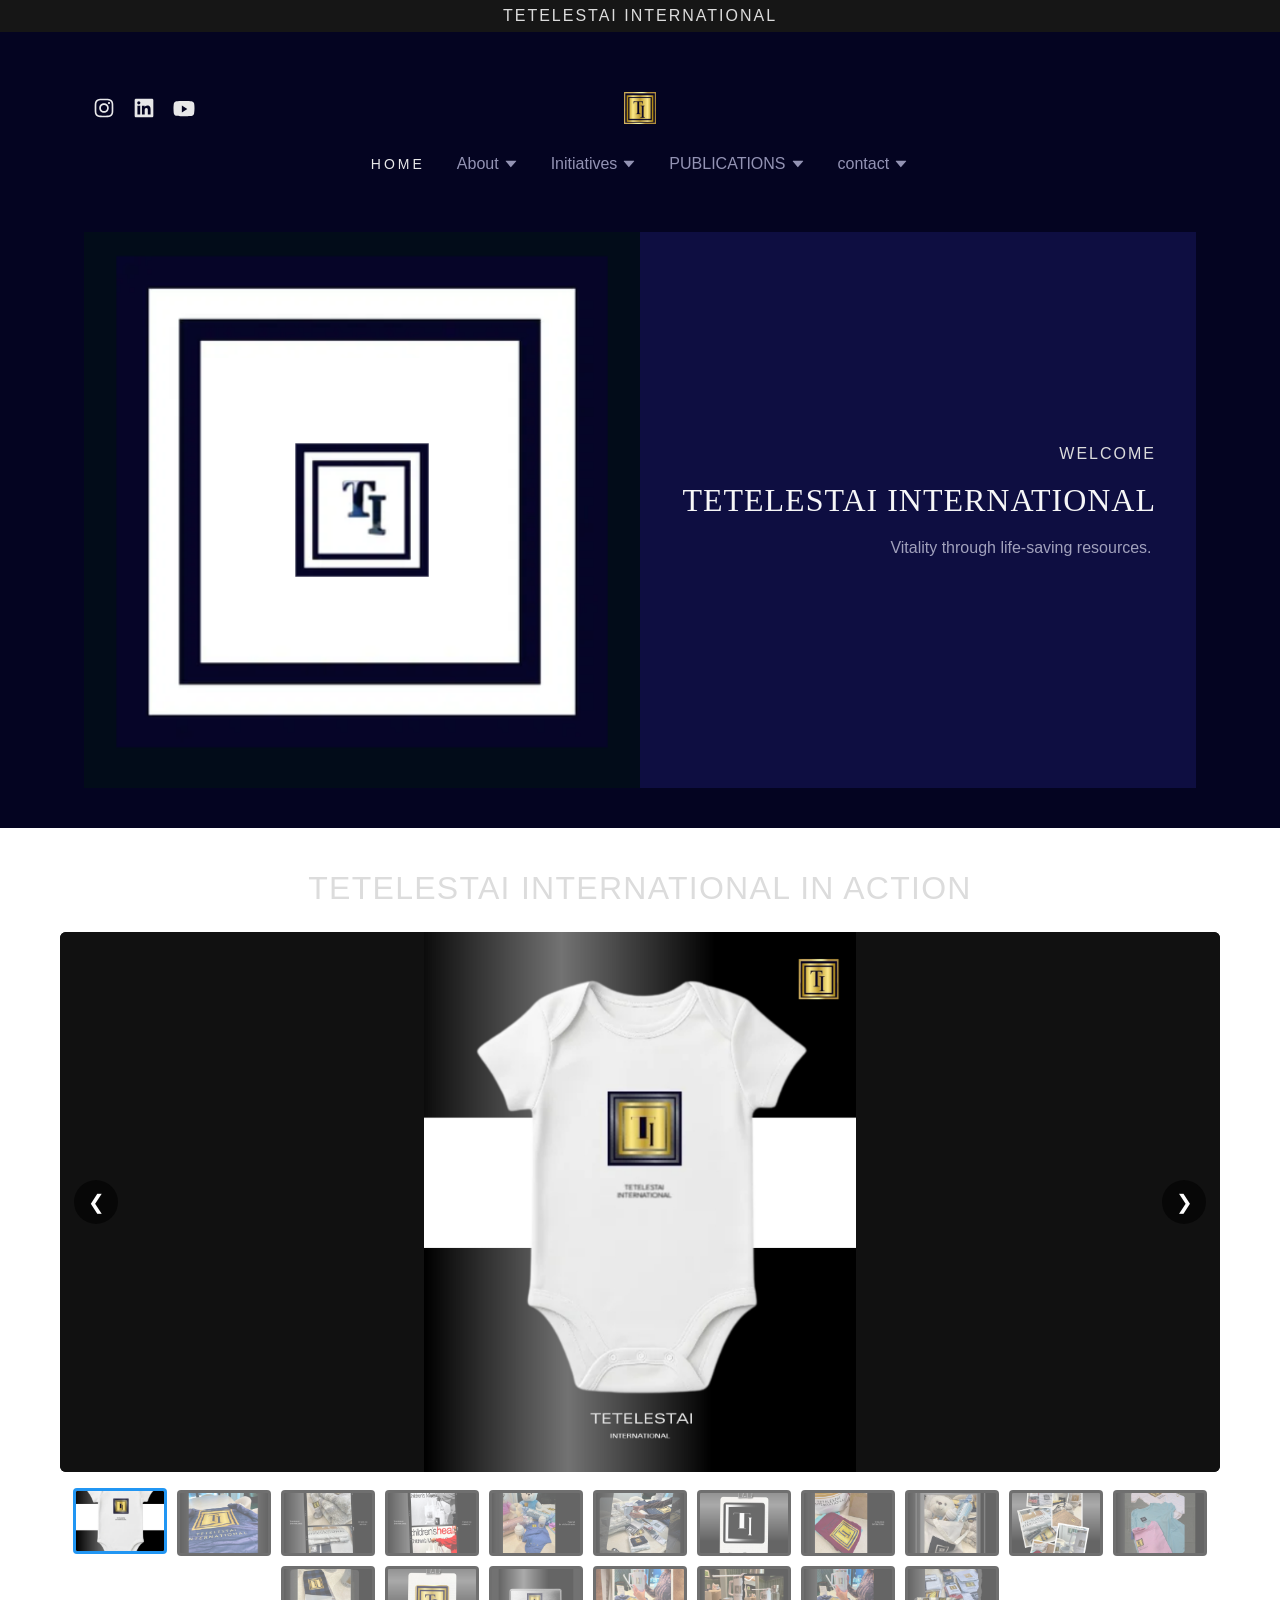
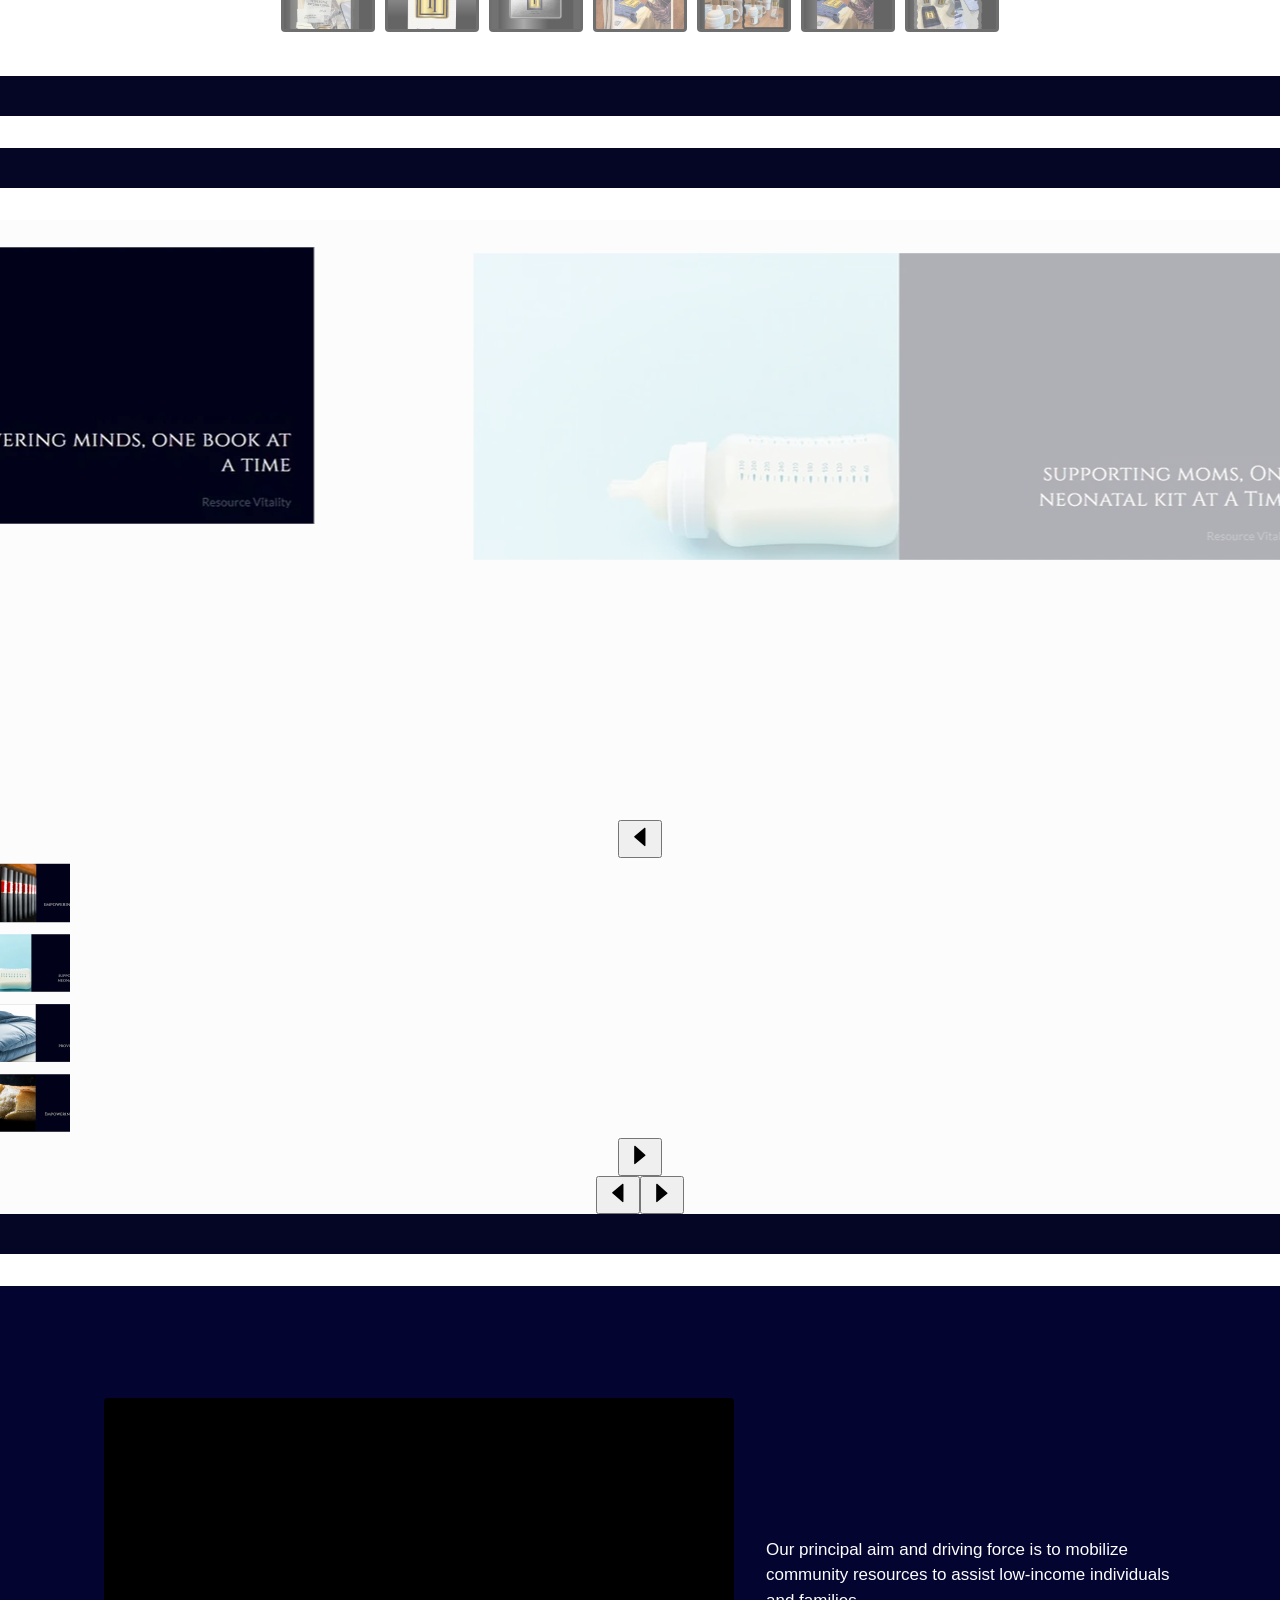
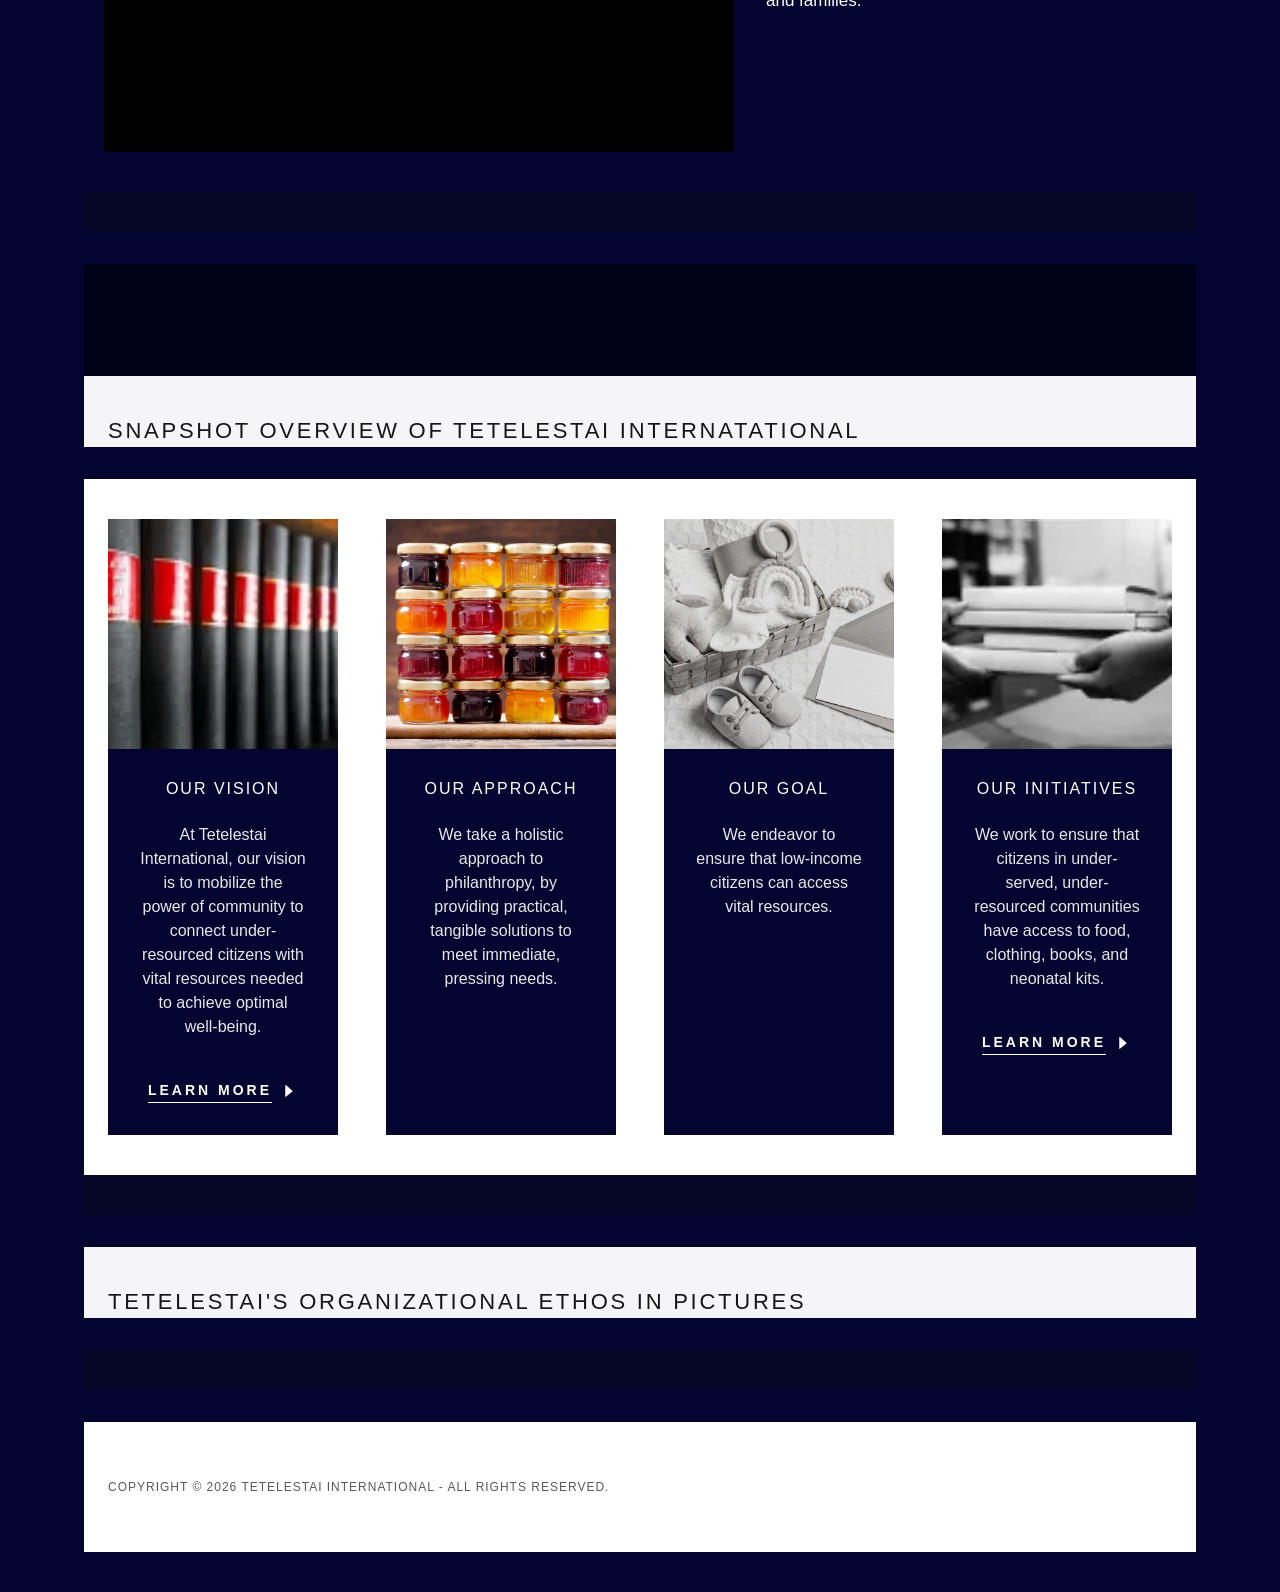
==== commit efd9aca0: "Remove click event listener from index.html Removed click event listener for NavigationDrawer links." ====
--- a/index.html
+++ b/index.html
@@ -611,6 +611,7 @@
 
   <!-- stop nav flickering -->
   <style>
+  /* Desktop: Prevent nav items from jumping/flickering on landing */
   @media (min-width: 1025px) {
     header nav[data-ux="Nav"] ul[data-ux="List"] > li.nav-item:not(.visible) {
       opacity: 0 !important;
@@ -618,6 +619,20 @@
     header nav[data-ux="Nav"] ul[data-ux="List"] > li.nav-item.visible {
       opacity: 1 !important;
       transition: opacity 0.15s ease-in !important;
+    }
+  }
+
+  /* Mobile: Stop menu drawer flicker when tapping accordion tabs */
+  @media (max-width: 1024px) {
+    [data-ux="NavigationDrawer"],
+    [data-ux="NavigationDrawer"] * {
+      -webkit-tap-highlight-color: transparent !important;
+      backface-visibility: hidden !important;
+      -webkit-backface-visibility: hidden !important;
+    }
+    [data-ux="NavigationDrawer"] ul[role="menu"] {
+      transition: none !important;
+      animation: none !important;
     }
   }
 </style>
@@ -1106,5 +1121,4 @@
   })();
 </script>
 
-
 </body></html>
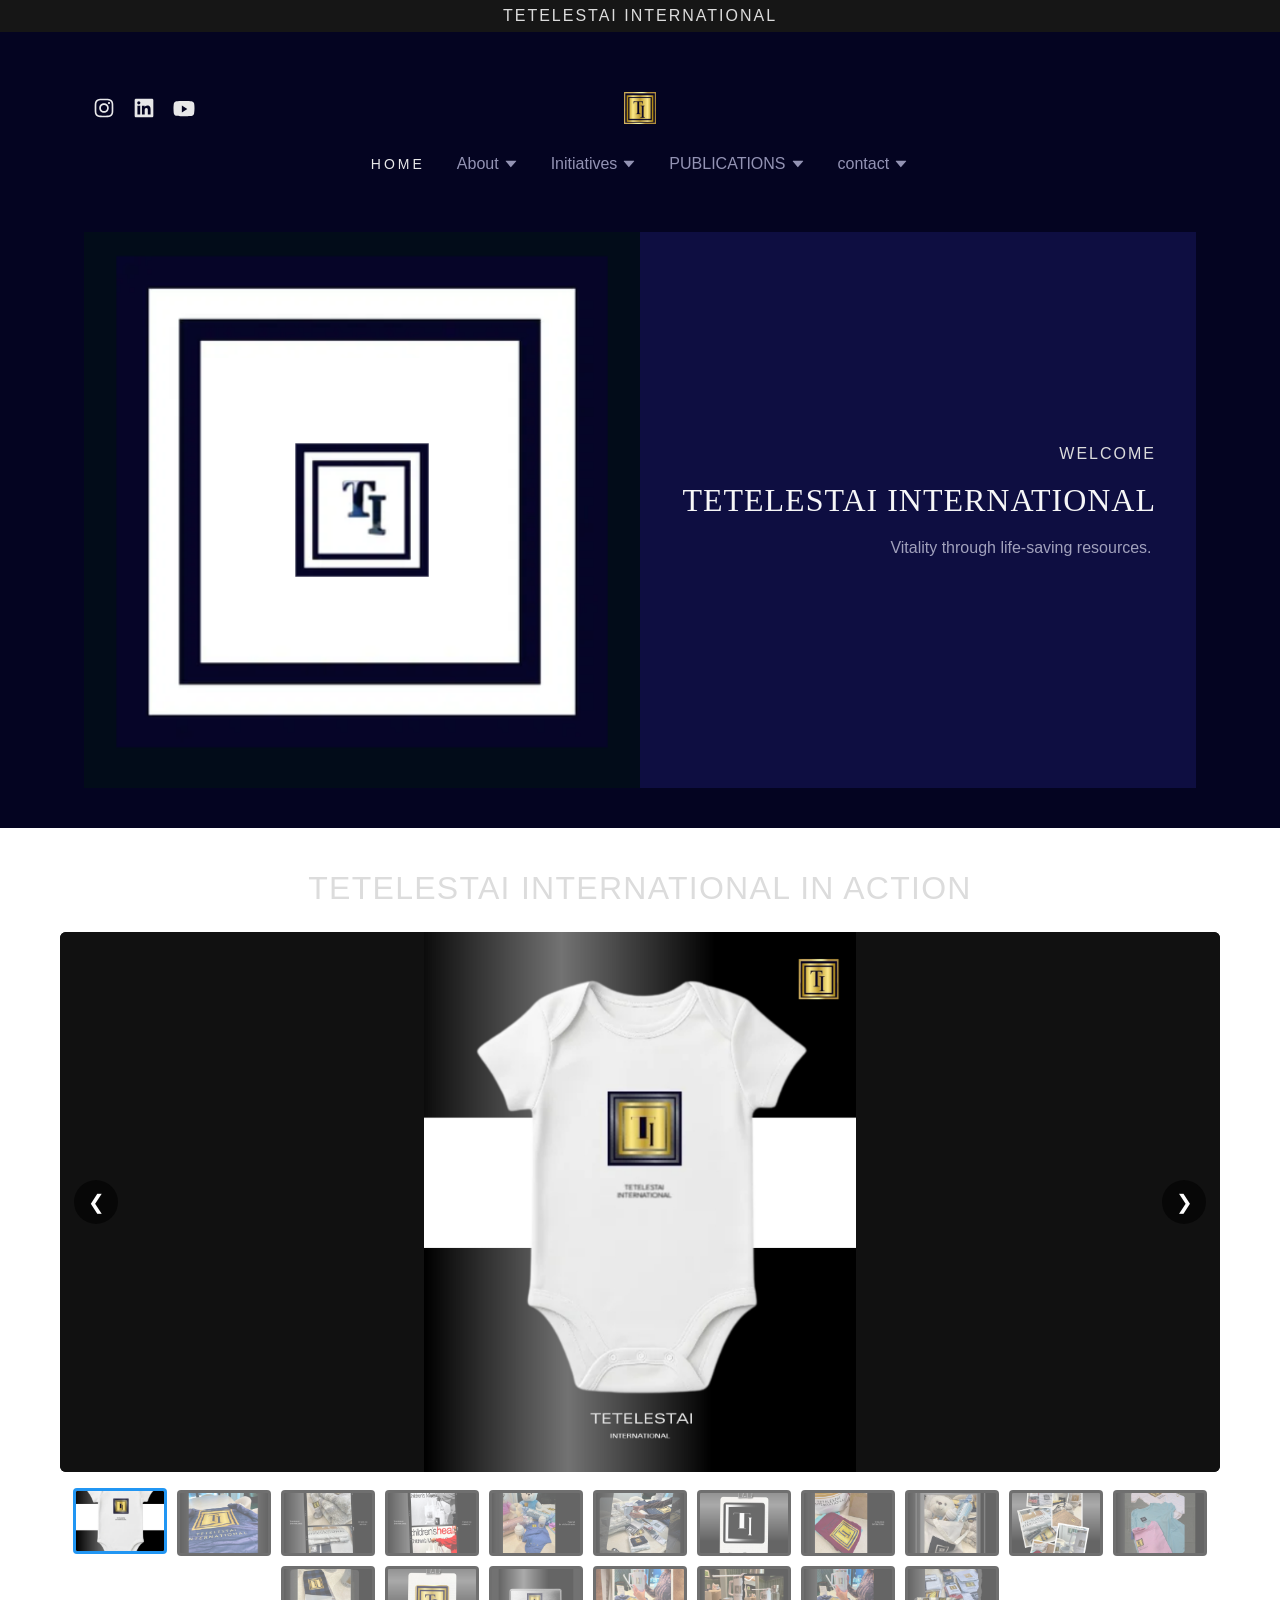
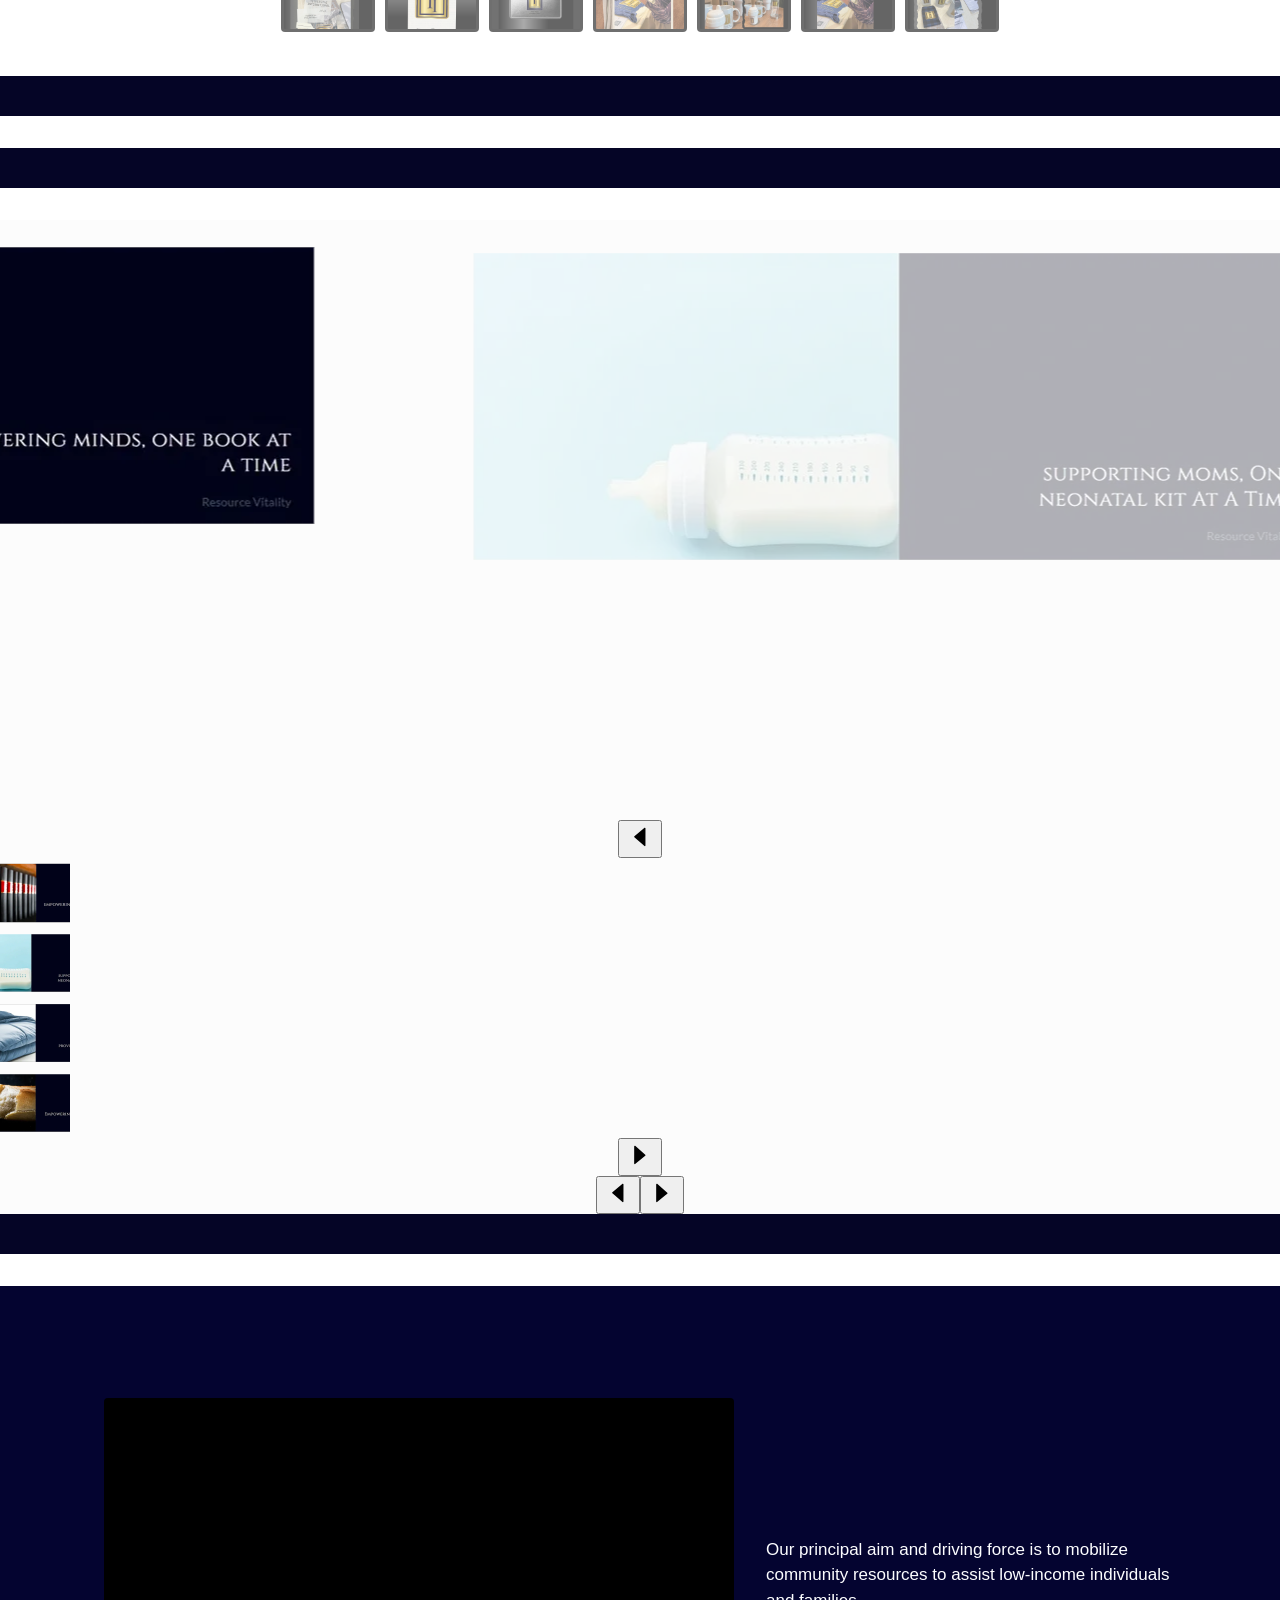
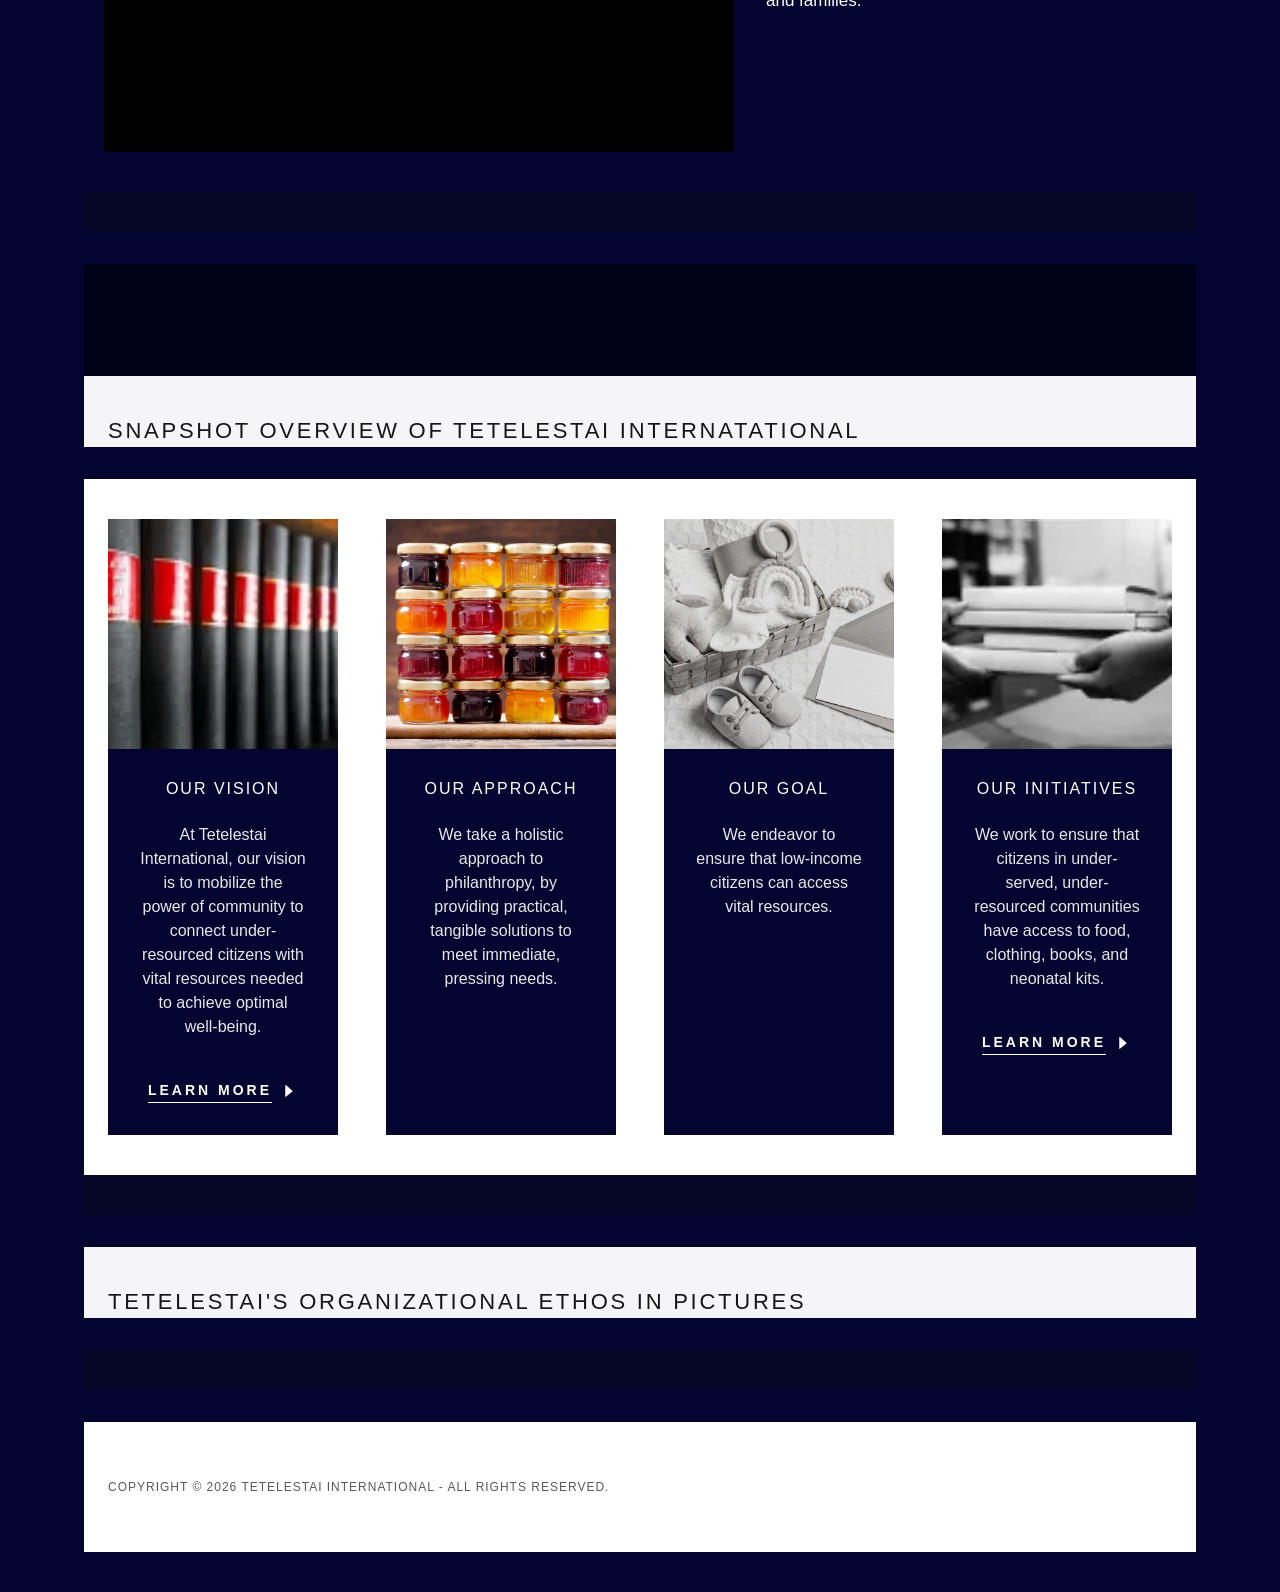
==== commit 3d803d0e: "Change favicon links to new PNG images Updated favicon links to use new image file." ====
--- a/index.html
+++ b/index.html
@@ -109,7 +109,7 @@
   }
 </style>
 
-<link rel="icon" href="./images/3c3d281e-3a9d-4cfd-ba6e-3a9c9f8375aa.jpg" sizes="16x16"><link rel="icon" href="./images/3c3d281e-3a9d-4cfd-ba6e-3a9c9f8375aa.jpg" sizes="24x24"><link rel="icon" href="./images/3c3d281e-3a9d-4cfd-ba6e-3a9c9f8375aa.jpg" sizes="32x32"><link rel="icon" href="./images/3c3d281e-3a9d-4cfd-ba6e-3a9c9f8375aa.jpg" sizes="48x48"><link rel="icon" href="./images/3c3d281e-3a9d-4cfd-ba6e-3a9c9f8375aa.jpg" sizes="64x64"><meta http-equiv="X-UA-Compatible" content="IE=edge"><meta name="viewport" content="width=device-width, initial-scale=1"><title>Tetelestai International</title><meta name="description" content="Explore Tetelestai International for community-based initiatives that provide life-saving resources to those in need."><meta name="author" content="Tetelestai International"><meta name="generator" content="Starfield Technologies; Go Daddy Website Builder 8.0.0000"><link rel="canonical" href="https://tetelestai.services/"><link rel="manifest" href="https://tetelestai.services/manifest.webmanifest"><link rel="apple-touch-icon" sizes="57x57" href="./images/blob-6457624.png"><link rel="apple-touch-icon" sizes="60x60" href="./images/blob-6457624.png"><link rel="apple-touch-icon" sizes="72x72" href="./images/blob-6457624.png"><link rel="apple-touch-icon" sizes="114x114" href="./images/blob-6457624.png"><link rel="apple-touch-icon" sizes="120x120" href="./images/blob-6457624.png"><link rel="apple-touch-icon" sizes="144x144" href="./images/blob-6457624.png"><link rel="apple-touch-icon" sizes="152x152" href="./images/blob-6457624.png"><link rel="apple-touch-icon" sizes="180x180" href="./images/blob-6457624.png"><meta property="og:url" content="https://tetelestai.services/">
+ <link rel="icon" type="image/png" href="./images/tinew-112626.png?v=3" sizes="16x16"><link rel="icon" type="image/png" href="./images/tinew-112626.png?v=3" sizes="24x24"><link rel="icon" type="image/png" href="./images/tinew-112626.png?v=3" sizes="32x32"><link rel="icon" type="image/png" href="./images/tinew-112626.png?v=3" sizes="48x48"><link rel="icon" type="image/png" href="./images/tinew-112626.png?v=3" sizes="64x64"><meta http-equiv="X-UA-Compatible" content="IE=edge"><meta name="viewport" content="width=device-width, initial-scale=1"><title>Tetelestai International</title><meta name="description" content="Explore Tetelestai International for community-based initiatives that provide life-saving resources to those in need."><meta name="author" content="Tetelestai International"><meta name="generator" content="Starfield Technologies; Go Daddy Website Builder 8.0.0000"><link rel="canonical" href="https://tetelestai.services/"><link rel="manifest" href="https://tetelestai.services/manifest.webmanifest"><link rel="apple-touch-icon" sizes="57x57" href="./images/blob-6457624.png"><link rel="apple-touch-icon" sizes="60x60" href="./images/blob-6457624.png"><link rel="apple-touch-icon" sizes="72x72" href="./images/blob-6457624.png"><link rel="apple-touch-icon" sizes="114x114" href="./images/blob-6457624.png"><link rel="apple-touch-icon" sizes="120x120" href="./images/blob-6457624.png"><link rel="apple-touch-icon" sizes="144x144" href="./images/blob-6457624.png"><link rel="apple-touch-icon" sizes="152x152" href="./images/blob-6457624.png"><link rel="apple-touch-icon" sizes="180x180" href="./images/blob-6457624.png"><meta property="og:url" content="https://tetelestai.services/">
 <meta property="og:site_name" content="Tetelestai International">
 <meta property="og:title" content="Tetelestai International">
 <meta property="og:description" content="Vitality through life-saving resources. ">
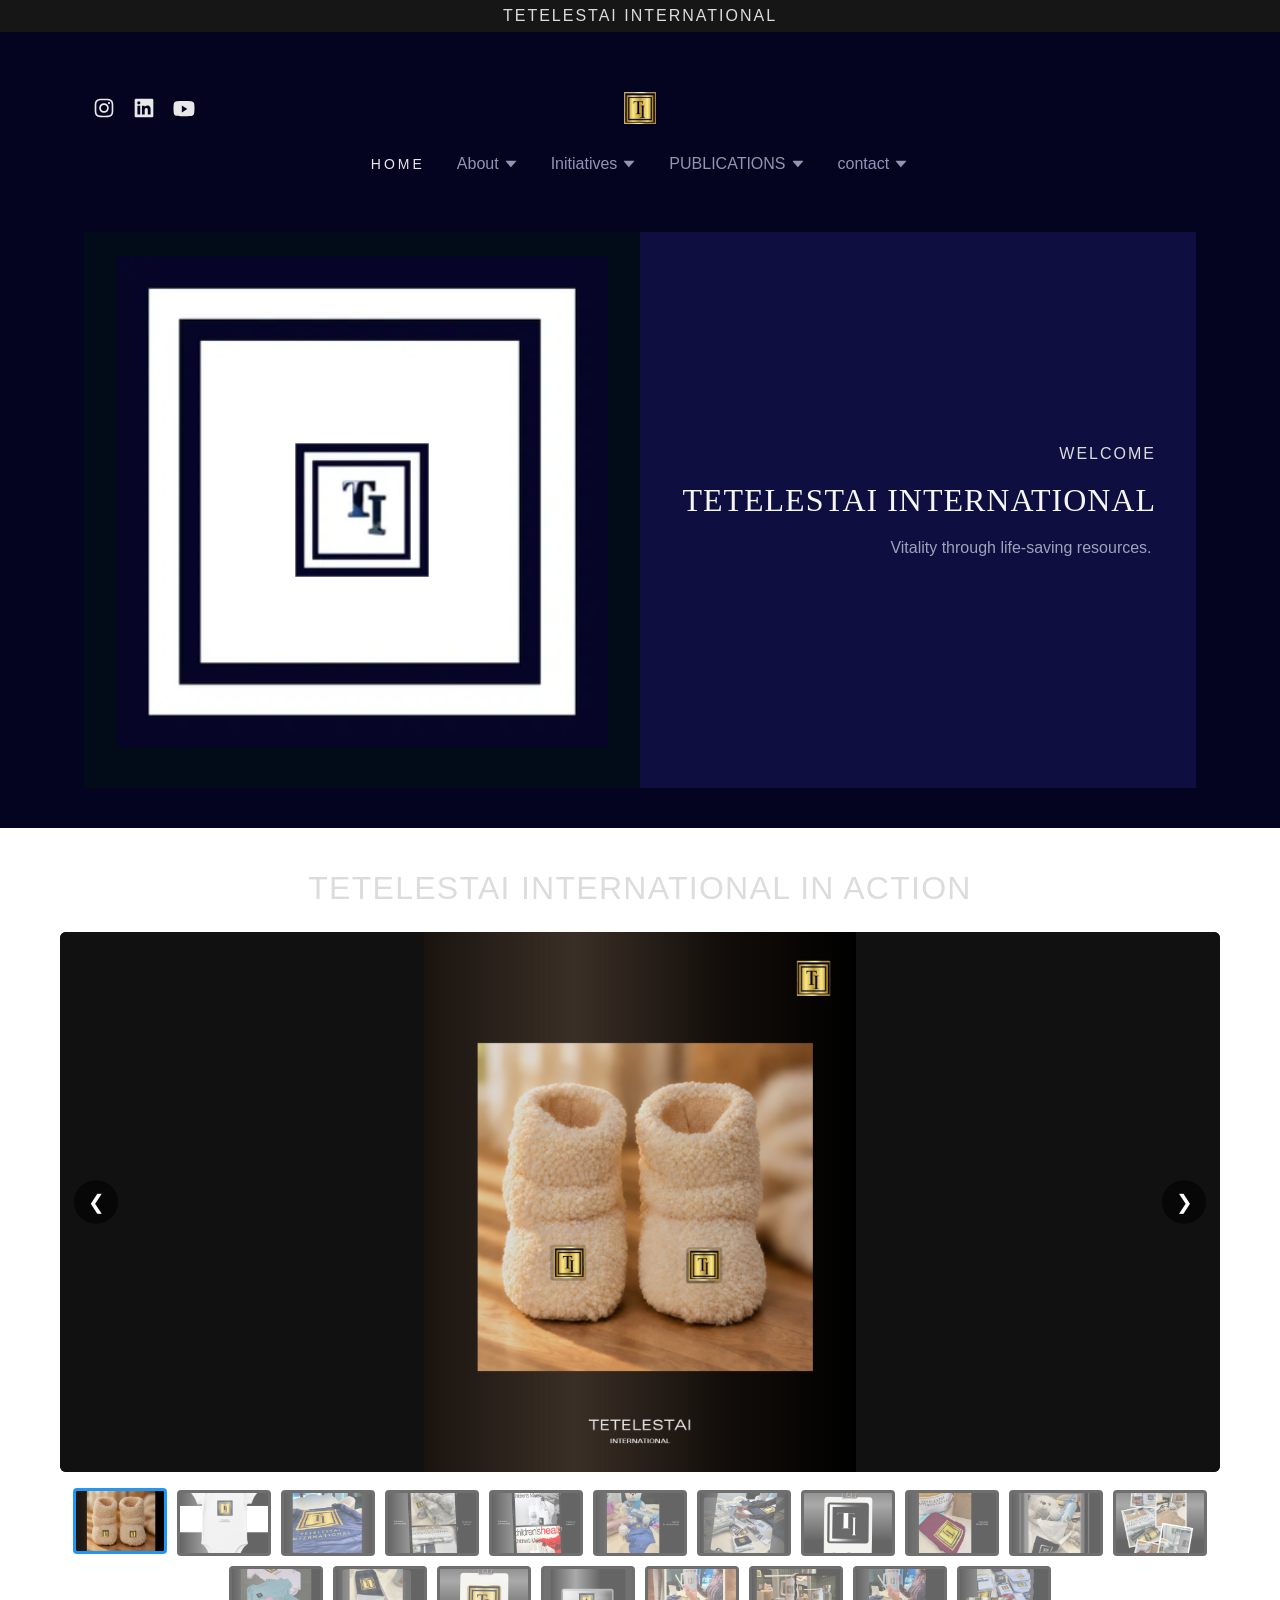
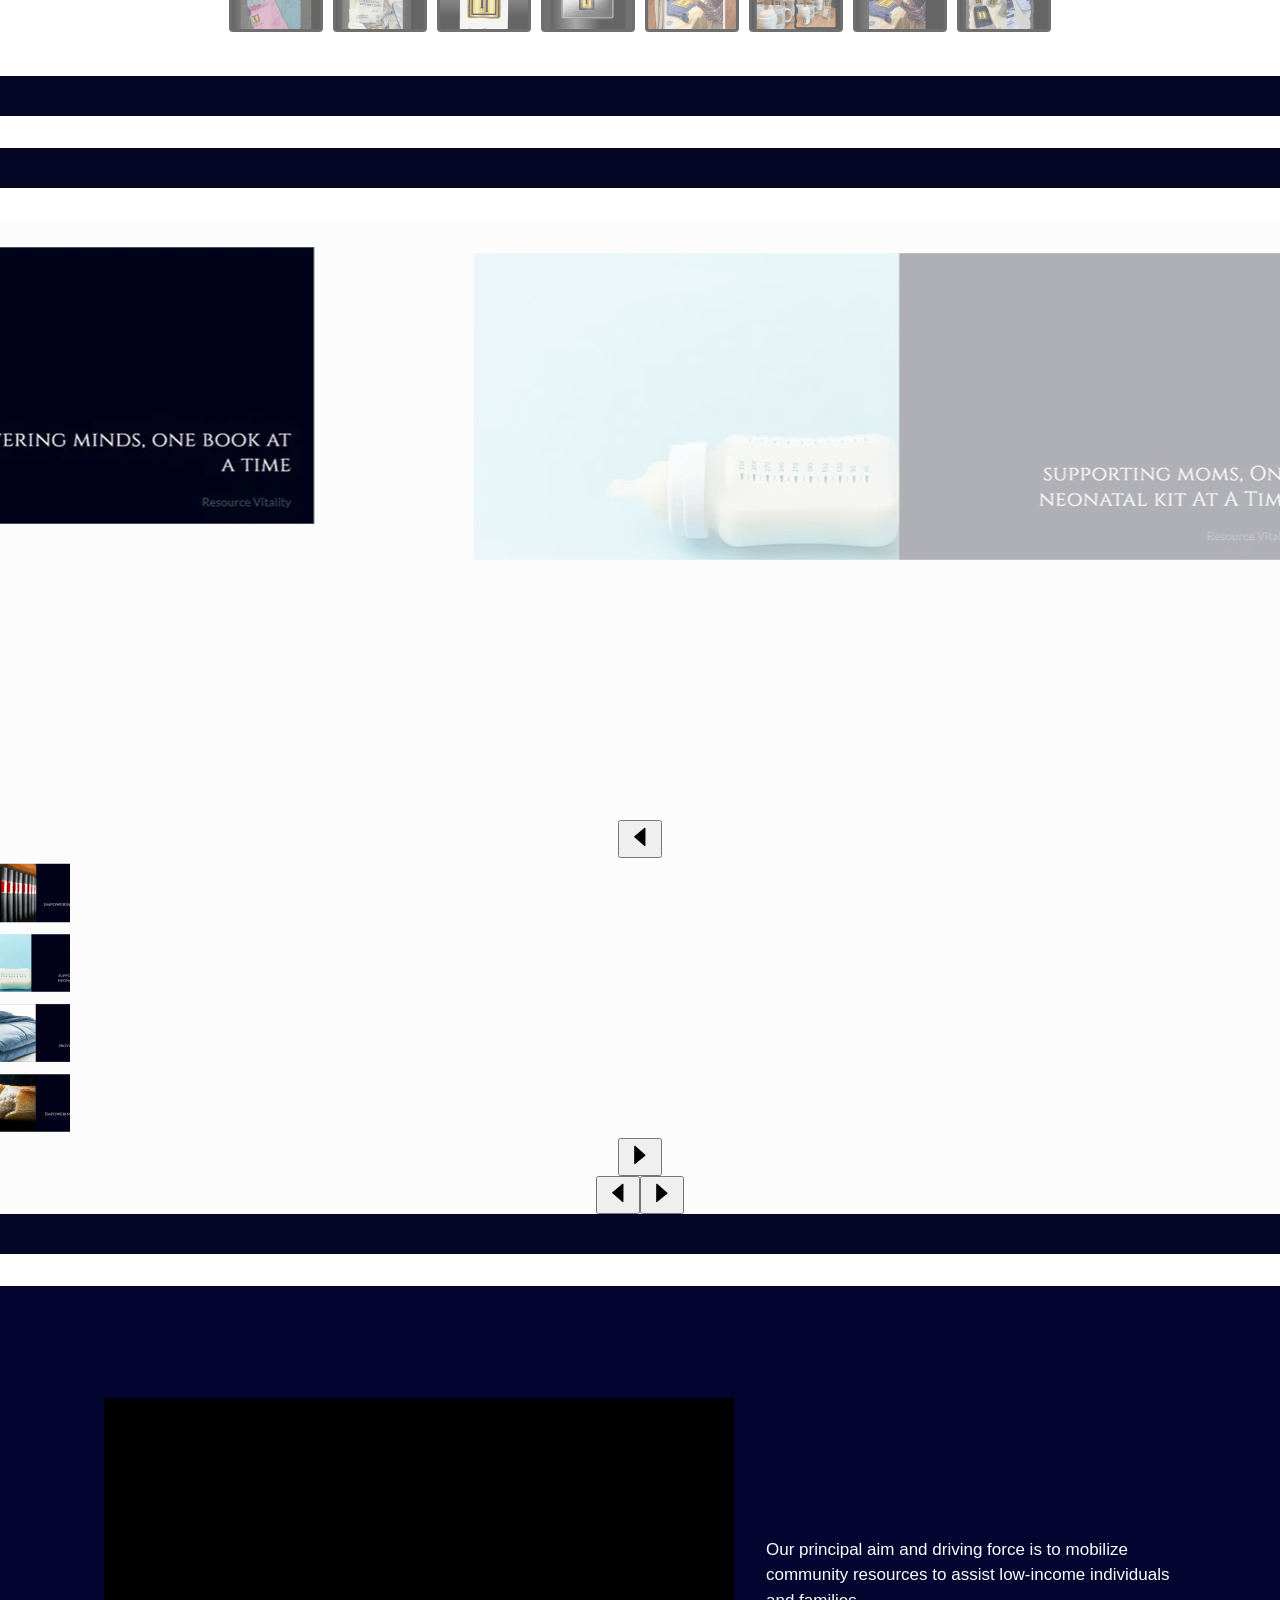
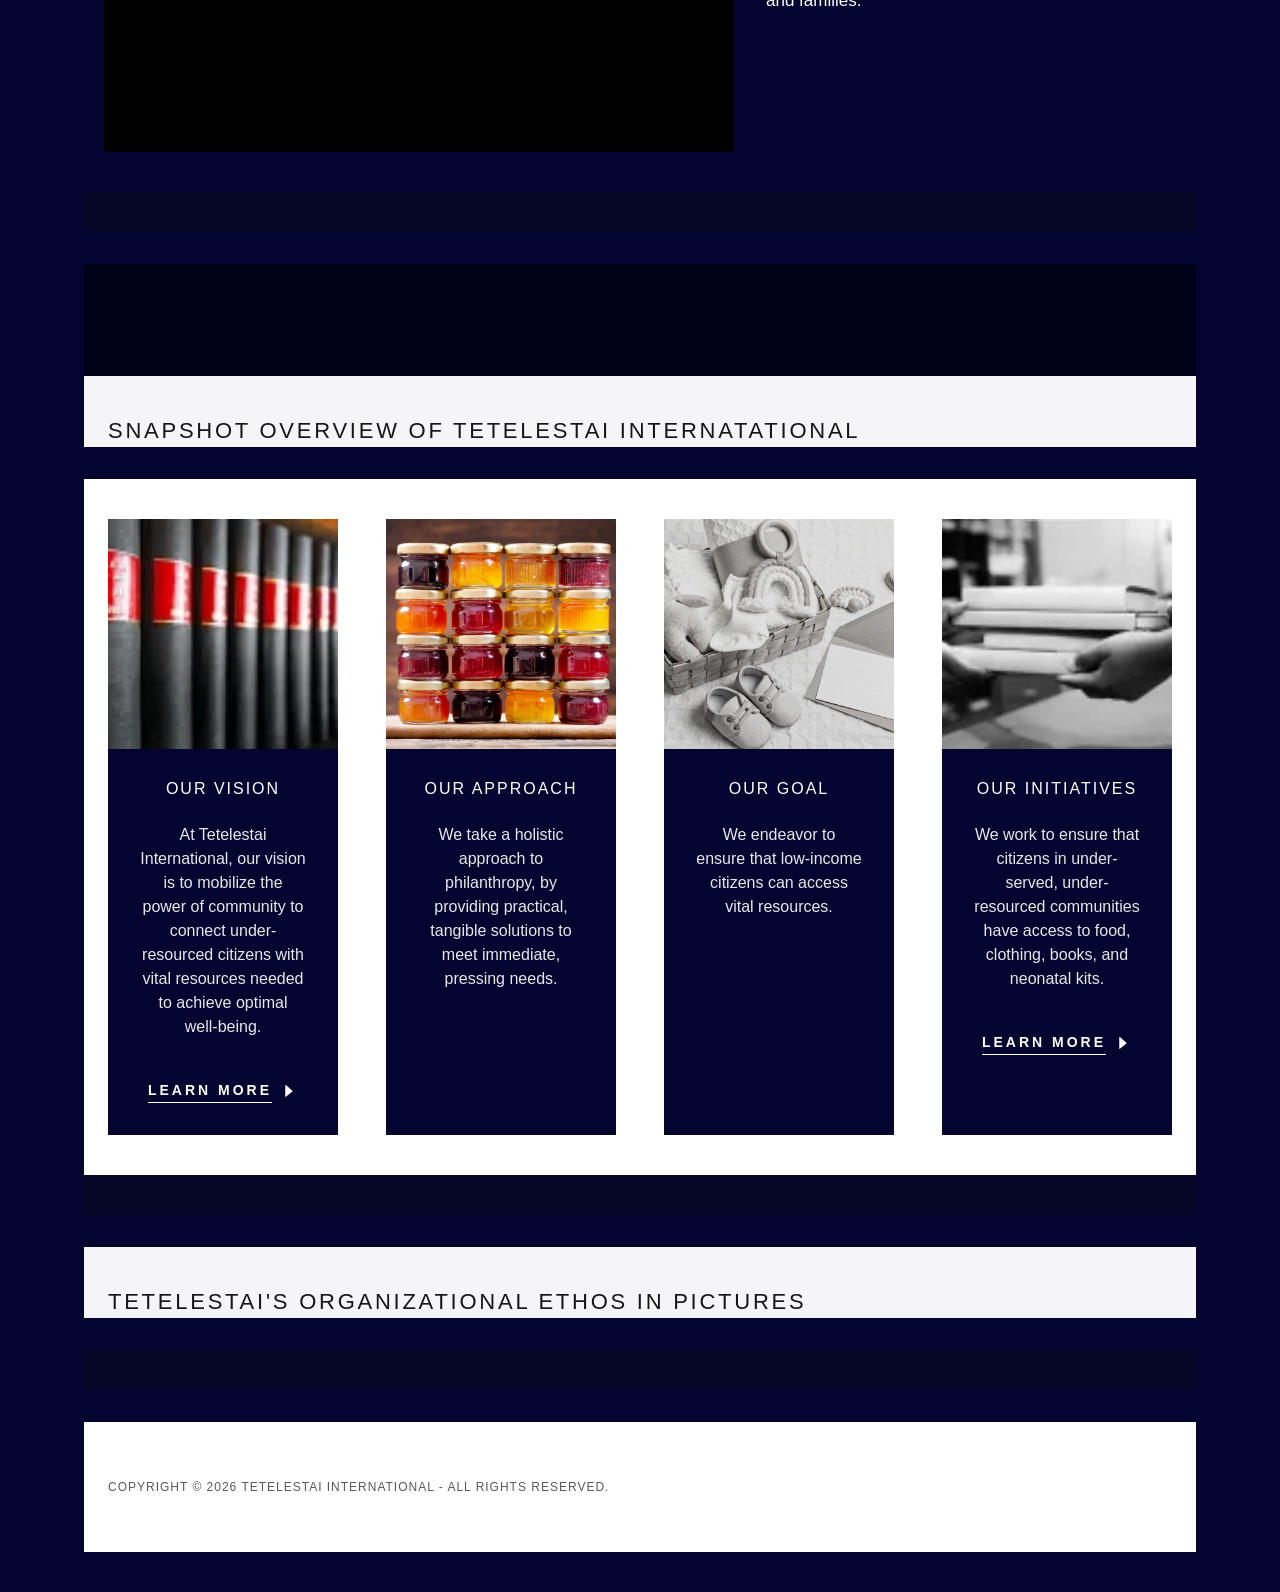
==== commit 1579000a: "Add image slide for community outreach Added a new image slide for community outreach." ====
--- a/index.html
+++ b/index.html
@@ -810,6 +810,7 @@
 
     <div class="ti-carousel-wrapper">
       <div class="ti-carousel-track" id="tiCarouselTrack">
+        <div class="ti-slide"><img src="./images/27cream.jpg" alt="Community outreach"></div>
         <div class="ti-slide"><img src="./images/onesiewhite.jpg" alt="Community outreach 1"></div>
         <div class="ti-slide"><img src="./images/4aa.jpg" alt="Community outreach 2"></div>
         <div class="ti-slide"><img src="./images/supplies17.jpg" alt="Community outreach 17"></div>
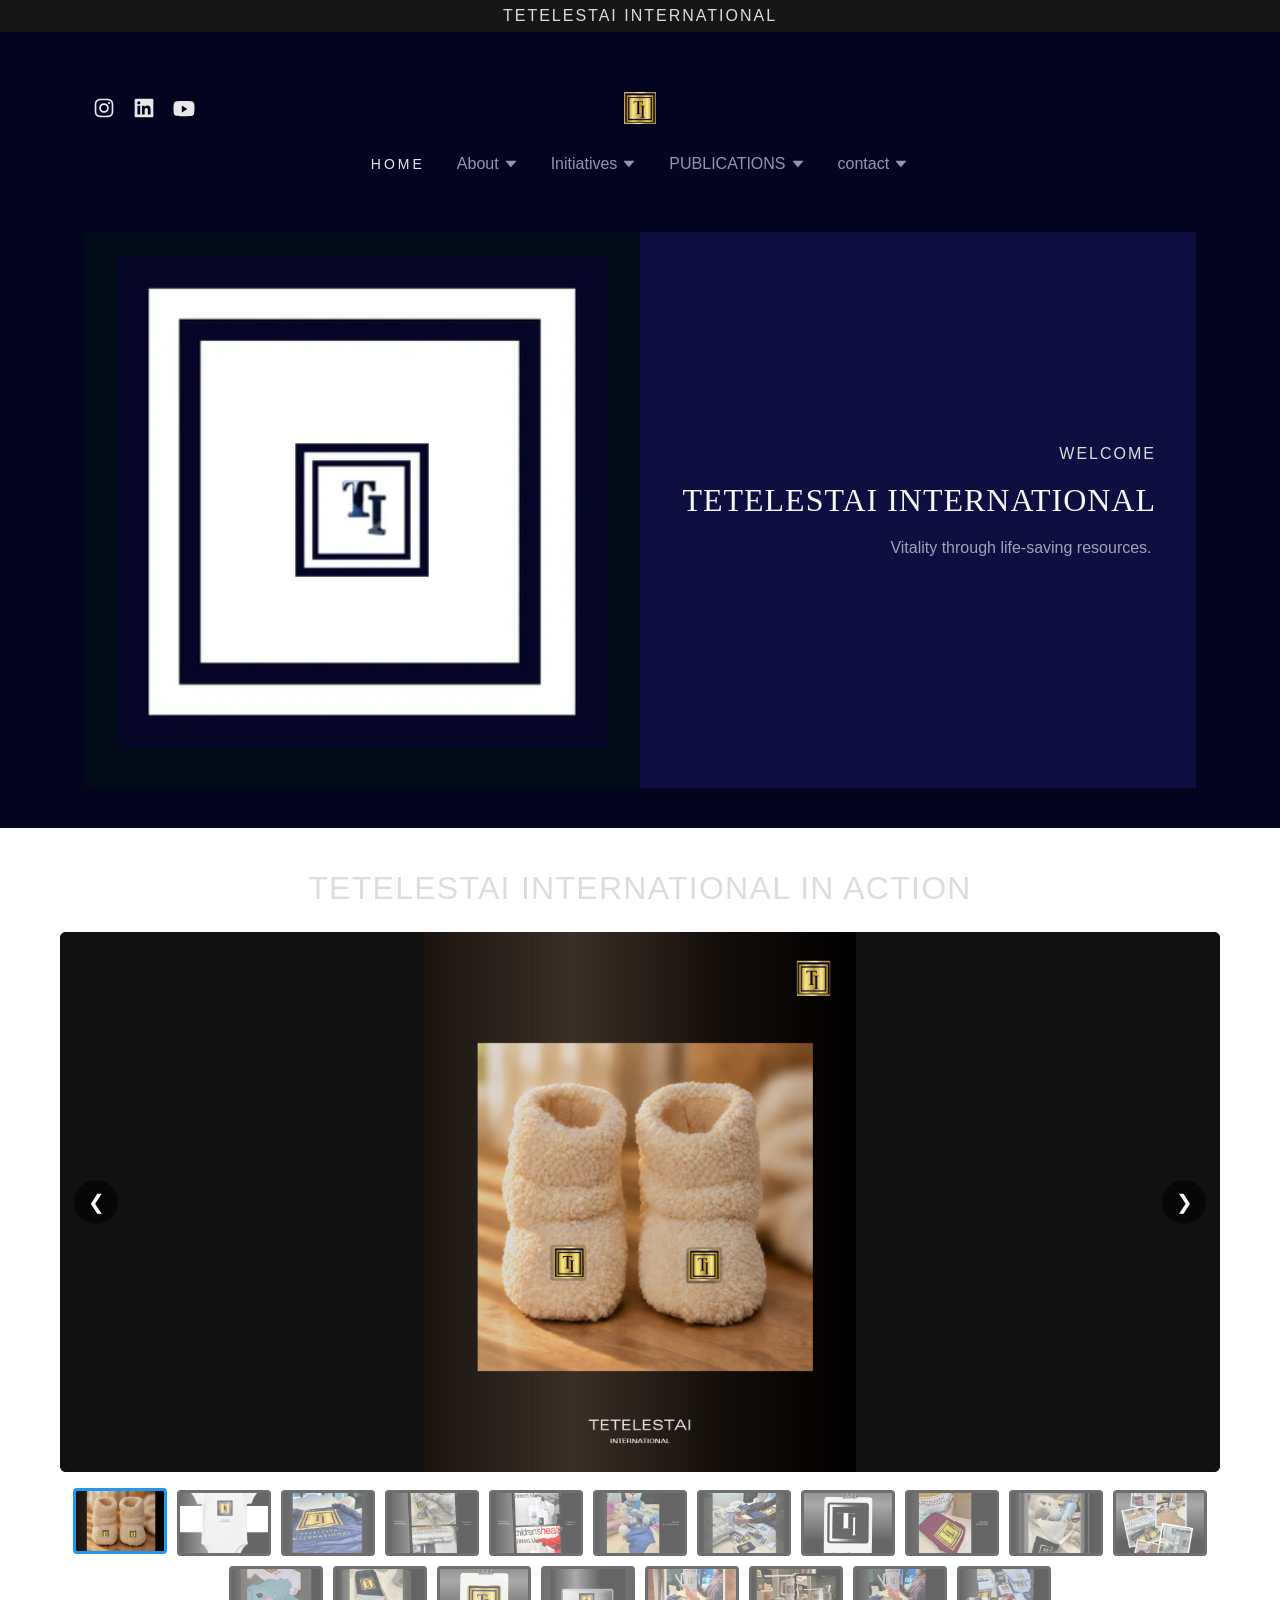
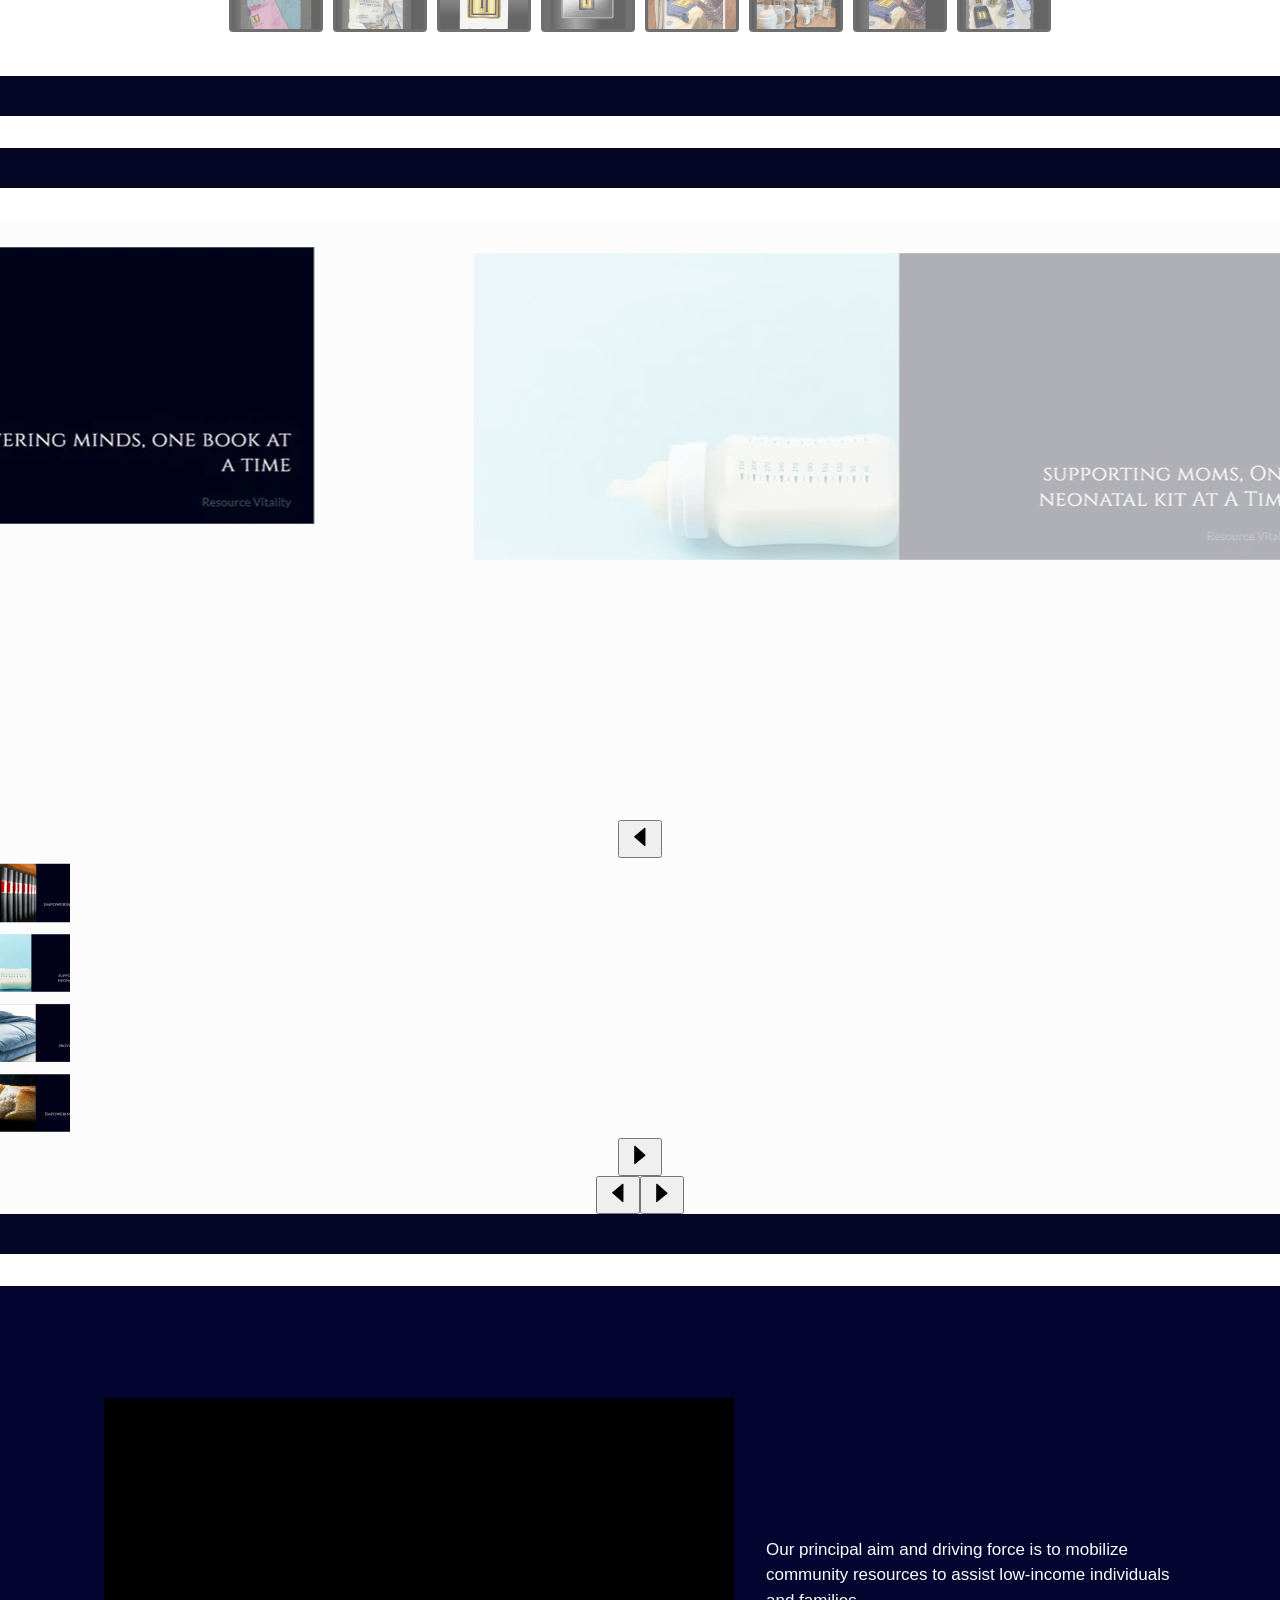
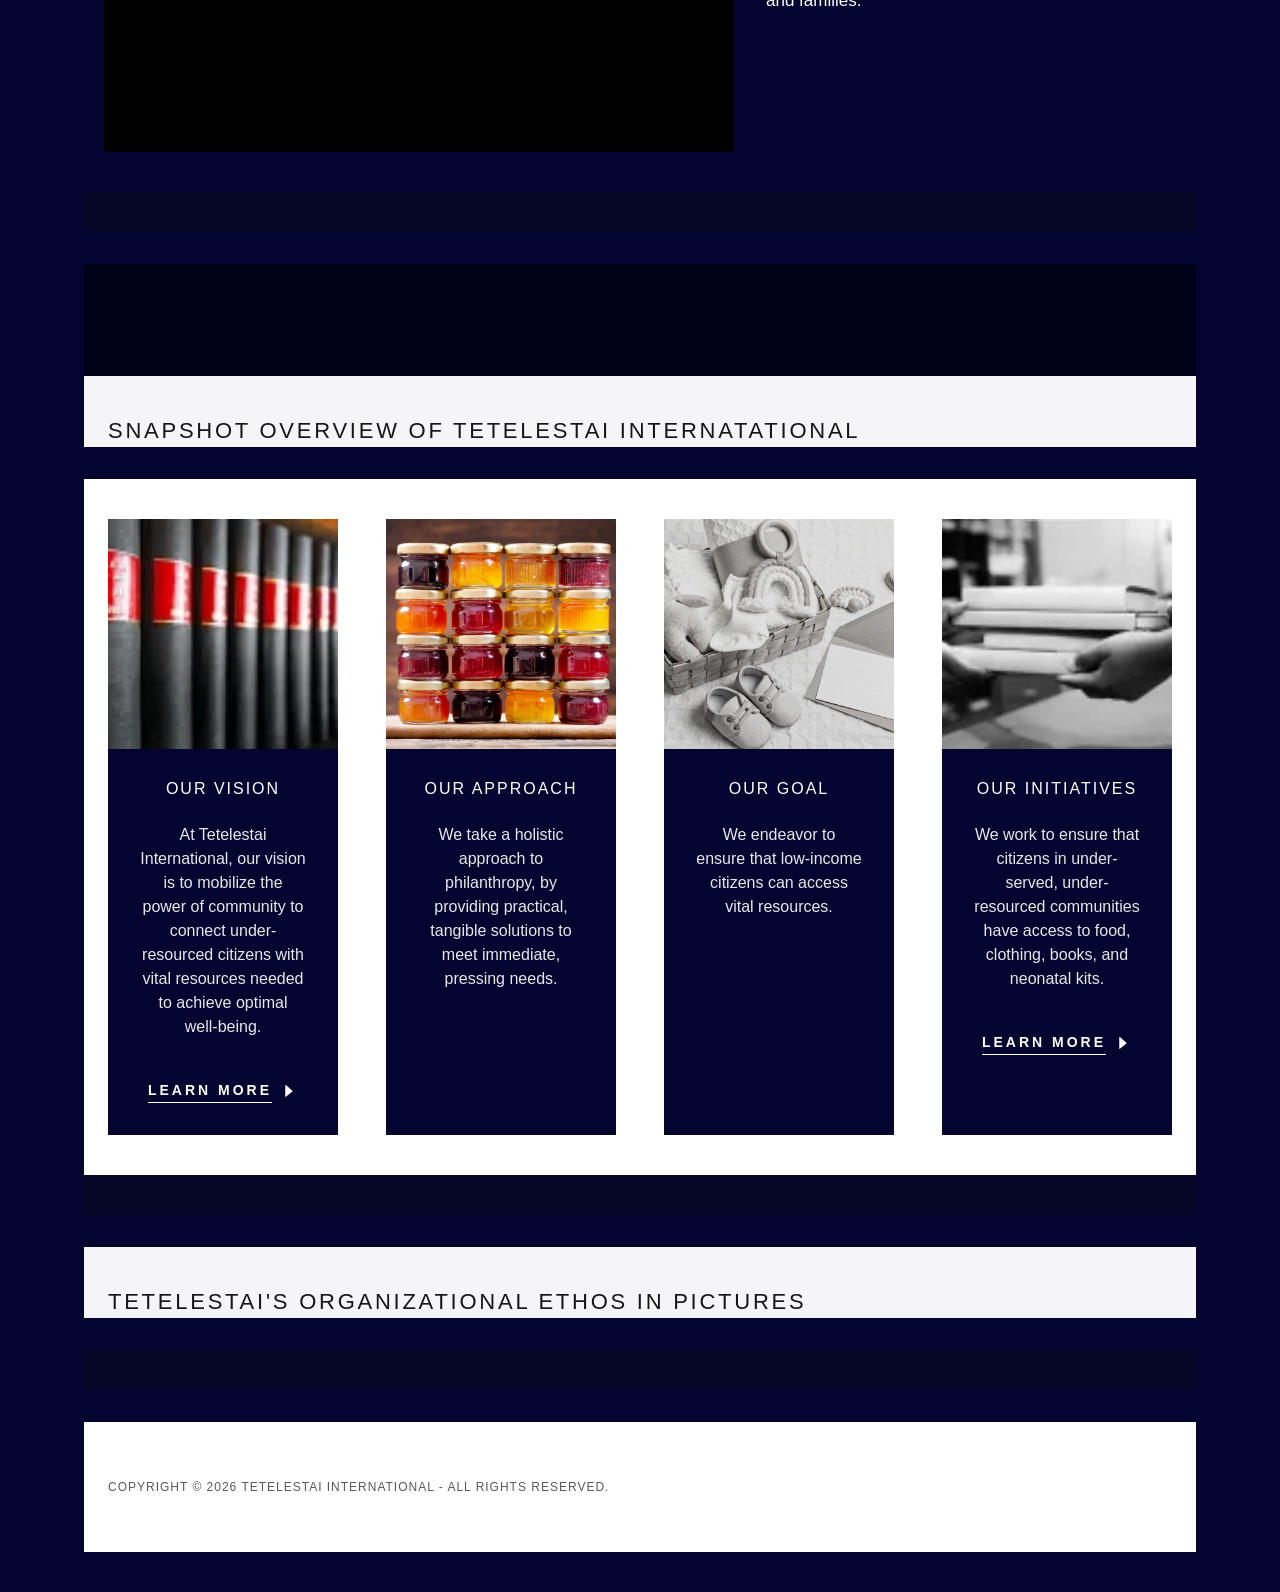
==== commit 38bbffcc: "Replace image source for community outreach slide" ====
--- a/index.html
+++ b/index.html
@@ -816,7 +816,7 @@
         <div class="ti-slide"><img src="./images/supplies17.jpg" alt="Community outreach 17"></div>
         <div class="ti-slide"><img src="./images/supplies18.jpg" alt="Community outreach 18"></div>
         <div class="ti-slide"><img src="./images/supplies16A.png" alt="Community outreach 16"></div>
-        <div class="ti-slide"><img src="./images/supplies9.jpg" alt="Community outreach 7"></div>
+        <div class="ti-slide"><img src="./images/supp9a.jpg" alt="Community outreach 7"></div>
         <div class="ti-slide"><img src="./images/supplies1a.jpg" alt="Community outreach 8"></div>
         <div class="ti-slide"><img src="./images/supplies19.jpg" alt="Community outreach 9"></div>
         <div class="ti-slide"><img src="./images/supplies21.jpg" alt="Community outreach 9"></div>
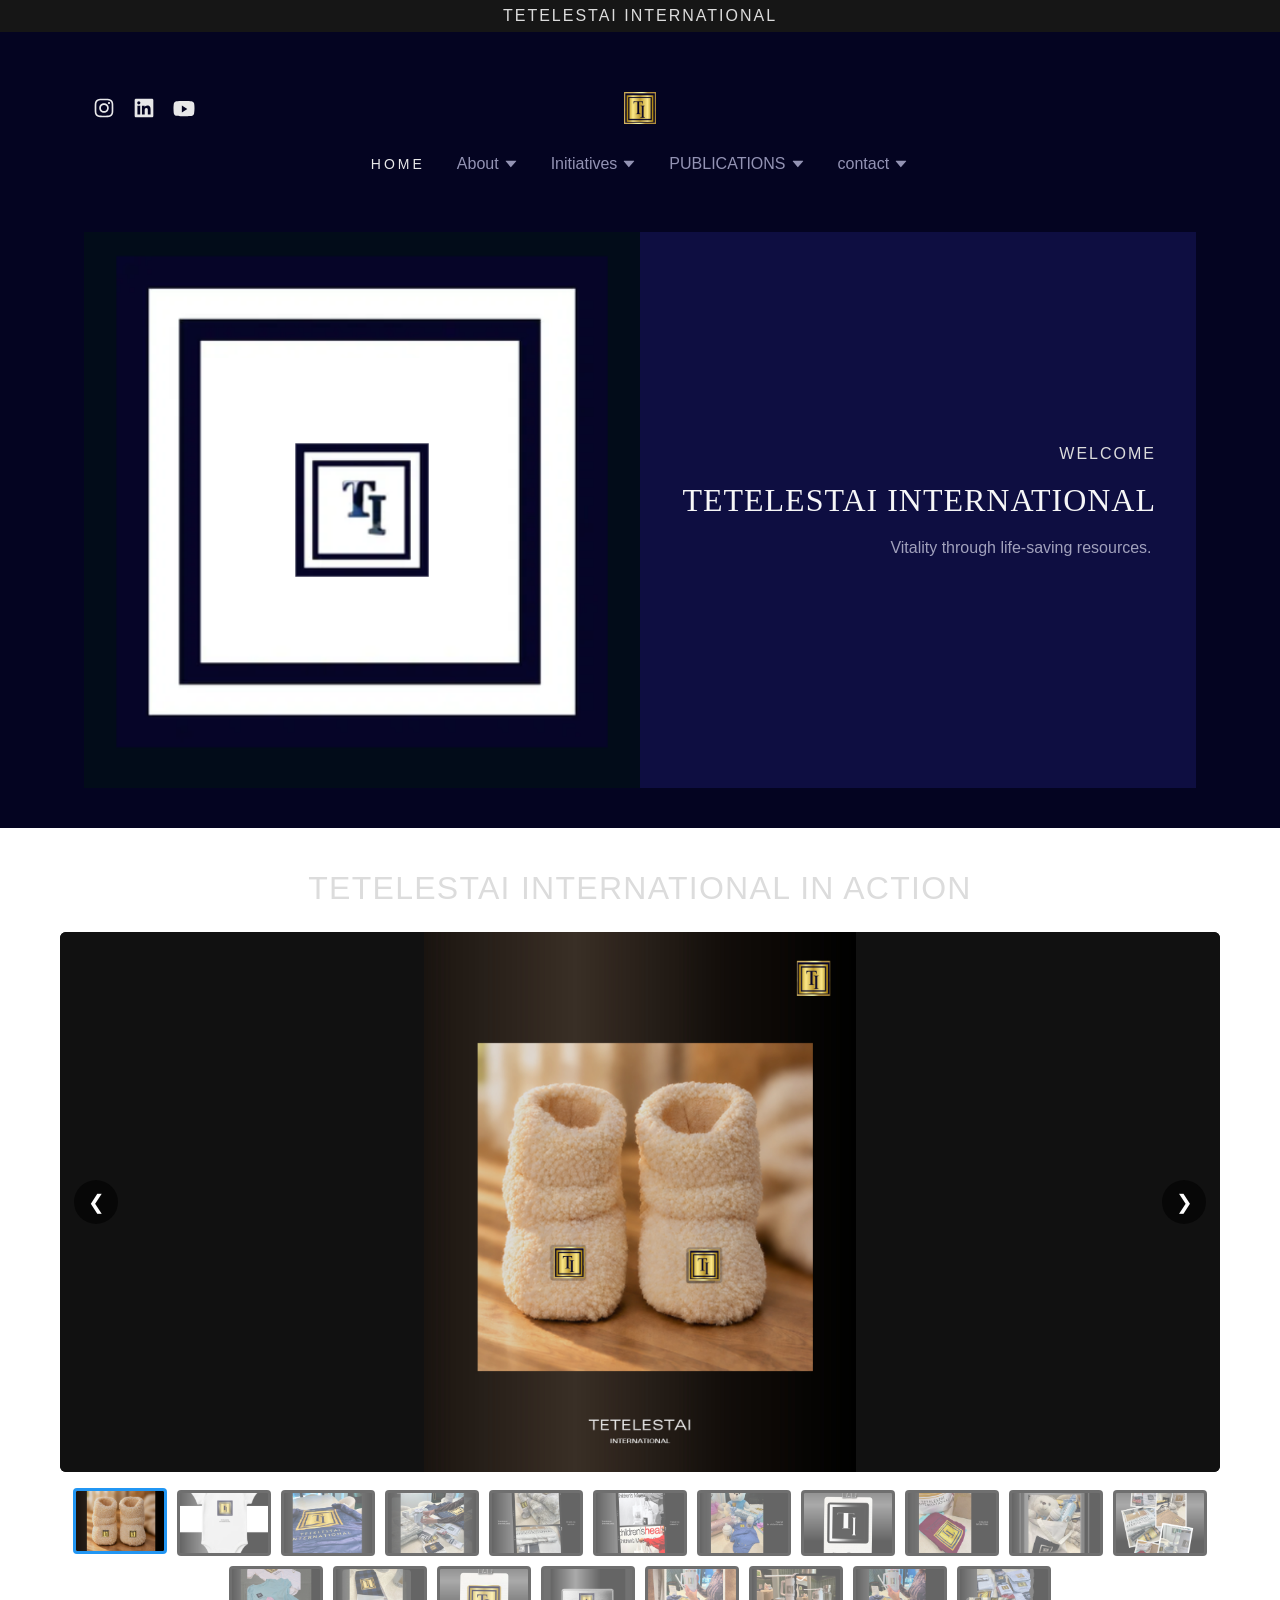
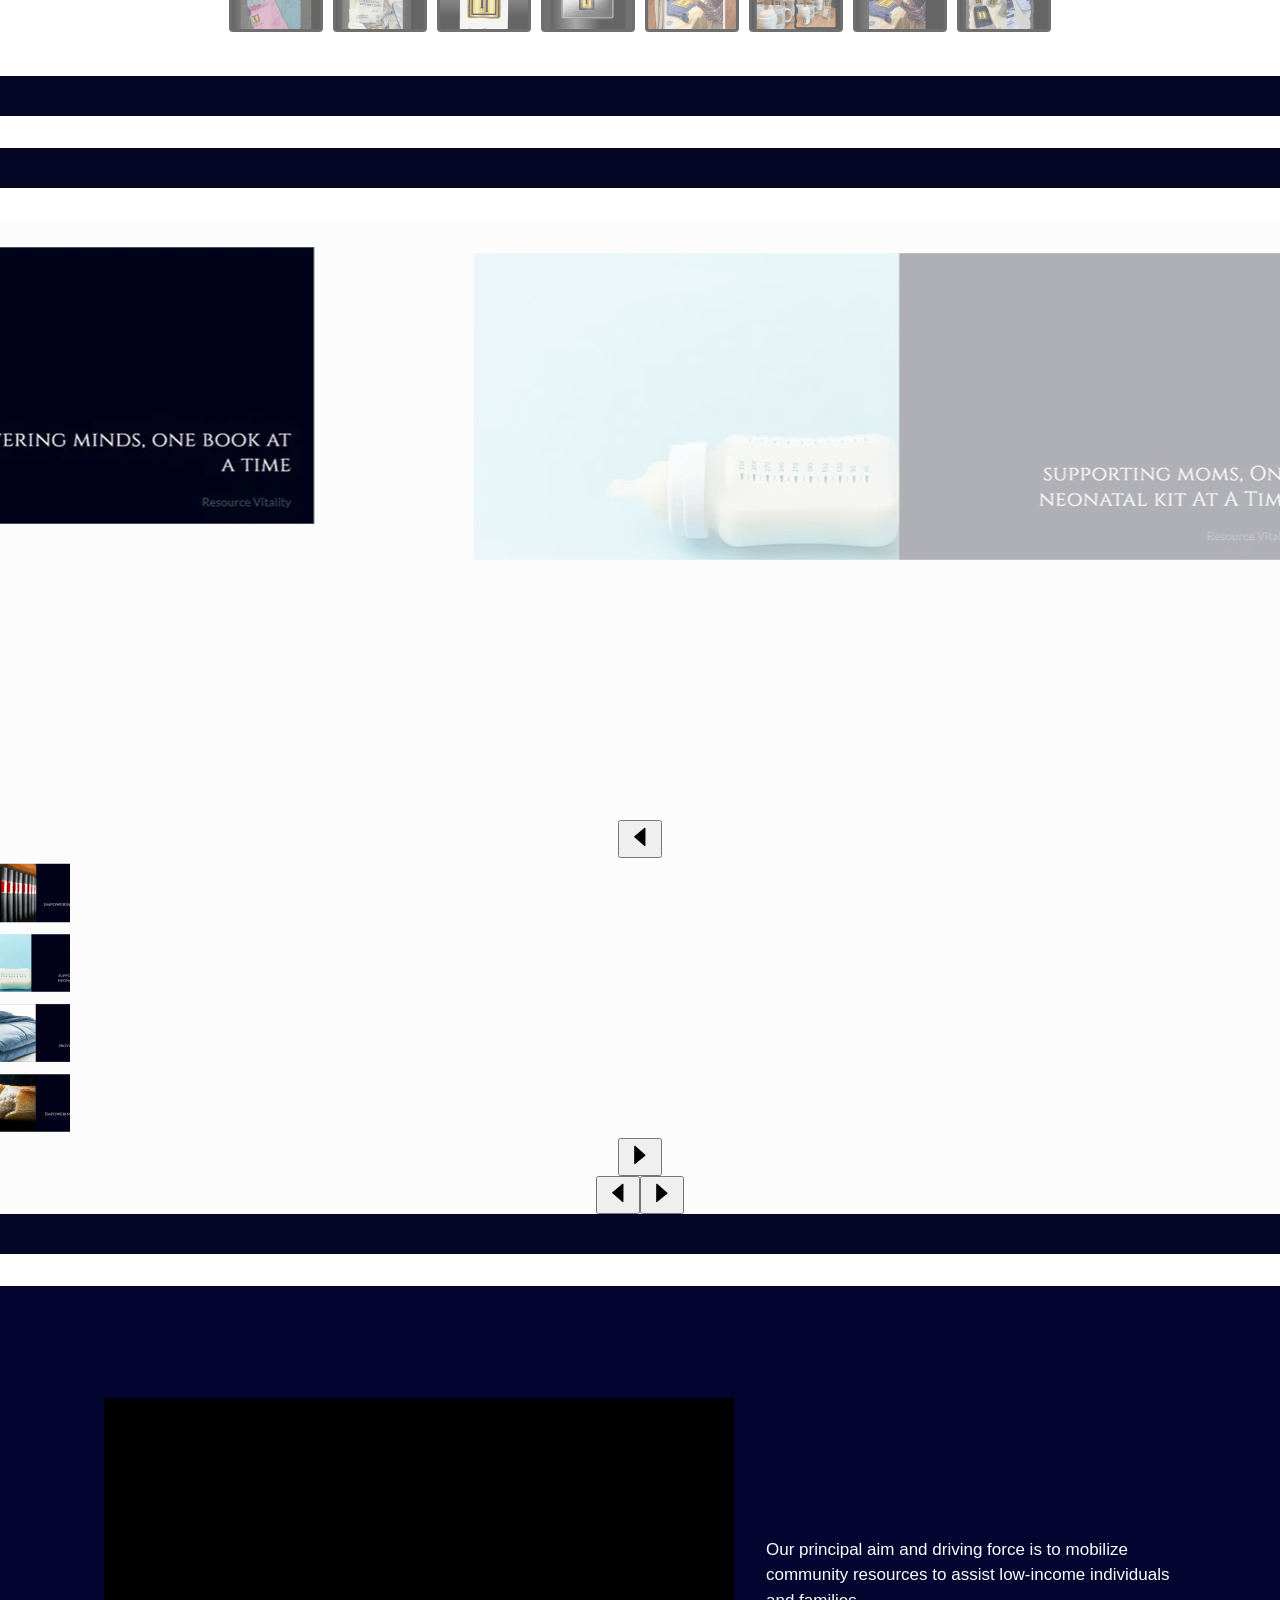
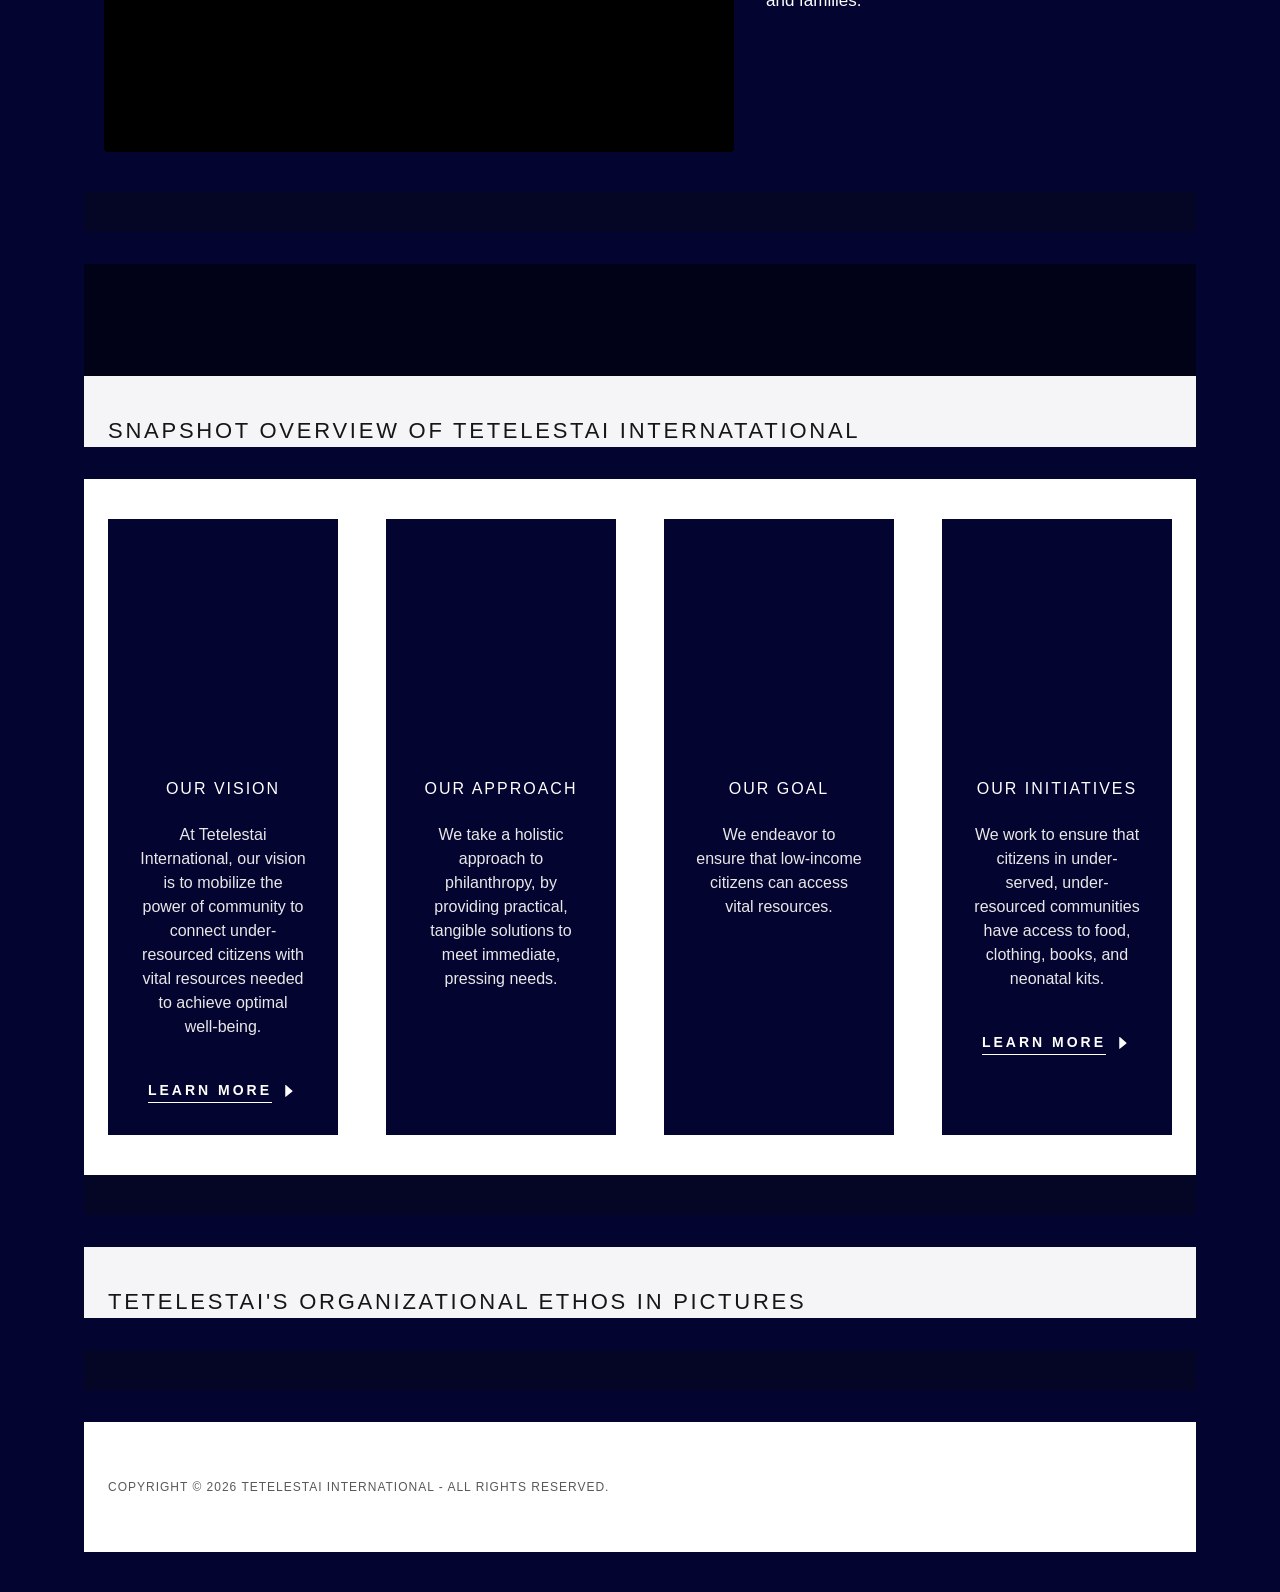
==== commit 1f4fbb57: "Update image slides in index.html" ====
--- a/index.html
+++ b/index.html
@@ -813,10 +813,10 @@
         <div class="ti-slide"><img src="./images/27cream.jpg" alt="Community outreach"></div>
         <div class="ti-slide"><img src="./images/onesiewhite.jpg" alt="Community outreach 1"></div>
         <div class="ti-slide"><img src="./images/4aa.jpg" alt="Community outreach 2"></div>
+        <div class="ti-slide"><img src="./images/supp9a.jpg" alt="Community outreach 7"></div>
         <div class="ti-slide"><img src="./images/supplies17.jpg" alt="Community outreach 17"></div>
         <div class="ti-slide"><img src="./images/supplies18.jpg" alt="Community outreach 18"></div>
-        <div class="ti-slide"><img src="./images/supplies16A.png" alt="Community outreach 16"></div>
-        <div class="ti-slide"><img src="./images/supp9a.jpg" alt="Community outreach 7"></div>
+        <div class="ti-slide"><img src="./images/supplies16A.png" alt="Community outreach 16"></div>        
         <div class="ti-slide"><img src="./images/supplies1a.jpg" alt="Community outreach 8"></div>
         <div class="ti-slide"><img src="./images/supplies19.jpg" alt="Community outreach 9"></div>
         <div class="ti-slide"><img src="./images/supplies21.jpg" alt="Community outreach 9"></div>
